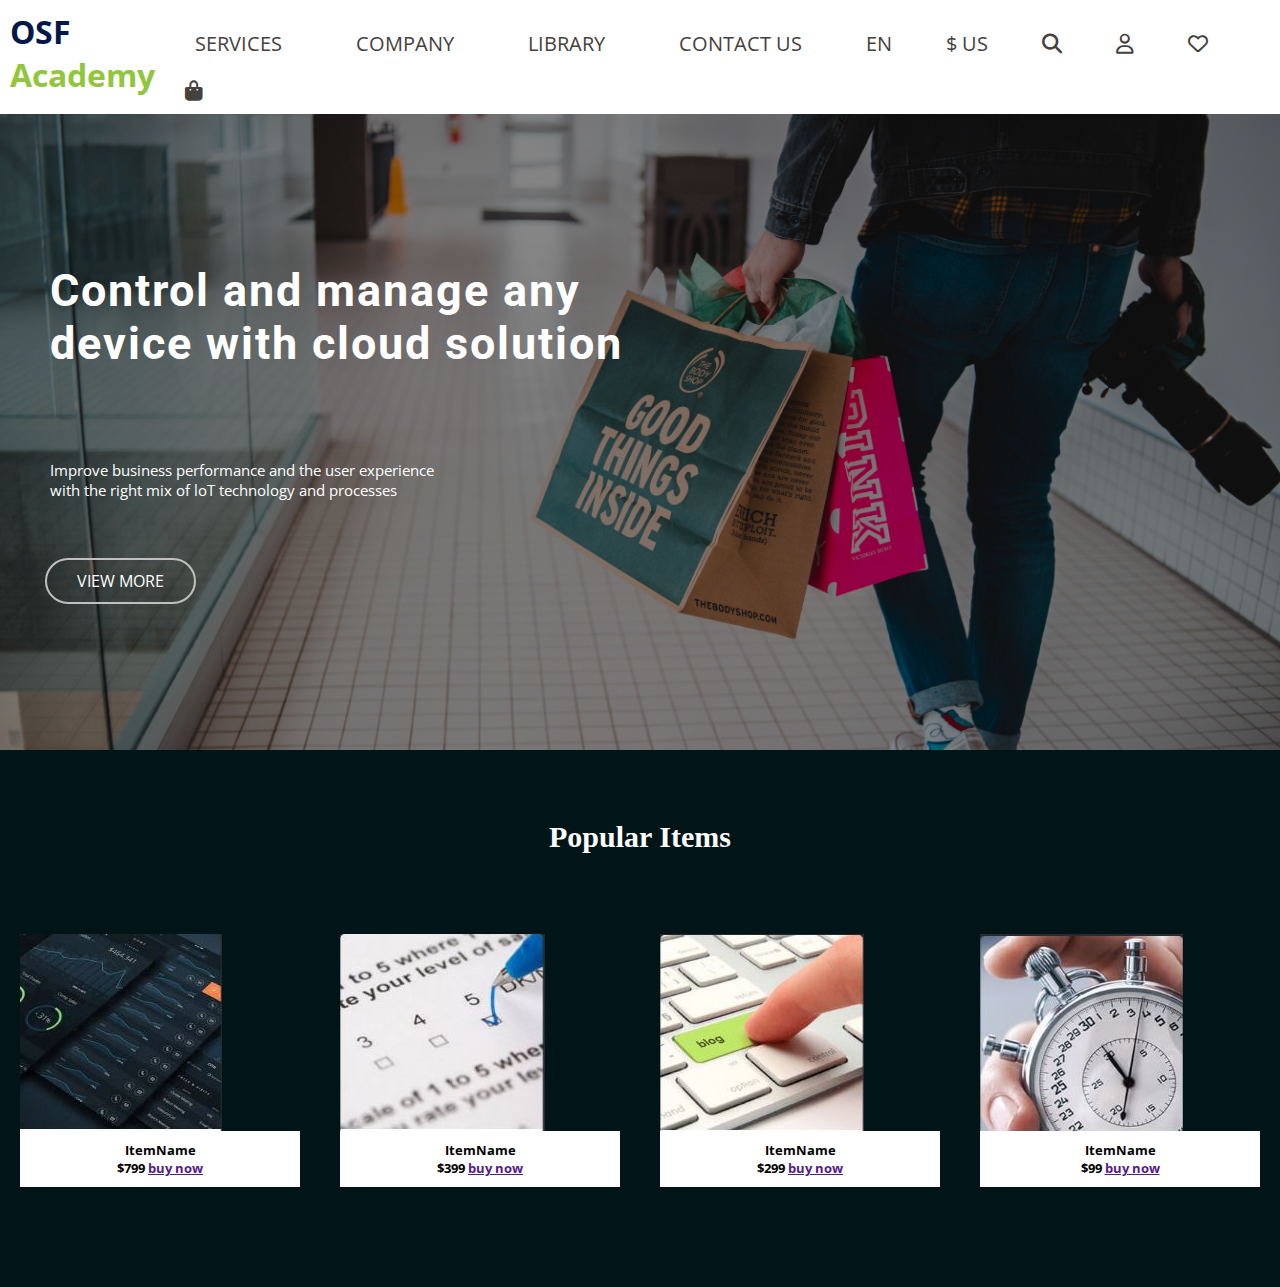
==== new website/index.html @ bbb4d69a "Add files via upload" ====
<!DOCTYPE html>
<html lang="en">
<head>
    <meta charset="UTF-8">
    <meta http-equiv="X-UA-Compatible" content="IE=edge">
    <meta name="viewport" content="width=device-width, initial-scale=1.0">
    <title>PSD to Html</title>
    <link href="https://fonts.googleapis.com/css2?family=Open+Sans&display=swap" rel="stylesheet">
    <link href="https://fonts.googleapis.com/css2?family=Roboto&display=swap" rel="stylesheet">
    <link rel="stylesheet" href="https://cdnjs.cloudflare.com/ajax/libs/font-awesome/6.2.0/css/all.min.css">
    <link rel="stylesheet" href="css/main.css">
</head>
<body>

    <header>
        <nav>
            
            <h2 class="logo"> <span class="dark-blue">OSF</span> <br> <span class="green">Academy</span></h2>
            
            <ul class="nav-menu">
                <li><a href="#">SERVICES</a></li>
                <li><a href="#">COMPANY</a></li>
                <li><a href="#">LIBRARY</a></li>
                <li><a href="#">CONTACT  US</a></li>
                <li>EN</li>
                <li>$ US</li>
                <li><i class="fa-solid fa-magnifying-glass"></i></li>
                <li><i class="fa-regular fa-user"></i></li>
                <li><i class="fa-regular fa-heart"></i></li>
                <li><i class="fa-sharp fa-solid fa-bag-shopping"></i></li>
            </ul>
        </nav>

        <h2 class="header-title-1">Control and manage any <br>device with cloud solution</h2>
        <p>Improve business performance and the user experience<br> with the right mix of loT technology and processes</p>
        <a href="#" class="header-vm-1">VIEW MORE</a>
    </header>

    <!-------------------------------------- popular ıtems part ------------------------->

    <div class="popular-items">
       
        <div class="popular-top"></div>

        <div class="popular-middle">
            <h2 class="popular-h2">Popular Items</h2>
            <div class="popular-row">
                <div class="popular-col">
                    <div class="popular-image-1">
                        <div class="popular-overlay">
                            <div class="overlay-icons">
                                <a href=""><i class="fa-solid fa-plus"></i></a>
                               <a href=""><i class="fa-solid fa-heart"></i></a>
                            </div>
                        </div>
                    </div>
                    <h3 class="popular-h3">ItemName <br><span class="p-b-b">$799 <a href="">buy now</a></span></h3>
                    
                </div>
                <div class="popular-col">
                    <div class="popular-image-2">
                        <div class="popular-overlay">
                            <div class="overlay-icons">
                                <a href=""><i class="fa-solid fa-plus"></i></a>
                               <a href=""><i class="fa-solid fa-heart"></i></a>
                            </div>
                        </div>
                    </div>
                    <h3 class="popular-h3">ItemName <br><span class="p-b-b">$399 <a href="">buy now</a></span></h3>
                    
                </div>
                <div class="popular-col">
                    <div class="popular-image-3">
                        <div class="popular-overlay">
                            <div class="overlay-icons">
                                <a href=""><i class="fa-solid fa-plus"></i></a>
                               <a href=""><i class="fa-solid fa-heart"></i></a>
                            </div>
                        </div>
                    </div>
                    <h3 class="popular-h3">ItemName <br><span class="p-b-b">$299 <a href="">buy now</a></span></h3>
                    
                </div>
                <div class="popular-col">
                    <div class="popular-image-4">
                        <div class="popular-overlay">
                            <div class="overlay-icons">
                                <a href=""><i class="fa-solid fa-plus"></i></a>
                               <a href=""><i class="fa-solid fa-heart"></i></a>
                            </div>
                        </div>
                    </div>
                    <h3 class="popular-h3">ItemName <br><span class="p-b-b">$99 <a href="">buy now</a></span></h3>
                    
                </div>
            </div>
        </div>
        
        <div class="popular-bottom"></div>

    </div>
    
</body>
</html>
---- new website/css/main.css ----
*{
    margin: 0;
    padding: 0;
    box-sizing: border-box;
}

header{
    background:linear-gradient(rgba(0,0,0,0.5),rgba(0,0,0,0.4)) ,url("../images/shopping\ bags.jpg");
    height: 750px;
    background-size: cover;
    text-align: left;
}

.header-title-1{
    
    font-size: 45px;
    font-family: 'Roboto';
    margin-top: 150px;
    margin-left: 50px;
    letter-spacing: 2px;

}

.header-vm-1{
    color: white;
    background-color: transparent;
    padding: 10px 30px;
    text-decoration: none;
    margin-left: 45px;
    border: solid rgb(192, 192, 192) 2px;
    border-radius: 25px;
    font-family: 'Open Sans';
    transition: all 0.3s ease-in-out;

}


h2{
    color: white;
    font-size: 2em;
}

p{
    color:white;
    margin-top: 90px;
    margin-left: 50px;
    font-family: 'Open Sans';
    font-size: 15px;
    margin-bottom: 70px;
    
}

.logo{
    color: white;
    font-family: 'Open Sans';
}

.logo span.dark-blue{
    color: #021849;    
}

.logo span.green{
    color: #92C63E;
}

.nav-menu{
    list-style: none;  
}
  
.nav-menu li{
      display: inline-block;
      color: #45413e;
      font-size: 1.25em;
      margin-top: 20px;
      margin-left: 30px;
      margin-right: 20px;
      font-family: 'Open Sans';
      transition: all 0.3s ease-in-out;  
}

nav{
    display: flex;
    justify-content: space-between;
    background-color: white;
    padding: 10px;
    
}

.nav-menu li a{

    text-decoration: none;
    padding-left: 10px;
    padding-right: 10px;
    color: #45413e;

}

/************************** popular section ****************************/

.popular-items{
    background-color:#011418;
    padding-top: 70px;
    padding-bottom: 100px;

}

.popular-row{
    display: flex;
    justify-content: center;

}

.popular-col{
    width: 350px;
    margin-right: 20px;
    margin-left: 20px;
}

.popular-image-1,
.popular-image-2,
.popular-image-3,
.popular-image-4{
    width: 100%;
    height: 197px;
    background-repeat: no-repeat ;
    position: relative;
    
}

.popular-image-1{
    background-image: url(../images/product1.JPG);
}

.popular-image-1:hover .popular-overlay{
    
    opacity: 1;

}

.popular-image-2{
    background-image: url(../images/product2.JPG);
}

.popular-image-2:hover .popular-overlay{
    
    opacity: 1;

}

.popular-image-3{
    background-image: url(../images/product3.JPG);
}

.popular-image-3:hover .popular-overlay{
    
    opacity: 1;

}

.popular-image-4{
    background-image: url(../images/product4.JPG);
}

.popular-image-4:hover .popular-overlay{
    
    opacity: 1;

}

.popular-h3{
    background: white;
    padding: 10px 20px;
    font-size: 13px;
    font-family: 'Open Sans';
}

.popular-h2{
    font-size: 30px;
    padding-bottom: 30px;
    margin-bottom: 50px;
}

.popular-middle{
    text-align: center;
   
}

.popular-overlay{
    opacity: 0;
    position: absolute;
    background-color:rgba(133, 188, 35,0.7) ;
    width: 100%;
    height: 100%;
    transition: all 0.4s ease-in-out;
    cursor: pointer;
    
}

.overlay-icons{
    width: 100%;
    height: 100%;
    display: flex;
    align-items: center;
    justify-content: center;
}

.overlay-icons a{
    text-decoration: none;
    color: red;
    font-size: 20px;
    background: white;
    margin: 0px 15px;
    border: solid white 2px;
    padding: 10px 10px;
    border-radius: 25px;
}
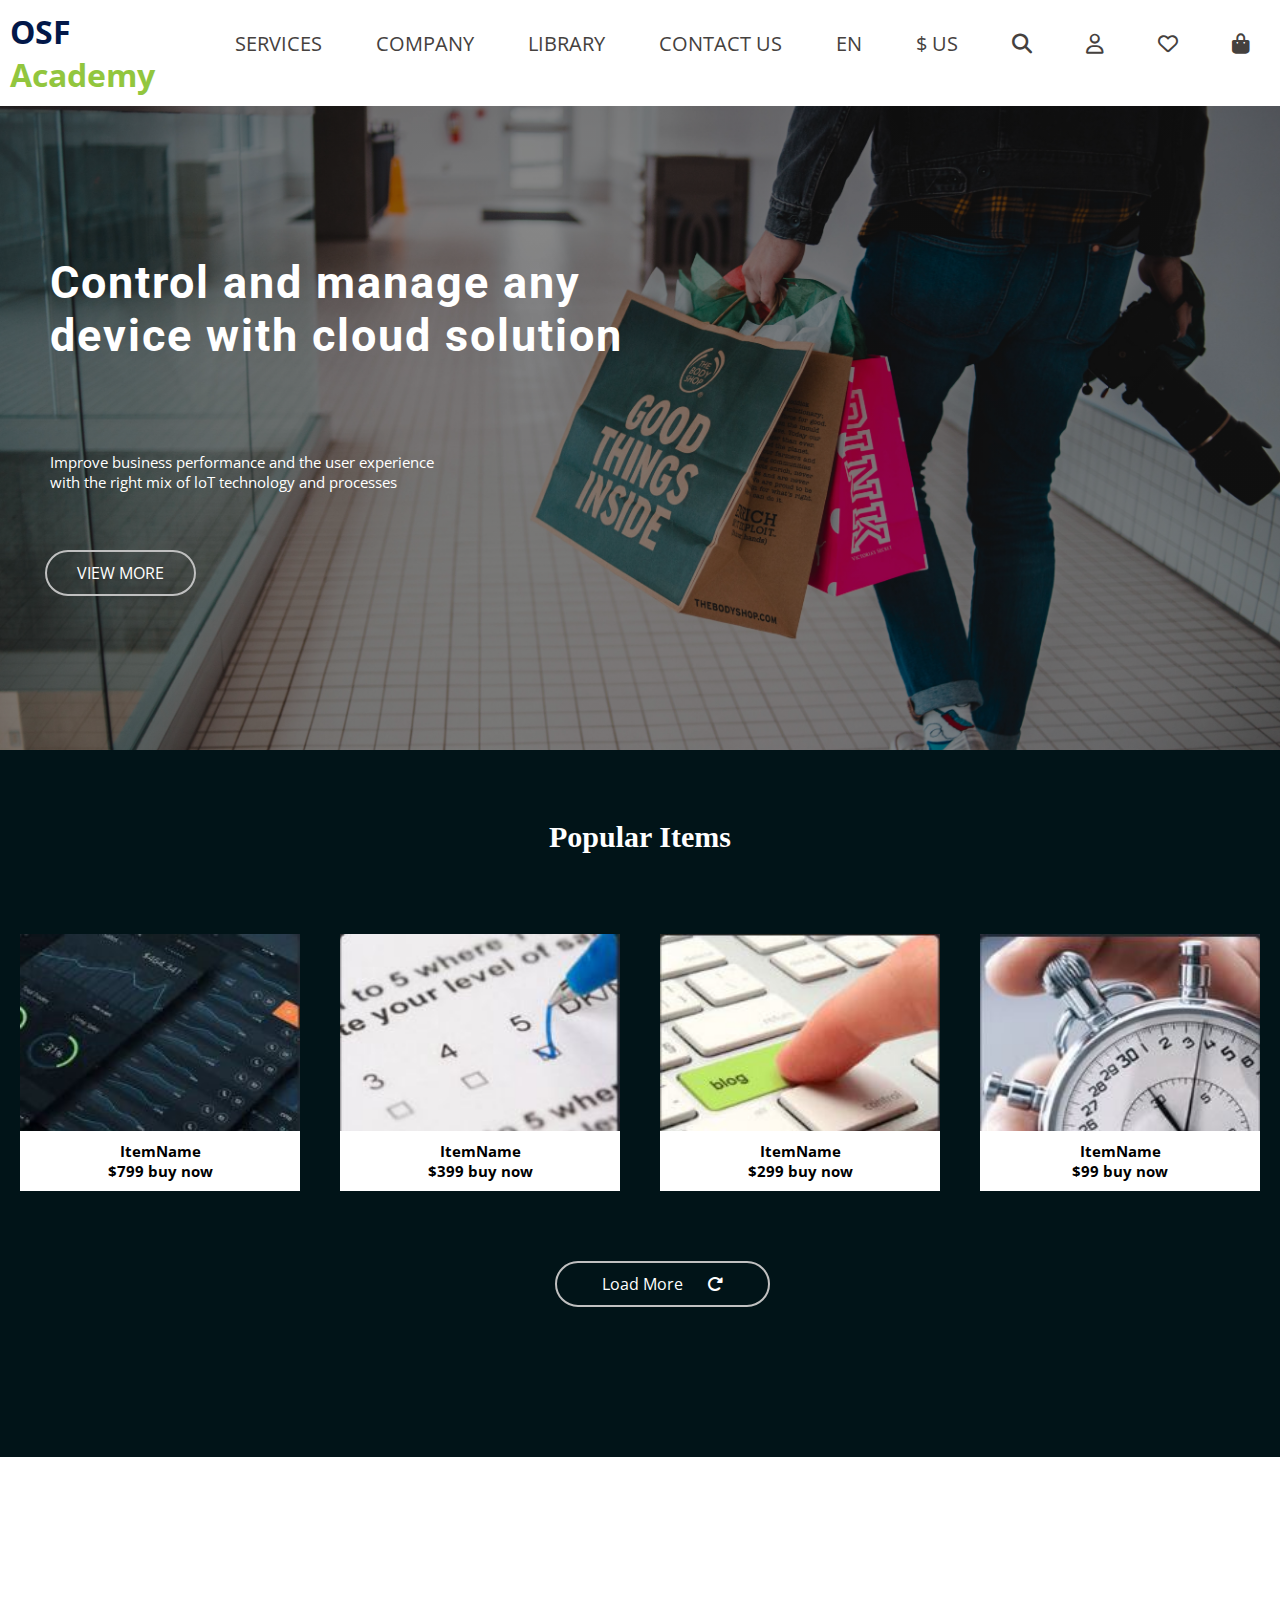
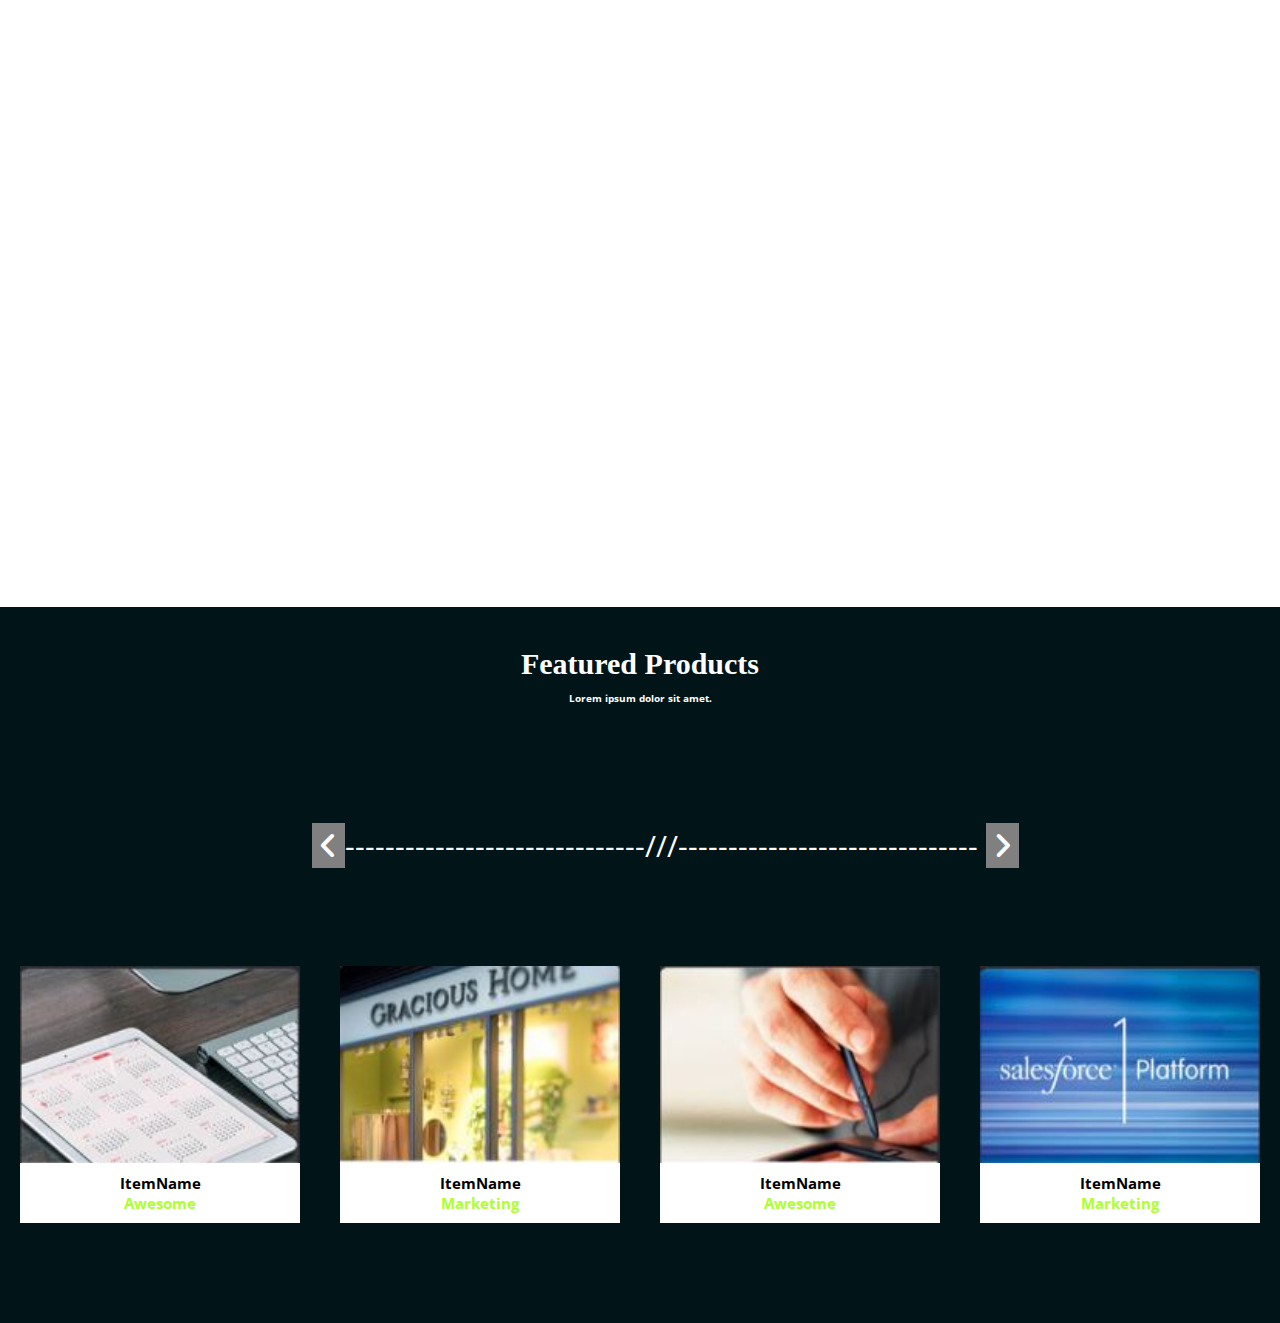
==== commit beae7e18: "Add files via upload" ====
--- a/new website/index.html
+++ b/new website/index.html
@@ -4,7 +4,7 @@
     <meta charset="UTF-8">
     <meta http-equiv="X-UA-Compatible" content="IE=edge">
     <meta name="viewport" content="width=device-width, initial-scale=1.0">
-    <title>PSD to Html</title>
+    <title>OSF Academy</title>
     <link href="https://fonts.googleapis.com/css2?family=Open+Sans&display=swap" rel="stylesheet">
     <link href="https://fonts.googleapis.com/css2?family=Roboto&display=swap" rel="stylesheet">
     <link rel="stylesheet" href="https://cdnjs.cloudflare.com/ajax/libs/font-awesome/6.2.0/css/all.min.css">
@@ -24,10 +24,10 @@
                 <li><a href="#">CONTACT  US</a></li>
                 <li>EN</li>
                 <li>$ US</li>
-                <li><i class="fa-solid fa-magnifying-glass"></i></li>
-                <li><i class="fa-regular fa-user"></i></li>
-                <li><i class="fa-regular fa-heart"></i></li>
-                <li><i class="fa-sharp fa-solid fa-bag-shopping"></i></li>
+                <li><a href=""><i class="fa-solid fa-magnifying-glass"></i></a></li>
+                <li><a href=""><i class="fa-regular fa-user"></i></a></li>
+                <li><a href=""><i class="fa-regular fa-heart"></i></a></li>
+                <li><a href=""><i class="fa-sharp fa-solid fa-bag-shopping"></i></a></li>
             </ul>
         </nav>
 
@@ -47,6 +47,7 @@
             <div class="popular-row">
                 <div class="popular-col">
                     <div class="popular-image-1">
+                        
                         <div class="popular-overlay">
                             <div class="overlay-icons">
                                 <a href=""><i class="fa-solid fa-plus"></i></a>
@@ -54,7 +55,7 @@
                             </div>
                         </div>
                     </div>
-                    <h3 class="popular-h3">ItemName <br><span class="p-b-b">$799 <a href="">buy now</a></span></h3>
+                    <h3 class="popular-h3">ItemName <br>$799 <a href="">buy now</a></h3>
                     
                 </div>
                 <div class="popular-col">
@@ -66,7 +67,7 @@
                             </div>
                         </div>
                     </div>
-                    <h3 class="popular-h3">ItemName <br><span class="p-b-b">$399 <a href="">buy now</a></span></h3>
+                    <h3 class="popular-h3">ItemName <br>$399 <a href="">buy now</a></h3>
                     
                 </div>
                 <div class="popular-col">
@@ -78,7 +79,7 @@
                             </div>
                         </div>
                     </div>
-                    <h3 class="popular-h3">ItemName <br><span class="p-b-b">$299 <a href="">buy now</a></span></h3>
+                    <h3 class="popular-h3">ItemName <br>$299 <a href="">buy now</a></h3>
                     
                 </div>
                 <div class="popular-col">
@@ -90,15 +91,82 @@
                             </div>
                         </div>
                     </div>
-                    <h3 class="popular-h3">ItemName <br><span class="p-b-b">$99 <a href="">buy now</a></span></h3>
+                    <h3 class="popular-h3">ItemName <br>$99 <a href="">buy now</a></h3>
+
                     
                 </div>
             </div>
         </div>
         
-        <div class="popular-bottom"></div>
+        <div class="popular-bottom">
 
+            <a href="#" class="popular-lm-1">Load More <i class="fa-solid fa-rotate-right"></i></a>
+                    
+        </div>
+    
     </div>
+
+        <!-------------------------------------- banner part ------------------------->
+
+        <div class="banner">
+            <h2 class="banner-title">Banner OSF Theme</h2>
+            <p class="banner-p">sed ut perspiciatis omnis iste natus error sit voluptatem accusantium</p>
+        </div>
+
+      <!-------------------------------------- Featured Products ------------------------->
+     
+    
+      <div class="featured-items">
+         
+        <div class="featured-top">
+            <h2 class="featured-h2">Featured Products <br> <p class="featured-p">Lorem ipsum dolor sit amet.</p></h2>
+            <div class="scroll">
+                <span class="nav">
+                 <p>
+                    <a href="" class="left-arrow">
+                    <i class="fa-solid fa-angle-left"></i></a>------------------------------///------------------------------
+                    <a href="" class="right-arrow"><i class="fa-solid fa-angle-right"></i></a>
+                 </p>
+                </span>
+            </div>
+        </div>
+
+
+        <div class="featured-mid">
+            <div class="featured-row">
+                <div class="featured-col">
+                    <div class="featured-image-1">
+                        
+                    </div>
+                    <h3 class="featured-h3">ItemName <br><span style="color: greenyellow;">Awesome</span></h3>
+                </div>
+                <div class="featured-col">
+                    <div class="featured-image-2">
+
+                    </div>
+                    <h3 class="featured-h3">ItemName <br> <span style="color: greenyellow;">Marketing</span></h3>
+                </div>
+                <div class="featured-col">
+                    <div class="featured-image-3">
+
+                    </div>
+                    <h3 class="featured-h3">ItemName <br><span style="color: greenyellow;">Awesome</span></h3>
+                </div>
+                <div class="featured-col">
+                    <div class="featured-image-4">
+
+                    </div>
+                    <h3 class="featured-h3">ItemName <br> <span style="color: greenyellow;">Marketing</span></h3>
+                </div>
+            </div>
+        </div>
+        <div class="featured-bot"></div>
+    
+
+      </div>
+
+      <!------------------------------------ Up footer ------------------------------->
+      
     
 </body>
 </html>--- a/new website/css/main.css
+++ b/new website/css/main.css
@@ -89,8 +89,6 @@
 .nav-menu li a{
 
     text-decoration: none;
-    padding-left: 10px;
-    padding-right: 10px;
     color: #45413e;
 
 }
@@ -129,6 +127,7 @@
 
 .popular-image-1{
     background-image: url(../images/product1.JPG);
+    background-size: cover;
 }
 
 .popular-image-1:hover .popular-overlay{
@@ -139,6 +138,7 @@
 
 .popular-image-2{
     background-image: url(../images/product2.JPG);
+    background-size: cover;
 }
 
 .popular-image-2:hover .popular-overlay{
@@ -149,6 +149,8 @@
 
 .popular-image-3{
     background-image: url(../images/product3.JPG);
+    background-size: cover;
+
 }
 
 .popular-image-3:hover .popular-overlay{
@@ -159,6 +161,7 @@
 
 .popular-image-4{
     background-image: url(../images/product4.JPG);
+    background-size: cover;
 }
 
 .popular-image-4:hover .popular-overlay{
@@ -169,9 +172,17 @@
 
 .popular-h3{
     background: white;
-    padding: 10px 20px;
-    font-size: 13px;
-    font-family: 'Open Sans';
+    padding: 10px ;
+    font-size: 15px;
+    font-family: 'Open Sans';
+    
+}
+
+.popular-h3 a{
+
+    text-decoration: none;
+    color: black;
+    
 }
 
 .popular-h2{
@@ -194,6 +205,34 @@
     transition: all 0.4s ease-in-out;
     cursor: pointer;
     
+}
+
+.popular-bottom{
+    padding-top: 70px;
+    display: flex;
+    justify-content: center;
+    
+    padding-bottom: 50px;
+}
+
+.popular-bottom a{
+
+    color: white;
+    background-color: transparent;
+    padding: 10px 45px;
+    text-decoration: none;
+    margin-left: 45px;
+    border: solid rgb(192, 192, 192) 2px;
+    border-radius: 25px;
+    font-family: 'Open Sans';
+    transition: all 0.3s ease-in-out;
+    
+}
+
+.popular-bottom i{
+
+    padding-left: 20px;
+
 }
 
 .overlay-icons{
@@ -215,5 +254,139 @@
     border-radius: 25px;
 }
 
-
-
+/******************************************* banner ************************************/
+
+.banner{
+    
+    width: 100%;
+    height: 750px;
+    background-repeat: no-repeat ;
+    position: relative;
+    background-image: url(../images/cliff-lake.jpg);
+    background-size: cover;
+    padding-bottom: 50px;
+
+}
+
+.banner h2{
+    position: relative;
+    text-align: center;
+    font-size: 45px;
+    font-family: 'Roboto';
+    padding-top: 300px;
+    letter-spacing: 2px;
+    padding-bottom: 0px;
+
+}
+
+.banner p{
+
+    position: relative;
+    text-align: center;
+    color:white;
+    font-family: 'Open Sans';
+    margin: 0 0;
+    padding-top: 30px;
+    font-size: 15px;
+   
+}
+
+/*******************************Featured Products****************************************/
+
+.featured-items{
+    background-color:#011418;
+    padding-top: 40px;
+    padding-bottom: 100px;
+
+}
+
+.featured-top{
+    position: flex;
+    justify-content: center;
+    text-align: center;
+    padding-bottom: 30px;
+}
+
+.scroll .nav p{
+    font-size: 30px;
+}
+
+.scroll .nav a{
+    border: solid gray 2px;
+    background-color: gray;
+    padding: 0px 5px;
+    color: white;
+    text-decoration: none;
+}
+
+.featured-row{
+    display: flex;
+    justify-content: center;
+
+}
+
+.featured-col{
+    width: 350px;
+    margin-right: 20px;
+    margin-left: 20px;
+}
+
+.featured-image-1,
+.featured-image-2,
+.featured-image-3,
+.featured-image-4{
+    width: 100%;
+    height: 197px;
+    background-repeat: no-repeat ;
+    position: relative;
+    
+}
+
+.featured-image-1{
+    background-image: url(../images/featured-1.JPG);
+    background-size: cover;
+    
+}
+.featured-image-2{
+    background-image: url(../images/featured-2.JPG);
+    background-size: cover;
+    
+}
+.featured-image-3{
+    background-image: url(../images/featured-3.JPG);
+    background-size: cover;
+    
+}
+.featured-image-4{
+    background-image: url(../images/featured-4.JPG);
+    background-size: cover;
+    
+}
+
+.featured-h2{
+
+    font-size: 30px;
+    padding-bottom: 30px;
+    margin-bottom: 50px;
+
+}
+
+.featured-p{
+    text-align: center;
+    margin: 0;
+    font-size: 10px;
+    padding-top: 10px;
+}
+
+.featured-h3{
+
+    background: white;
+    padding: 10px ;
+    font-size: 15px;
+    font-family: 'Open Sans';
+    text-align: center;
+
+}
+
+/* ***************************************Up footer *********************************************/
+
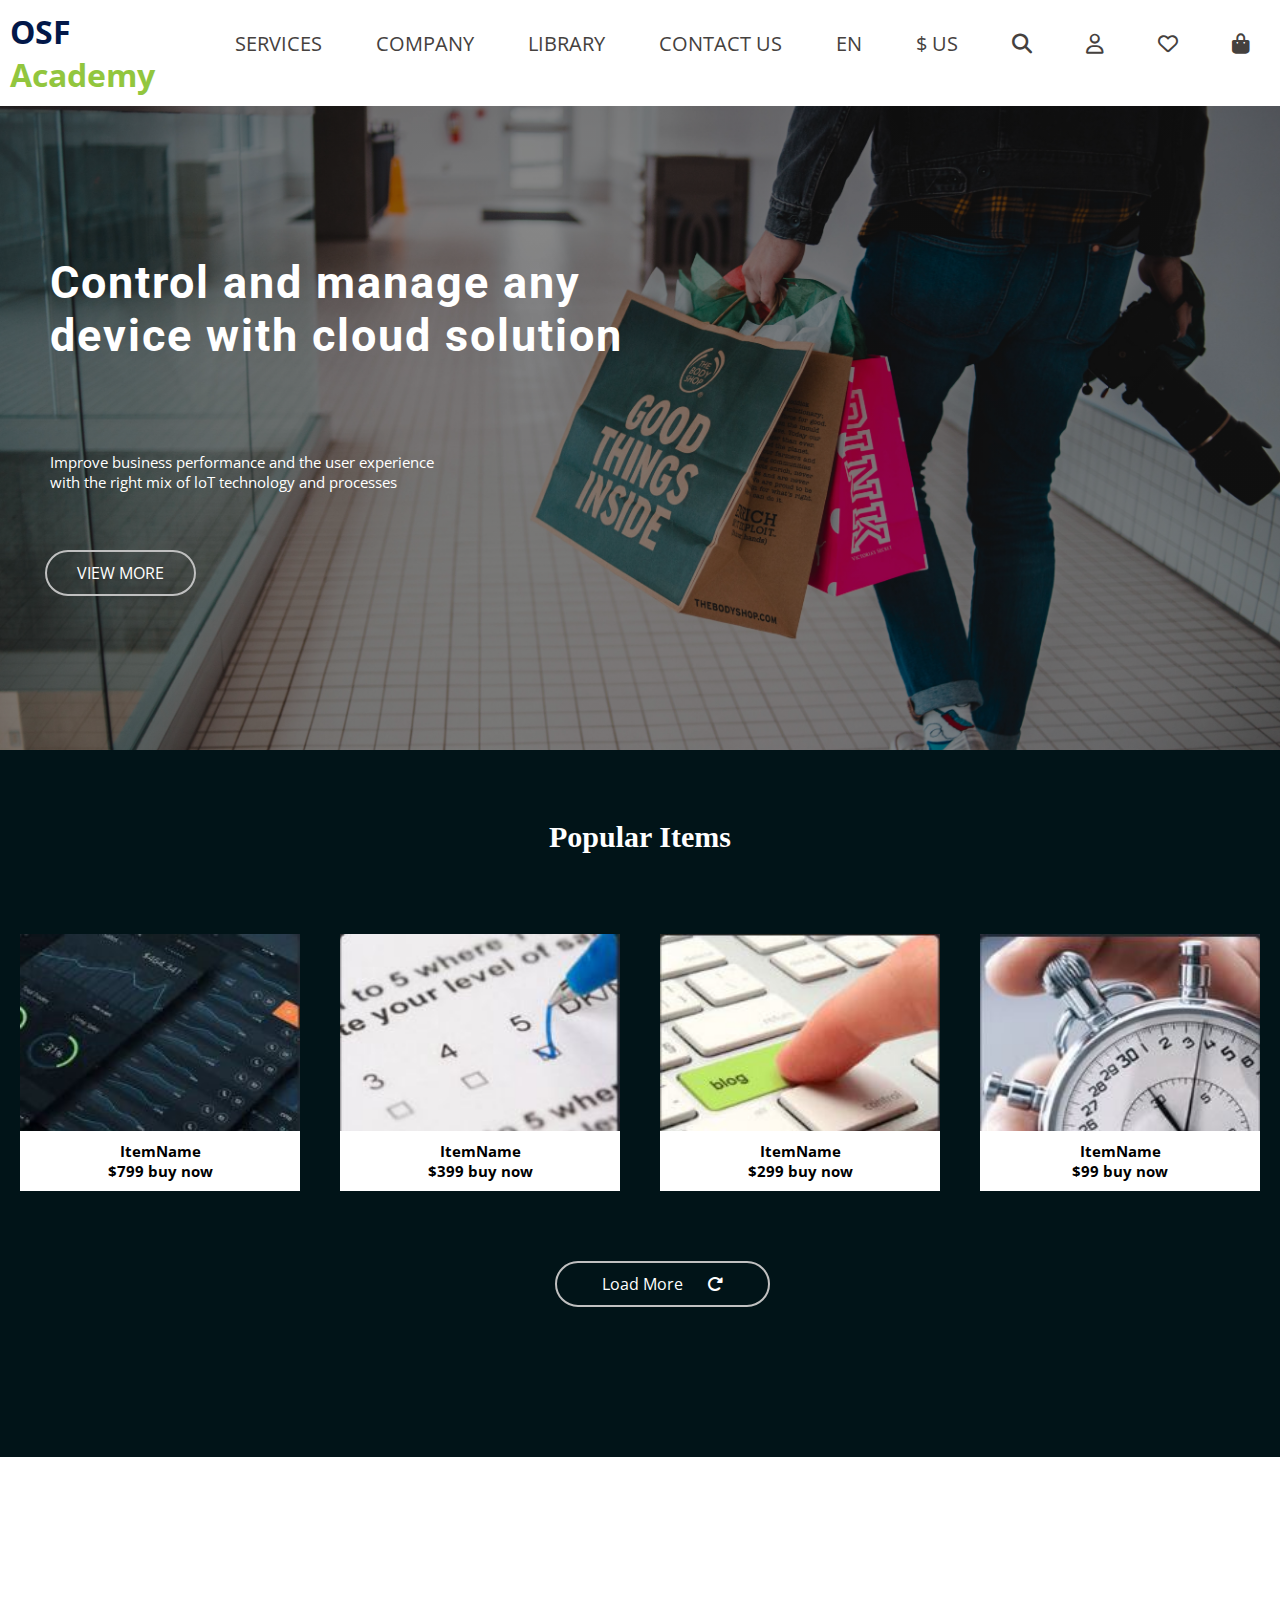
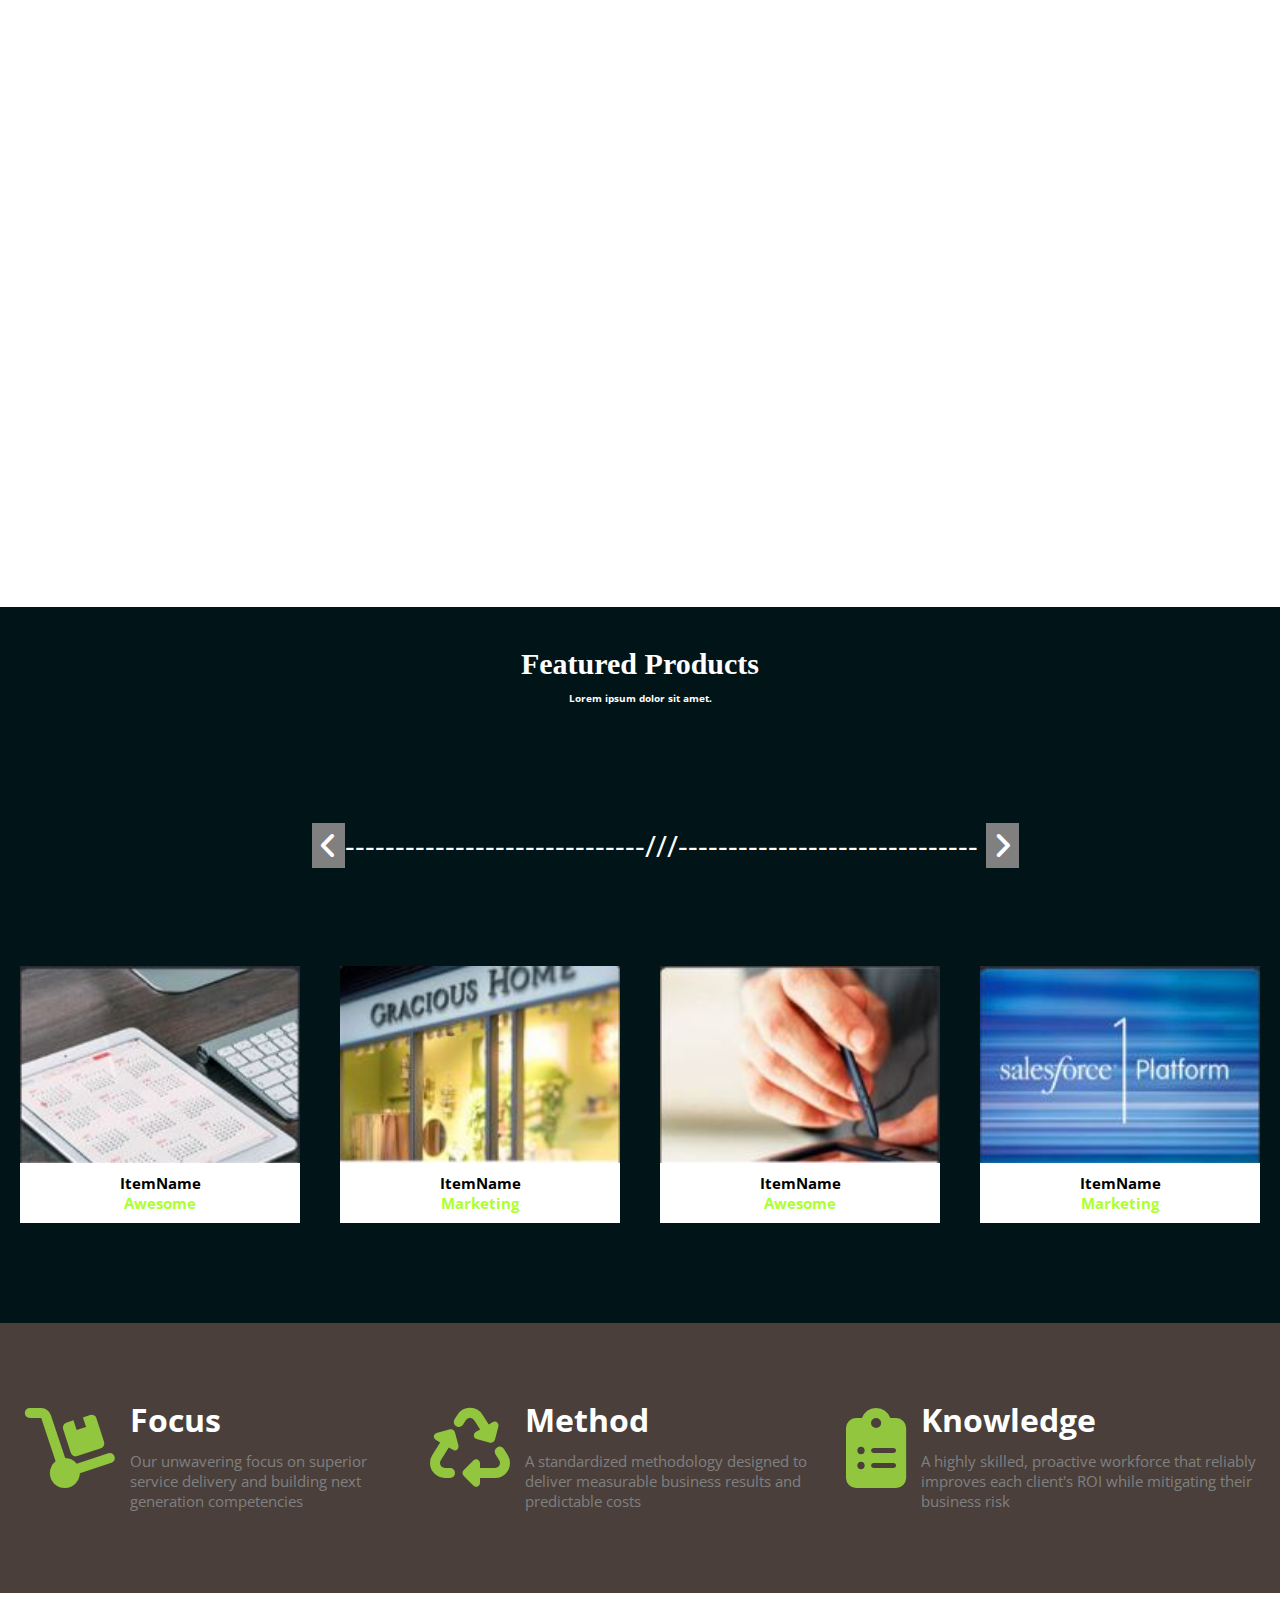
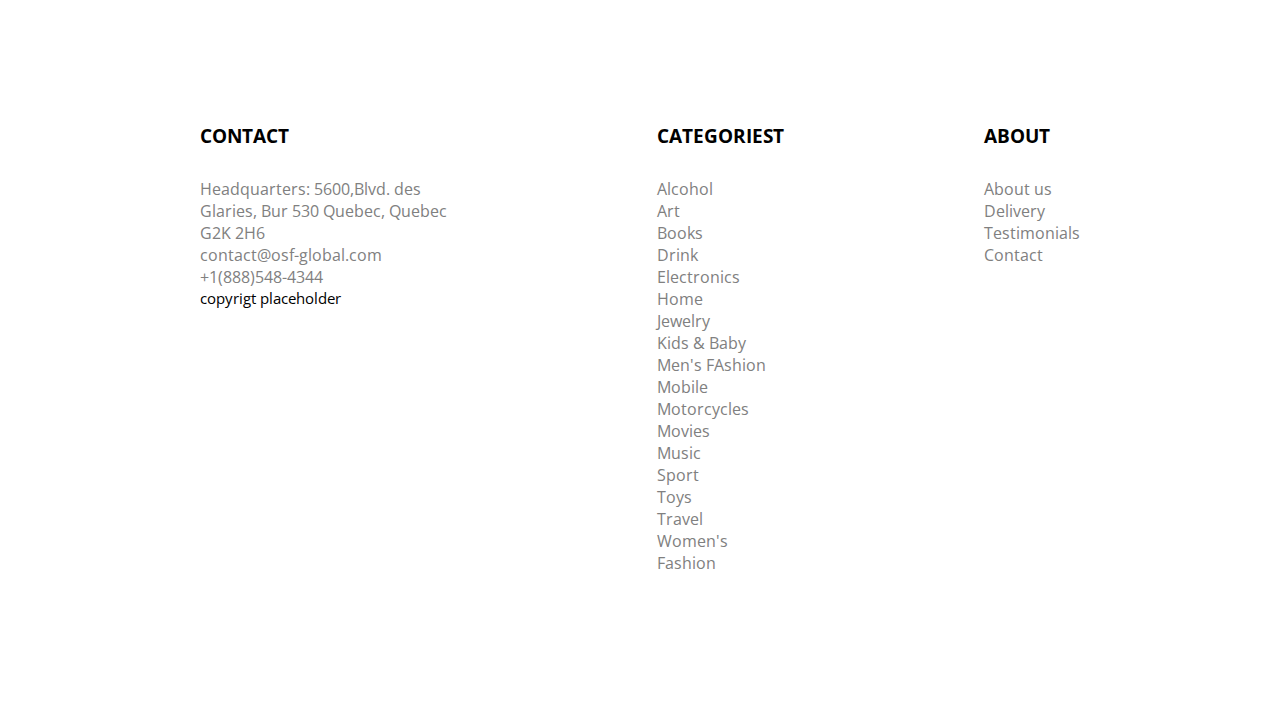
==== commit 3a5db726: "Add files via upload" ====
--- a/new website/index.html
+++ b/new website/index.html
@@ -166,6 +166,114 @@
       </div>
 
       <!------------------------------------ Up footer ------------------------------->
+
+      <div class="upper-footer">
+        <div class="upper-row">
+            <div class="upper-col">
+                <div class="up-1">
+                    <div class="upper-row-in-1">
+                        <div class="upper-col-in-1">
+                            <div class="up-1-1"><i class="fa-solid fa-dolly"></i></div>
+                            <div class="up-1-2"><h2 class="up-h-1">Focus</h2>
+                                    <p class="up-p-1">Our unwavering focus on superior
+                                        service delivery and building next
+                                        generation competencies</p>
+                            </div>
+                        </div>
+                    </div>
+                </div>
+
+                <div class="up-2">
+                    <div class="upper-row-in-2">
+                        <div class="upper-col-in-2">
+                            <div class="up-2-1"><i class="fa-sharp fa-solid fa-recycle"></i></div>
+                            <div class="up-2-2"><h2 class="up-h-2">Method</h2>
+                                    <p class="up-p-2">A standardized methodology designed
+                                        to deliver measurable business results
+                                        and predictable costs</p>
+                            </div>
+                        </div>
+                    </div>
+                    
+                </div>
+
+                <div class="up-3">
+
+                    <div class="upper-row-in-3">
+                        <div class="upper-col-in-3">
+                            <div class="up-3-1"><i class="fa-solid fa-clipboard-list"></i></div>
+                            <div class="up-3-2"><h2 class="up-h-3">Knowledge</h2>
+                                    <p class="up-p-3">A highly skilled, proactive workforce that
+                                        reliably improves each client's ROI while
+                                        mitigating their business risk</p>
+                            </div>
+                        </div>
+                    </div>
+                </div>
+            </div>
+        </div>
+      </div>
+    
+      <!--------------------------------------------------------------------- footer ---------------------------------------------------------------->
+
+      <footer>
+        <div class="footer-row">
+            <div class="footer-col">
+                <h3 class="footer-title">CONTACT</h3>
+                
+                 <a href="" class="c1">Headquarters: 5600,Blvd. des Glaries, Bur 530 Quebec, Quebec G2K 2H6 <br></a>
+                 
+                 <a href="" class="c1">contact@osf-global.com <br></a>
+                 
+                 <a href="" class="c1">+1(888)548-4344 <br></a>
+
+                 <p class="copyright" style="color: black;">copyrigt placeholder</p>
+            </div>
+            <div class="footer-col">
+                
+                 <h3 class="footer-title">CATEGORIEST</h3>
+
+                 <div class="left">
+                 <a href="" class="cat">Alcohol <br></a>
+                 <a href="" class="cat">Art <br></a>
+                 <a href="" class="cat">Books <br></a>
+                 <a href="" class="cat">Drink <br></a>
+                 <a href="" class="cat">Electronics <br></a>
+                </div>
+
+                <div class="middle">
+                 <a href="" class="cat">Home <br></a>
+                 <a href="" class="cat">Jewelry <br></a>
+                 <a href="" class="cat">Kids & Baby <br></a>
+                 <a href="" class="cat">Men's FAshion <br></a>
+                 <a href="" class="cat">Mobile <br></a>
+                 <a href="" class="cat">Motorcycles <br></a>
+                 <a href="" class="cat">Movies <br></a>
+                 <a href="" class="cat">Music <br></a>
+                </div>
+                
+                <div class="right">
+                 <a href="" class="cat">Sport <br></a>
+                 <a href="" class="cat">Toys <br></a>
+                 <a href="" class="cat">Travel <br></a>
+                 <a href="" class="cat">Women's Fashion</a>
+                </div>
+                 
+            </div>
+            <div class="footer-col">
+                
+                <h3 class="footer-title">ABOUT</h3>
+                 <a href="" class="abt">About us <br></a>
+                 <a href="" class="abt">Delivery<br></a>
+                 <a href="" class="abt">Testimonials<br></a>
+                 <a href="" class="abt">Contact</a>
+            </div>
+        </div>
+
+        
+
+          
+      </footer>
       
     
 </body>
--- a/new website/css/main.css
+++ b/new website/css/main.css
@@ -390,3 +390,109 @@
 
 /* ***************************************Up footer *********************************************/
 
+.upper-footer{
+    background-color: #4A3F3B;
+    height: 270px;
+   
+}
+.upper-row{
+    display: flex;
+    justify-content: center;
+    
+}
+
+.upper-col{
+    display: flex;
+    justify-content: center;
+    padding: 5px 5px;
+}
+
+.upper-row-in-1,
+.upper-row-in-2,
+.upper-row-in-3{
+    display: flex;
+    justify-content: center;
+}
+
+.upper-col-in-1,
+.upper-col-in-2,
+.upper-col-in-3{
+    display: flex;
+    justify-content: center;
+    margin-top: 70px;
+}
+
+.up-h-1,
+.up-h-2,
+.up-h-3{
+    text-align: right;
+    display: inline;
+    font-family: 'Open Sans' ;
+    
+}
+
+.up-p-1,
+.up-p-2,
+.up-p-3{
+    text-align: left;
+    margin: 0px 0px;
+    color: gray;
+    padding-top: 10px;
+    font-family: 'Open Sans' ;
+
+}
+
+.up-1 i,
+.up-2 i,
+.up-3 i{
+   
+    margin-top: 10px;
+    margin-left: 10px;
+    margin-right: 10px;
+    padding-right: 5px;
+    padding-left: 10px;
+    font-size: 80px;
+    color: #92C63E;
+}
+
+/******************************************************** footer ***************************************************************/
+
+footer{
+   padding: 100px;
+   background-color: white;
+  
+}
+
+.footer-row{
+    display: flex;
+    justify-content: center;
+    
+}
+
+.footer-col{
+    margin: 30px 30px;
+    padding: 0px 70px;
+    font-family: 'Open Sans';
+}
+
+.footer-title{
+   font-family: 'Open Sans'; 
+   margin-bottom: 30px;
+}
+
+.footer-col a{
+    text-decoration: none;
+    color: gray;
+}
+
+.footer-col p{
+    margin: 0px 0px;
+}
+
+.footer-col a.cat{
+  font-family: 'Open Sans'; 
+  
+
+}
+
+
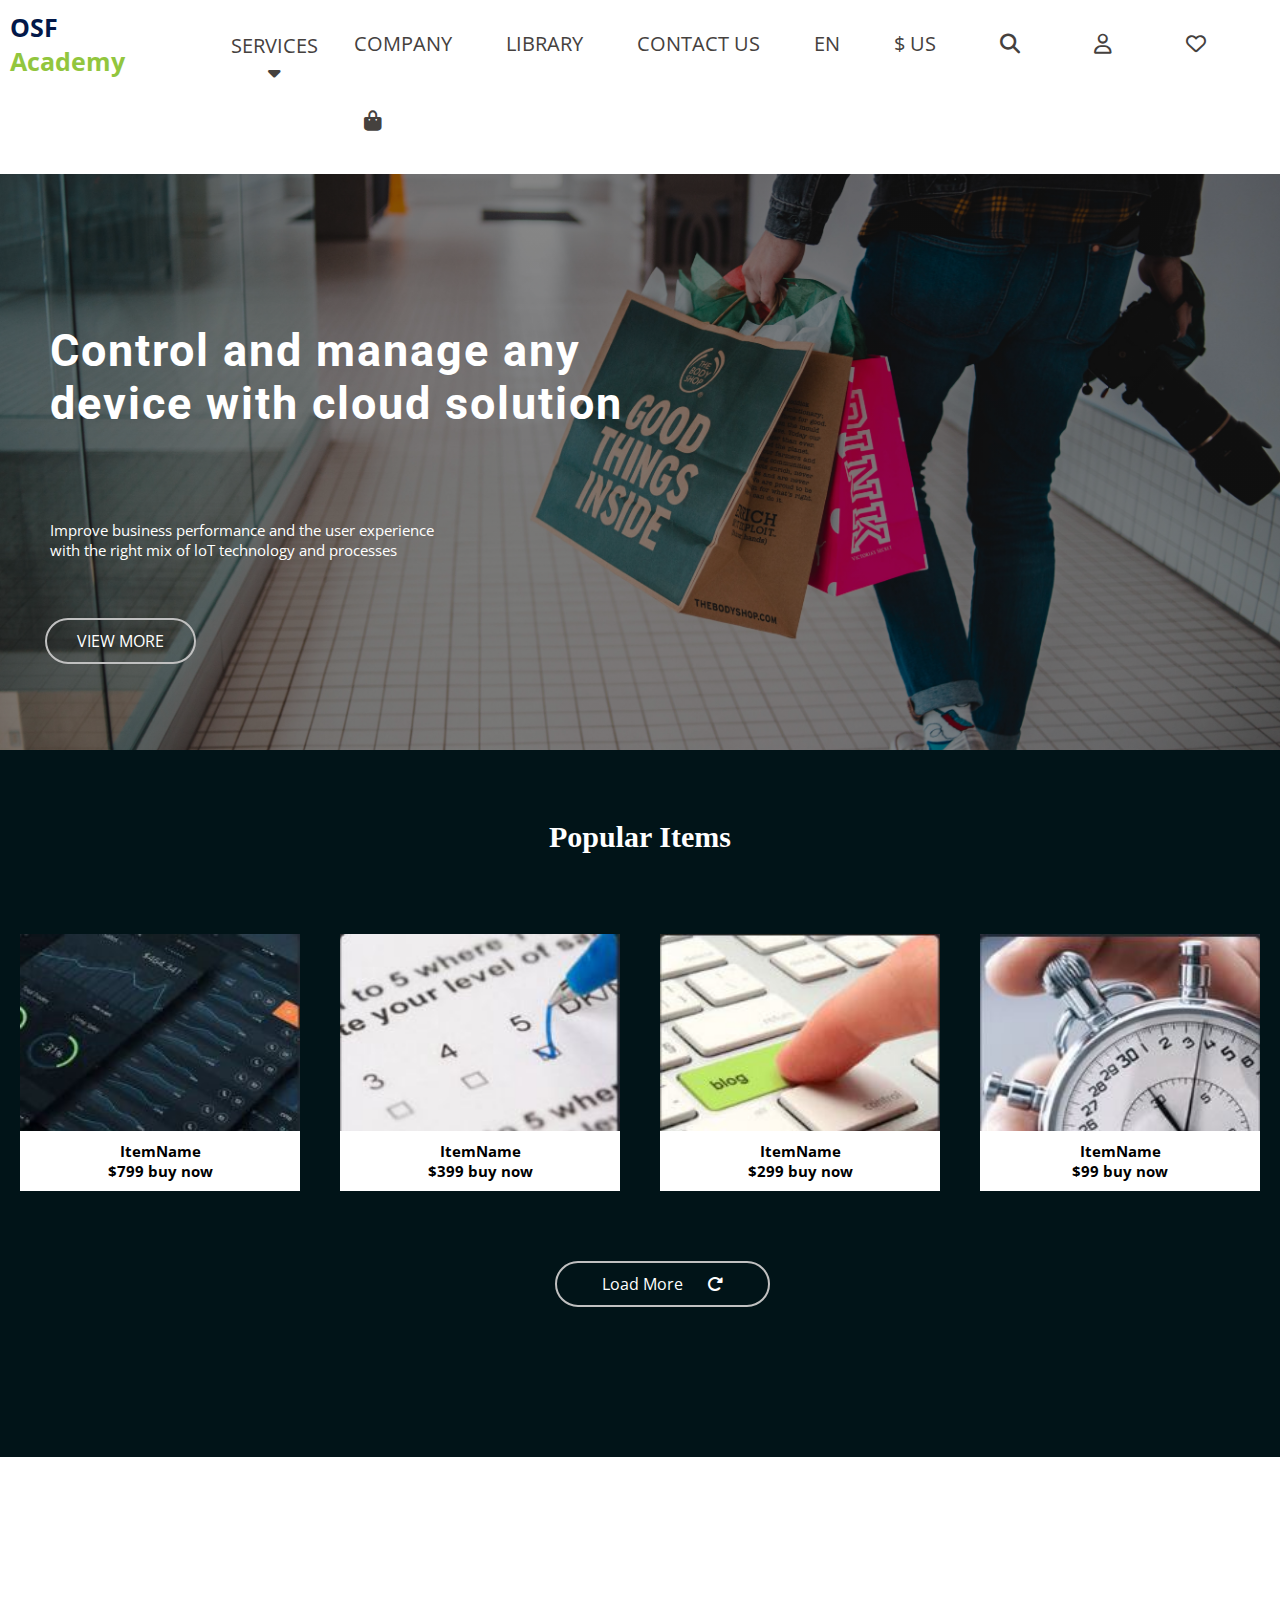
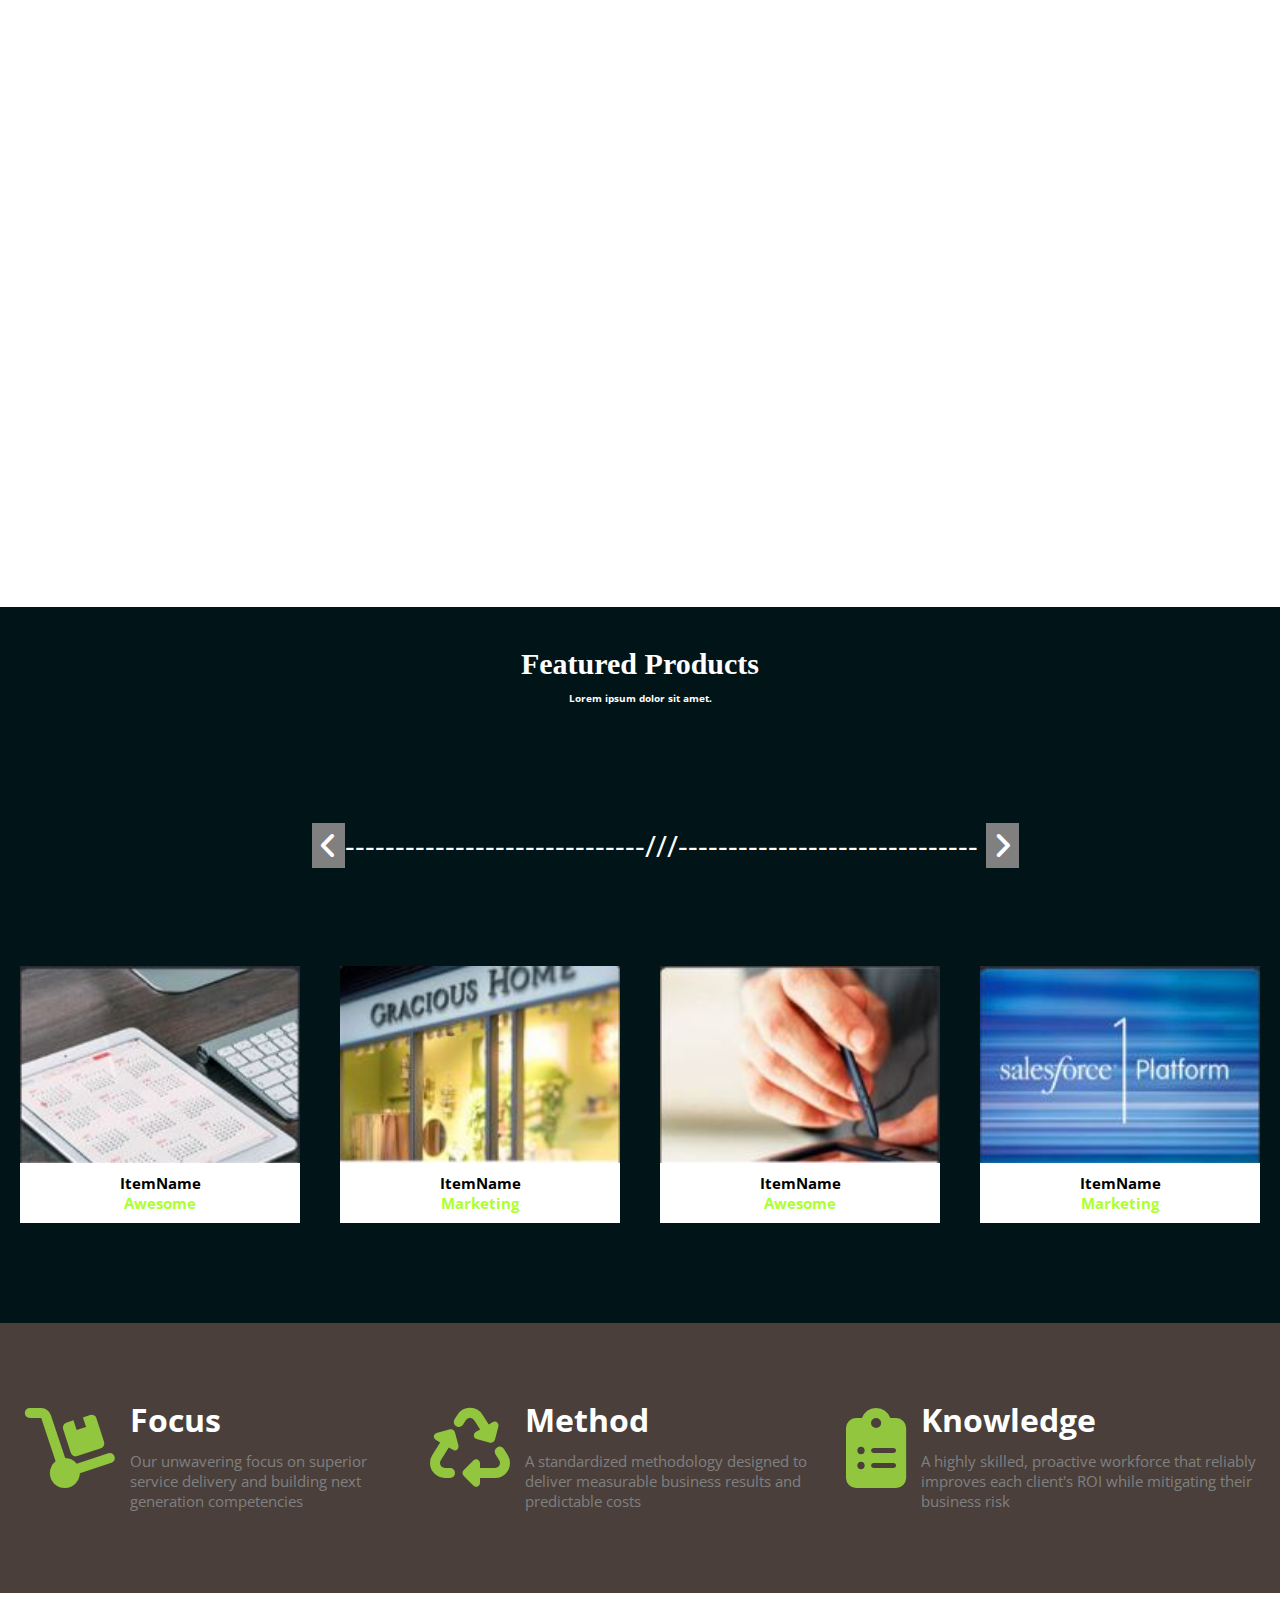
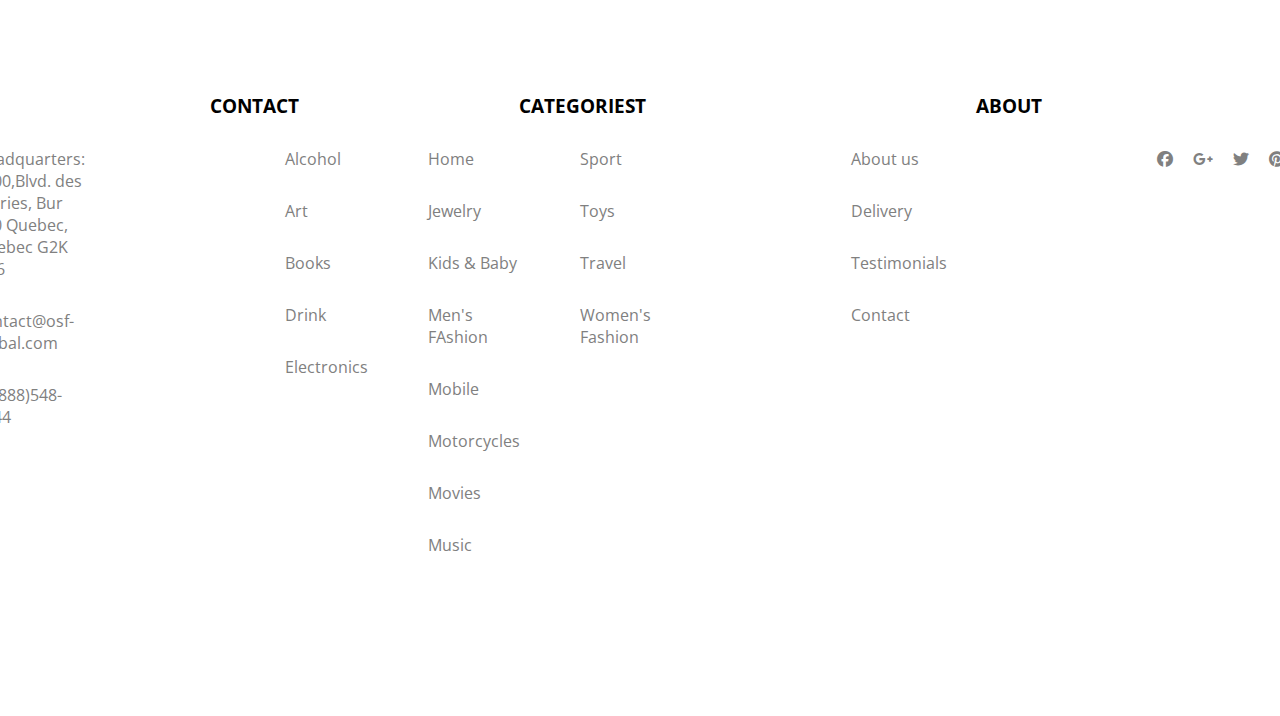
==== commit 635b7dfe: "Add files via upload" ====
--- a/new website/index.html
+++ b/new website/index.html
@@ -15,10 +15,70 @@
     <header>
         <nav>
             
-            <h2 class="logo"> <span class="dark-blue">OSF</span> <br> <span class="green">Academy</span></h2>
-            
+            <h2 class="logo"><span class="dark-blue">OSF</span> <br> <span class="green">Academy</span></h2>
+
+            <div class="dropdown">
+                <button class="dropbtn">SERVICES
+                  <i class="fa fa-caret-down"></i>
+                </button>
+                <div class="dropdown-content">
+
+                  <div class="row">
+                    <div class="column">
+                      <h3>Product Categories</h3>
+                      <a href="404.html">Accesories</a>
+                      <a href="404.html">Alcohol</a>
+                      <a href="404.html">Art</a>
+                      <a href="404.html">Books</a>
+                      <a href="404.html">Drinks</a>
+                      <a href="404.html">Electronics</a>
+                      <a href="404.html">Flower & Plants</a>
+                      <a href="404.html">Food</a>
+                      
+                    </div>
+                    <div class="column">
+                        <h3 style="color: #011418 ;">Product Categories</h3>
+                        <a href="404.html">Gadget</a>
+                        <a href="404.html">Garden</a>
+                        <a href="404.html">Grocery</a>
+                        <a href="404.html">Home</a>
+                        <a href="404.html">Jewelry</a>
+                        <a href="404.html">Kids & Baby</a>
+                        <a href="404.html">Men's Fashion</a>
+                        <a href="404.html">Mobile</a>
+                    </div>
+                    <div class="column">
+                        <h3 style="color: #011418 ;">Product Categories</h3>
+                      <a href="404.html">Motorcyles</a>
+                      <a href="404.html">Movies</a>
+                      <a href="404.html">Music</a>
+                      <a href="404.html">Office</a>
+                      <a href="404.html">Pets</a>
+                      <a href="404.html">Romantic</a>
+                      <a href="404.html">Sports</a>
+                      <a href="404.html">Toys</a>
+                      </div>
+                    <div class="column">
+                      <h3>Sale</h3>
+                      <a href="404.html">Accesories</a>
+                      <a href="404.html">Alcohol</a>
+                      <a href="404.html">Art</a>
+                      <a href="404.html">Books</a>
+                      <a href="404.html">Drinks</a>
+                      <a href="404.html">Electronics</a>
+                      <a href="404.html">Flower & Plants</a>
+                      <a href="404.html">Food</a>
+                    </div>
+                    <div class="column">
+
+                        <img src="/images/shopping bags.jpg" style="margin: 120px 0px; padding-right: 40px; width: 300px; display: block;">
+                        
+                      </div>
+                  </div>
+                </div>
+              </div>
+
             <ul class="nav-menu">
-                <li><a href="#">SERVICES</a></li>
                 <li><a href="#">COMPANY</a></li>
                 <li><a href="#">LIBRARY</a></li>
                 <li><a href="#">CONTACT  US</a></li>
@@ -217,64 +277,86 @@
       <!--------------------------------------------------------------------- footer ---------------------------------------------------------------->
 
       <footer>
+
+        <div class="footer-row-h">
+
+            <div class="footer-col-h"><h3 class="Con">CONTACT</h3></div>
+            <div class="footer-col-h"><h3 class="Catg">CATEGORIEST</h3></div>
+            <div class="footer-col-h"><h3 class="Abt">ABOUT</h3></div>
+
+        </div>        
+
+
         <div class="footer-row">
             <div class="footer-col">
-                <h3 class="footer-title">CONTACT</h3>
+
+                <ul>
+
+                 <li><a href="https://www.google.com/maps/place/OSF+Digital/@46.8316641,-71.2972781,17z/data=!3m2!4b1!5s0x4cb897ea42a3ffad:0xae5c75cc4ad2ec88!4m5!3m4!1s0x4cb897eb45df7c0f:0x899eacc1b3878c27!8m2!3d46.8316641!4d-71.2950894" target="_blank"
+                    class="c1">Headquarters: 5600,Blvd. des Glaries, Bur 530 Quebec, Quebec G2K 2H6 </a></li>
+                 
+                 <li><a href="mailto: contact@osf-global.com" class="c1">contact@osf-global.com</a></li>
+                 
+                 <li><a href="tel:+1(888)548-4344" class="c1">+1(888)548-4344 </a></li>
+                    
+                </ul>
+            </div>
+            
+            <div class="footer-col ">
                 
-                 <a href="" class="c1">Headquarters: 5600,Blvd. des Glaries, Bur 530 Quebec, Quebec G2K 2H6 <br></a>
                  
-                 <a href="" class="c1">contact@osf-global.com <br></a>
+                 <ul class="left">
+                  <li><a href="404.html" class="cat">Alcohol </a></li>
+                  <li><a href="404.html" class="cat">Art </a></li>
+                  <li><a href="404.html" class="cat">Books </a></li>
+                  <li><a href="404.html" class="cat">Drink </a></li>
+                  <li><a href="404.html" class="cat">Electronics </a></li>
+                </ul>
+
+                <ul class="middle">
+                 <li><a href="404.html" class="cat">Home</a></li>
+                <li><a href="404.html" class="cat">Jewelry </a></li>
+                <li><a href="404.html" class="cat">Kids & Baby </a></li>
+                <li><a href="404.html" class="cat">Men's FAshion </a></li>
+                 <li><a href="404.html" class="cat">Mobile </a></li>
+                <li><a href="404.html" class="cat">Motorcycles </a></li>
+                <li><a href="404.html" class="cat">Movies </a></li>
+                <li><a href="404.html" class="cat">Music </a></li>
+                </ul>
+                
+                <ul class="right">
+                 <li><a href="404.html" class="cat">Sport</a></li>
+                 <li><a href="404.html" class="cat">Toys</a></li>
+                 <li><a href="404.html" class="cat">Travel</a></li>
+                 <li><a href="404.html" class="cat">Women's Fashion</a></li>
+                </ul>
                  
-                 <a href="" class="c1">+1(888)548-4344 <br></a>
-
-                 <p class="copyright" style="color: black;">copyrigt placeholder</p>
-            </div>
+            </div>
+
             <div class="footer-col">
                 
-                 <h3 class="footer-title">CATEGORIEST</h3>
-
-                 <div class="left">
-                 <a href="" class="cat">Alcohol <br></a>
-                 <a href="" class="cat">Art <br></a>
-                 <a href="" class="cat">Books <br></a>
-                 <a href="" class="cat">Drink <br></a>
-                 <a href="" class="cat">Electronics <br></a>
-                </div>
-
-                <div class="middle">
-                 <a href="" class="cat">Home <br></a>
-                 <a href="" class="cat">Jewelry <br></a>
-                 <a href="" class="cat">Kids & Baby <br></a>
-                 <a href="" class="cat">Men's FAshion <br></a>
-                 <a href="" class="cat">Mobile <br></a>
-                 <a href="" class="cat">Motorcycles <br></a>
-                 <a href="" class="cat">Movies <br></a>
-                 <a href="" class="cat">Music <br></a>
-                </div>
                 
-                <div class="right">
-                 <a href="" class="cat">Sport <br></a>
-                 <a href="" class="cat">Toys <br></a>
-                 <a href="" class="cat">Travel <br></a>
-                 <a href="" class="cat">Women's Fashion</a>
-                </div>
-                 
-            </div>
+                <ul>
+                 <li><a href="" class="abt">About us </a></li>
+                 <li><a href="" class="abt">Delivery</a></li>
+                 <li><a href="" class="abt">Testimonials</a></li>
+                 <li><a href="" class="abt">Contact</a></li>
+                </ul>
+            </div>
+
             <div class="footer-col">
-                
-                <h3 class="footer-title">ABOUT</h3>
-                 <a href="" class="abt">About us <br></a>
-                 <a href="" class="abt">Delivery<br></a>
-                 <a href="" class="abt">Testimonials<br></a>
-                 <a href="" class="abt">Contact</a>
-            </div>
-        </div>
+                <ul class="socials">
+                    <li><a href="https://www.facebook.com/OSFDigital/" class="scl" target="_blank"><i class="fa-brands fa-facebook"></i> </a></li>
+                    <li><a href="https://osf.digital/" class="scl" target="_blank"><i class="fa-brands fa-google-plus-g"></i></a></li>
+                    <li><a href="https://twitter.com/osfdigital?ref_src=twsrc%5Egoogle%7Ctwcamp%5Eserp%7Ctwgr%5Eauthor" class="scl" target="_blank"><i class="fa-brands fa-twitter"></i></a></li>
+                    <li><a href="https://www.pinterest.ca/osfglobal/" class="scl" target="_blank"><i class="fa-brands fa-pinterest"></i></a></li>
+                </ul>
+            </div>
 
         
-
+        </div>
           
       </footer>
-      
     
 </body>
 </html>--- a/new website/css/main.css
+++ b/new website/css/main.css
@@ -53,6 +53,8 @@
 .logo{
     color: white;
     font-family: 'Open Sans';
+    font-size: 25px;
+    padding-right: 20px;
 }
 
 .logo span.dark-blue{
@@ -64,7 +66,8 @@
 }
 
 .nav-menu{
-    list-style: none;  
+    list-style: none;
+    
 }
   
 .nav-menu li{
@@ -92,6 +95,81 @@
     color: #45413e;
 
 }
+
+/*************************************dropdown*********************************************************/
+
+.dropdown {
+    float: left;
+    overflow: hidden;
+    margin-left: 80px;
+    margin-top: 10px;
+    color: white;
+    font-size: 1.25em;
+    font-family: 'Open Sans';
+  }
+
+  .dropdown .dropbtn {
+    font-size: 16px;
+    border: none;
+    outline: none;
+    color:  #45413e;
+    padding: 12px 0px;
+    background-color: inherit;
+    font: inherit; /* Important for vertical align on mobile phones */
+    margin: 0; /* Important for vertical align on mobile phones */
+  }
+
+  .navbar a:hover, .dropdown:hover .dropbtn {
+    background-color: #011418;
+    color: white;
+  }
+
+  .dropdown-content {
+    display: none;
+    position: absolute;
+    background-color: #f9f9f9;
+    width: 100%;
+    left: 0;
+    box-shadow: 0px 8px 16px 0px rgba(0,0,0,0.2);
+    z-index: 1;
+  }
+
+  .dropdown:hover .dropdown-content {
+    display: block;
+  }
+
+  .column {
+    float: left;
+    width: 20%;
+    padding: 10px;
+    background-color: #011418;
+    height: 520px;
+  }
+
+
+  .column a {
+    float: none;
+    color: #45413e;
+    padding: 16px;
+    text-decoration: none;
+    display: block;
+    text-align: left;
+  }
+
+  .column h3{
+    margin-left: 18px;
+  }
+
+  .column a:hover {
+    background-color: #ddd;
+  }
+
+  .row:after {
+    content: "";
+    display: table;
+    clear: both;
+  }
+  
 
 /************************** popular section ****************************/
 
@@ -463,6 +541,35 @@
   
 }
 
+.footer-row-h{
+    display: flex;
+   
+}
+
+.footer-col-h{
+    margin: 0px 30px;
+    padding: 0px 80px;
+    font-family: 'Open Sans';
+    display: flex;
+}
+
+h3.Con{
+
+}
+
+h3.Catg{
+    
+
+}
+
+h3.Abt{
+
+    padding-left: 110px;
+    
+}
+
+
+
 .footer-row{
     display: flex;
     justify-content: center;
@@ -473,6 +580,7 @@
     margin: 30px 30px;
     padding: 0px 70px;
     font-family: 'Open Sans';
+    display: flex;
 }
 
 .footer-title{
@@ -492,7 +600,50 @@
 .footer-col a.cat{
   font-family: 'Open Sans'; 
   
-
-}
-
-
+}
+
+h3.footer-title{
+    display: flex;
+}
+
+a.c1{
+    margin-bottom: 10px;
+}
+
+ul li{
+    margin-bottom: 30px;
+    list-style: none;
+   
+}
+
+ul.left{
+  
+  justify-content: left;
+  margin-right: 30px;
+ 
+  
+}
+
+ul.middle{
+    justify-content: center;
+    margin-right: 30px;
+    margin-left: 30px;
+    
+}
+
+ul.right{
+    margin-left: 30px;
+    
+}
+
+ul.socials{
+    display: flex;
+    margin-right: 10px;
+    
+}
+
+ul li i{
+    margin: 0px 10px;
+}
+
+
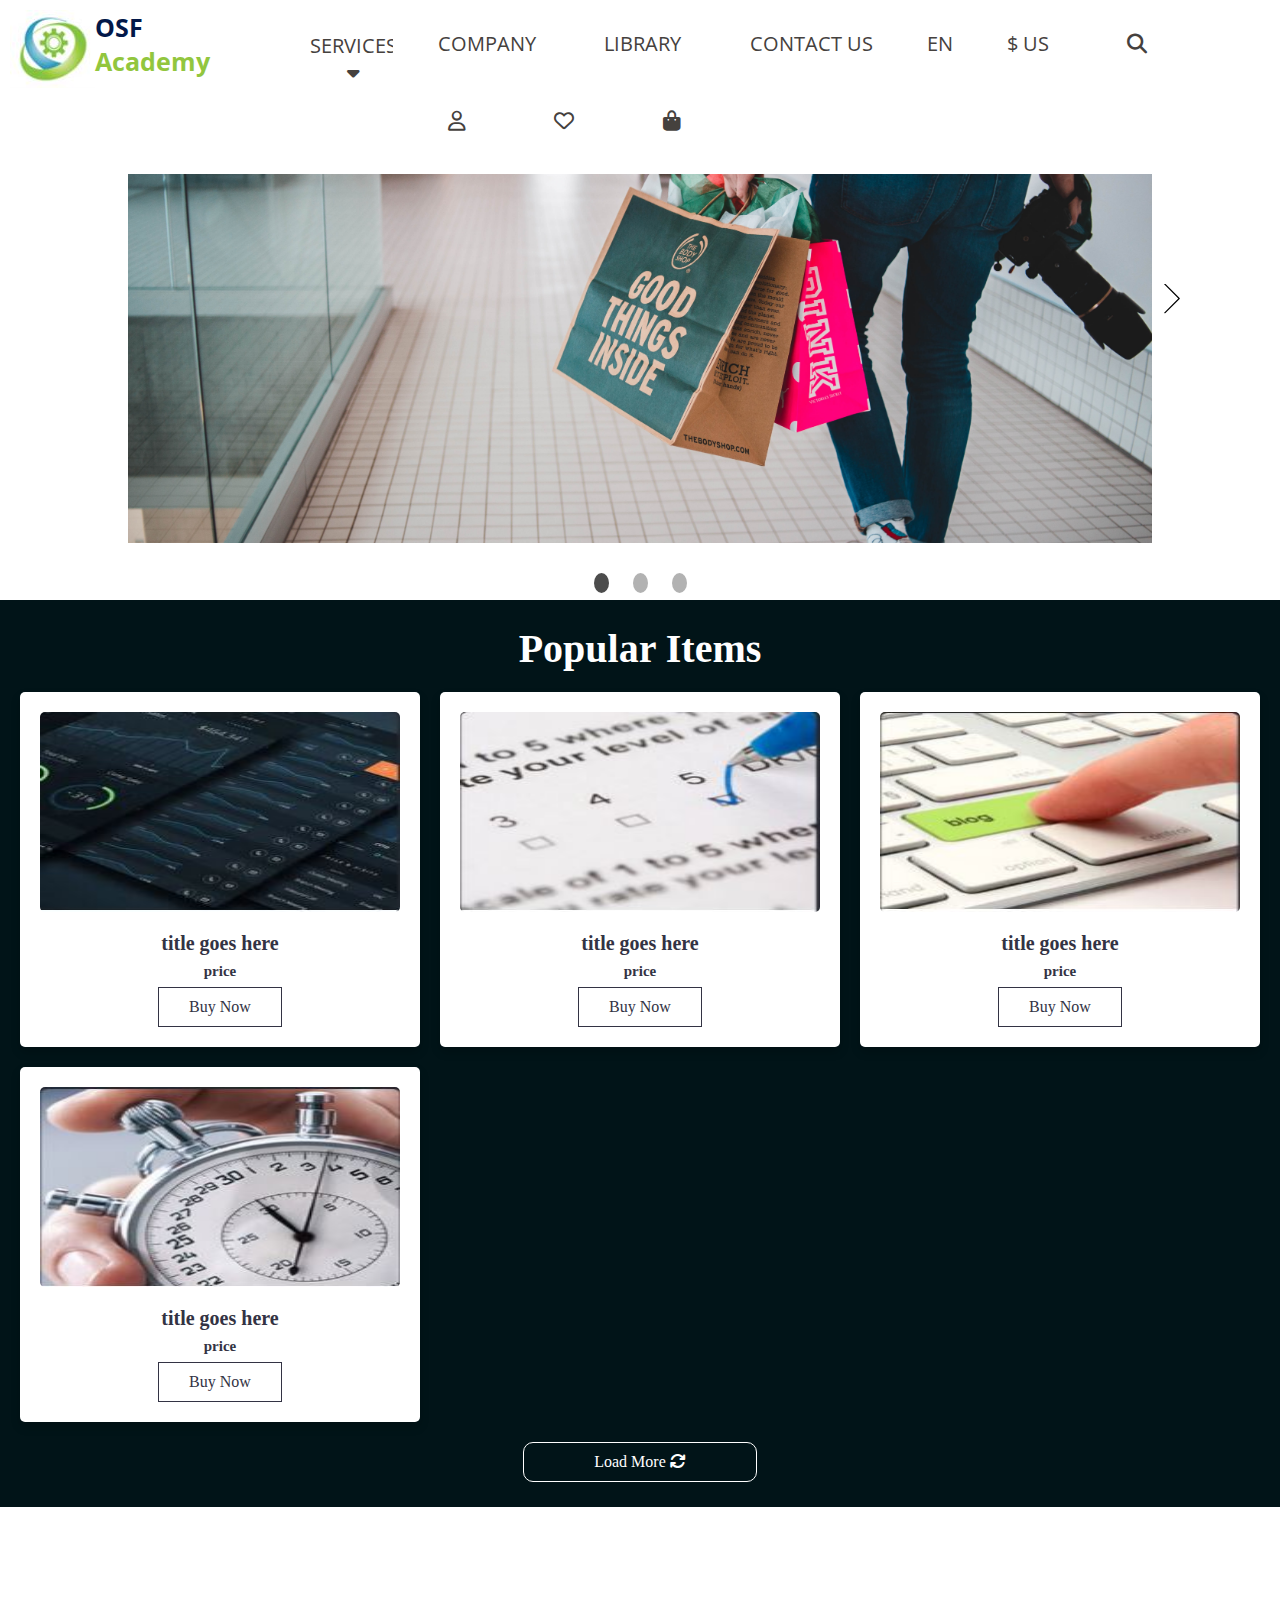
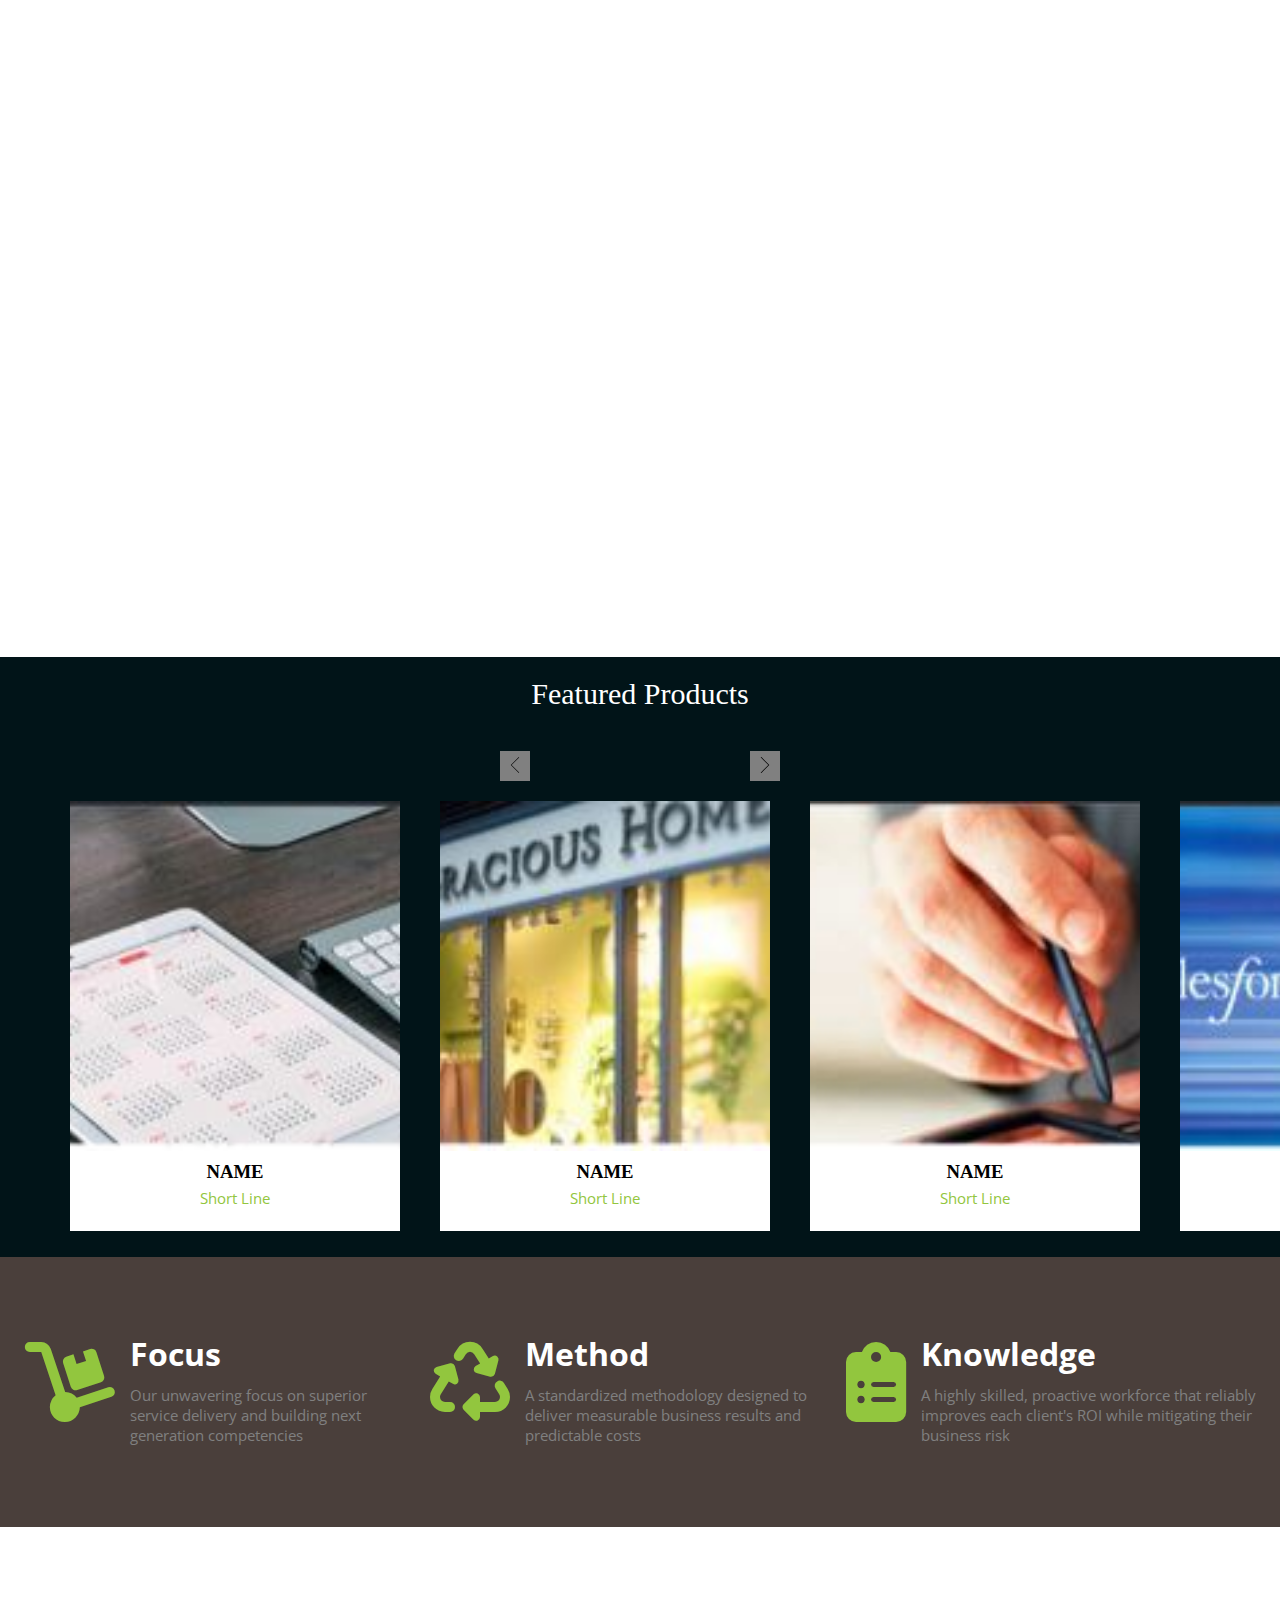
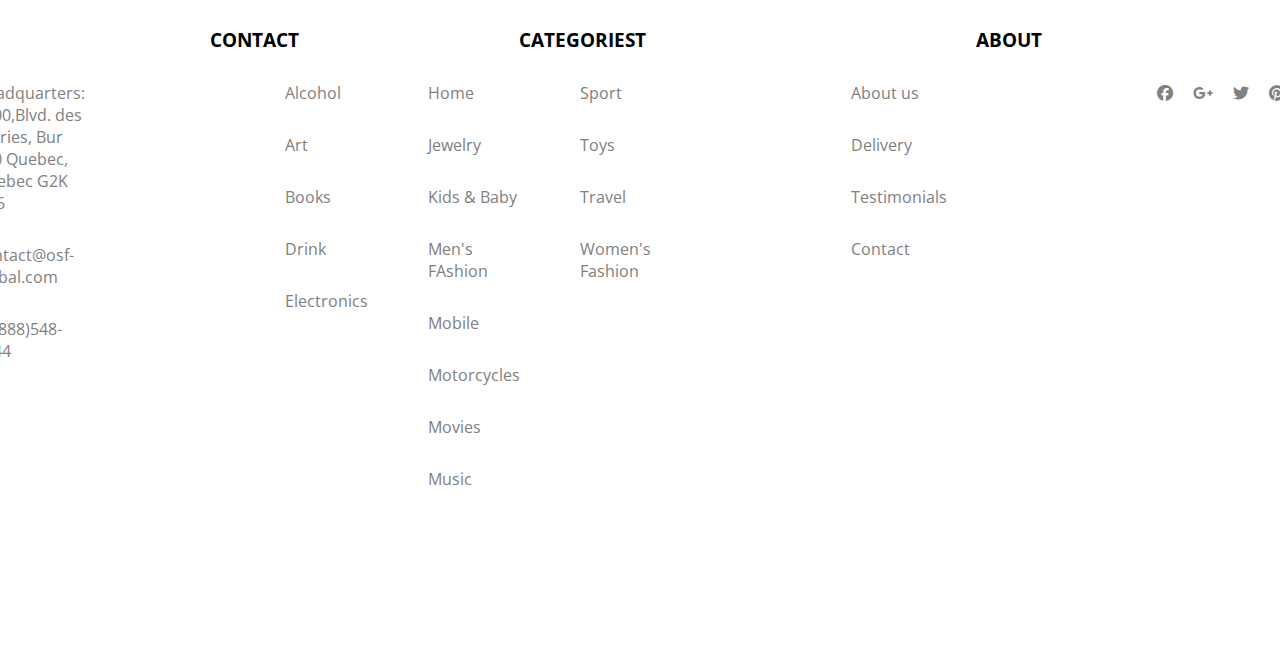
==== commit 8e5826b3: "Add files via upload" ====
--- a/new website/index.html
+++ b/new website/index.html
@@ -9,12 +9,17 @@
     <link href="https://fonts.googleapis.com/css2?family=Roboto&display=swap" rel="stylesheet">
     <link rel="stylesheet" href="https://cdnjs.cloudflare.com/ajax/libs/font-awesome/6.2.0/css/all.min.css">
     <link rel="stylesheet" href="css/main.css">
+    <link rel="stylesheet" href="css/carousel.css">
+    <link rel="stylesheet" href="https://cdnjs.cloudflare.com/ajax/libs/tiny-slider/2.9.4/tiny-slider.css">
+    <script src="https://cdnjs.cloudflare.com/ajax/libs/tiny-slider/2.9.4/min/tiny-slider.js"></script>
+    
 </head>
 <body>
 
     <header>
         <nav>
             
+            <a href="index.html"><img src="icons/osf-icon.ico" alt=""></a>
             <h2 class="logo"><span class="dark-blue">OSF</span> <br> <span class="green">Academy</span></h2>
 
             <div class="dropdown">
@@ -91,80 +96,149 @@
             </ul>
         </nav>
 
-        <h2 class="header-title-1">Control and manage any <br>device with cloud solution</h2>
+       <!--  <h2 class="header-title-1">Control and manage any <br>device with cloud solution</h2>
         <p>Improve business performance and the user experience<br> with the right mix of loT technology and processes</p>
-        <a href="#" class="header-vm-1">VIEW MORE</a>
-    </header>
-
+        <a href="#" class="header-vm-1">VIEW MORE</a> -->
+
+        <div class="carousel">
+            <button class="carousel__button carousel__button--left is-hidden">
+                <img src="images/left-arrow-svgrepo-com.svg" alt="">
+            </button>
+            <div class="carousel__track-container">
+                <ul class="carousel__track">
+                    <li class="carousel__slide current-slide">
+                      <img class="carousel__images" src="images/shopping bags.jpg" alt="">
+                    </li>
+                    <li class="carousel__slide">
+                        <img class="carousel__images" src="images/ModernWorking.jpg" alt="">
+                    </li>
+                    <li class="carousel__slide">
+                        <img class="carousel__images" src="images/nyc-lights.jpg" alt="">
+                    </li>
+                </ul>
+            </div>
+            <button class="carousel__button carousel__button--right">
+                <img src="images/right-arrow-svgrepo-com.svg" alt="">
+            </button>
+
+            <div class="carousel__nav">
+                <button class="carousel__indicator current-slide"></button>
+                <button class="carousel__indicator"></button>
+                <button class="carousel__indicator"></button>
+            </div>
+        </div>
+        
     <!-------------------------------------- popular ıtems part ------------------------->
 
-    <div class="popular-items">
        
-        <div class="popular-top"></div>
-
-        <div class="popular-middle">
-            <h2 class="popular-h2">Popular Items</h2>
-            <div class="popular-row">
-                <div class="popular-col">
-                    <div class="popular-image-1">
-                        
-                        <div class="popular-overlay">
-                            <div class="overlay-icons">
-                                <a href=""><i class="fa-solid fa-plus"></i></a>
-                               <a href=""><i class="fa-solid fa-heart"></i></a>
-                            </div>
-                        </div>
-                    </div>
-                    <h3 class="popular-h3">ItemName <br>$799 <a href="">buy now</a></h3>
-                    
-                </div>
-                <div class="popular-col">
-                    <div class="popular-image-2">
-                        <div class="popular-overlay">
-                            <div class="overlay-icons">
-                                <a href=""><i class="fa-solid fa-plus"></i></a>
-                               <a href=""><i class="fa-solid fa-heart"></i></a>
-                            </div>
-                        </div>
-                    </div>
-                    <h3 class="popular-h3">ItemName <br>$399 <a href="">buy now</a></h3>
-                    
-                </div>
-                <div class="popular-col">
-                    <div class="popular-image-3">
-                        <div class="popular-overlay">
-                            <div class="overlay-icons">
-                                <a href=""><i class="fa-solid fa-plus"></i></a>
-                               <a href=""><i class="fa-solid fa-heart"></i></a>
-                            </div>
-                        </div>
-                    </div>
-                    <h3 class="popular-h3">ItemName <br>$299 <a href="">buy now</a></h3>
-                    
-                </div>
-                <div class="popular-col">
-                    <div class="popular-image-4">
-                        <div class="popular-overlay">
-                            <div class="overlay-icons">
-                                <a href=""><i class="fa-solid fa-plus"></i></a>
-                               <a href=""><i class="fa-solid fa-heart"></i></a>
-                            </div>
-                        </div>
-                    </div>
-                    <h3 class="popular-h3">ItemName <br>$99 <a href="">buy now</a></h3>
-
-                    
-                </div>
-            </div>
-        </div>
+
+    <div class="container">
         
-        <div class="popular-bottom">
-
-            <a href="#" class="popular-lm-1">Load More <i class="fa-solid fa-rotate-right"></i></a>
-                    
-        </div>
-    
+        <h1 class="heading">Popular Items</h1>
+
+        <div class="box-container">
+         <div class="box">
+             <div class="image">
+                <img src="images/product1.JPG" alt="">
+             </div>
+             <div class="content">
+                <h3>title goes here</h3>
+                <h4>price</h4>
+                <a href="" class="btn">Buy Now</a>
+                
+             </div>
+          </div>
+
+          <div class="box">
+            <div class="image">
+               <img src="images/product2.JPG" alt="">
+            </div>
+            <div class="content">
+               <h3>title goes here</h3>
+               <h4>price</h4>
+               <a href="" class="btn">Buy Now</a>
+               
+            </div>
+           </div>
+
+           <div class="box">
+            <div class="image">
+               <img src="images/product3.JPG" alt="">
+            </div>
+            <div class="content">
+               <h3>title goes here</h3>
+               <h4>price</h4>
+               <a href="" class="btn">Buy Now</a>
+               
+            </div>
+         </div>
+
+         <div class="box">
+            <div class="image">
+               <img src="images/product4.JPG" alt="">
+            </div>
+            <div class="content">
+               <h3>title goes here</h3>
+               <h4>price</h4>
+               <a href="" class="btn">Buy Now</a>
+               
+            </div>
+         </div>
+
+         <div class="box">
+            <div class="image">
+               <img src="images/product1.JPG" alt="">
+            </div>
+            <div class="content">
+               <h3>title goes here</h3>
+               <h4>price</h4>
+               <a href="" class="btn">Buy Now</a>
+               
+            </div>
+         </div>
+
+         <div class="box">
+           <div class="image">
+              <img src="images/product2.JPG" alt="">
+           </div>
+           <div class="content">
+              <h3>title goes here</h3>
+              <h4>price</h4>
+              <a href="" class="btn">Buy Now</a>
+              
+           </div>
+          </div>
+
+          <div class="box">
+           <div class="image">
+              <img src="images/product3.JPG" alt="">
+           </div>
+           <div class="content">
+              <h3>title goes here</h3>
+              <h4>price</h4>
+              <a href="" class="btn">Buy Now</a>
+              
+           </div>
+        </div>
+
+        <div class="box">
+           <div class="image">
+              <img src="images/product4.JPG" alt="">
+           </div>
+           <div class="content">
+              <h3>title goes here</h3>
+              <h4>price</h4>
+              <a href="" class="btn">Buy Now</a>
+              
+           </div>
+        </div>
+        </div>
+
+        <div id="load-more">Load More <i class="fa-solid fa-arrows-rotate"></i></div>
+            
     </div>
+      
+
 
         <!-------------------------------------- banner part ------------------------->
 
@@ -176,7 +250,7 @@
       <!-------------------------------------- Featured Products ------------------------->
      
     
-      <div class="featured-items">
+      <!-- <div class="featured-items">
          
         <div class="featured-top">
             <h2 class="featured-h2">Featured Products <br> <p class="featured-p">Lorem ipsum dolor sit amet.</p></h2>
@@ -224,6 +298,95 @@
     
 
       </div>
+ -->
+     
+      <section class="product">
+         <h2 class="product-category">Featured Products</h2>
+          <button class="pre-btn"><img src="images/left-arrow-svgrepo-com.svg" alt=""></button>
+          <button class="nxt-btn"><img src="images/right-arrow-svgrepo-com.svg" alt=""></button>
+            <div class="product-container">
+                <div class="product-card">
+                    <div class="product-image">
+                         <img src="images/featured-1.JPG" class="product-thumb" alt="">
+
+                    </div>
+                    <div class="product-info">
+                        <h3 class="product-brand">Name</h3>
+                        <p class="product-short-desc">Short line</p>
+                    </div>
+                </div>
+                <div class="product-card">
+                    <div class="product-image">
+                         <img src="images/featured-2.JPG" class="product-thumb" alt="">
+
+                    </div>
+                    <div class="product-info">
+                        <h3 class="product-brand">Name</h3>
+                        <p class="product-short-desc">Short line</p>
+                    </div>
+                </div>
+                <div class="product-card">
+                    <div class="product-image">
+                         <img src="images/featured-3.JPG" class="product-thumb" alt="">
+
+                    </div>
+                    <div class="product-info">
+                        <h3 class="product-brand">Name</h3>
+                        <p class="product-short-desc">Short line</p>
+                    </div>
+                </div>
+                <div class="product-card">
+                    <div class="product-image">
+                         <img src="images/featured-4.JPG" class="product-thumb" alt="">
+
+                    </div>
+                    <div class="product-info">
+                        <h3 class="product-brand">Name</h3>
+                        <p class="product-short-desc">Short line</p>
+                    </div>
+                </div>
+                <div class="product-card">
+                    <div class="product-image">
+                         <img src="images/featured-1.JPG" class="product-thumb" alt="">
+
+                    </div>
+                    <div class="product-info">
+                        <h3 class="product-brand">Name</h3>
+                        <p class="product-short-desc">Short line</p>
+                    </div>
+                </div>
+                <div class="product-card">
+                    <div class="product-image">
+                         <img src="images/featured-2.JPG" class="product-thumb" alt="">
+
+                    </div>
+                    <div class="product-info">
+                        <h3 class="product-brand">Name</h3>
+                        <p class="product-short-desc">Short line</p>
+                    </div>
+                </div>
+                <div class="product-card">
+                    <div class="product-image">
+                         <img src="images/featured-3.JPG" class="product-thumb" alt="">
+
+                    </div>
+                    <div class="product-info">
+                        <h3 class="product-brand">Name</h3>
+                        <p class="product-short-desc">Short line</p>
+                    </div>
+                </div>
+                <div class="product-card">
+                    <div class="product-image">
+                         <img src="images/featured-4.JPG" class="product-thumb" alt="">
+
+                    </div>
+                    <div class="product-info">
+                        <h3 class="product-brand">Name</h3>
+                        <p class="product-short-desc">Short line</p>
+                    </div>
+                </div>
+            </div>
+      </section>
 
       <!------------------------------------ Up footer ------------------------------->
 
@@ -357,6 +520,11 @@
         </div>
           
       </footer>
-    
+
+      <script src="js/carousel.js"></script>
+      <script src="js/popular.js"></script>
+      <script src="js/script.js"></script>
+      
+      
 </body>
 </html>--- a/new website/css/main.css
+++ b/new website/css/main.css
@@ -5,7 +5,7 @@
 }
 
 header{
-    background:linear-gradient(rgba(0,0,0,0.5),rgba(0,0,0,0.4)) ,url("../images/shopping\ bags.jpg");
+    /* background:linear-gradient(rgba(0,0,0,0.5),rgba(0,0,0,0.4)) ,url("../images/shopping\ bags.jpg"); */
     height: 750px;
     background-size: cover;
     text-align: left;
@@ -57,6 +57,7 @@
     padding-right: 20px;
 }
 
+
 .logo span.dark-blue{
     color: #021849;    
 }
@@ -86,13 +87,16 @@
     justify-content: space-between;
     background-color: white;
     padding: 10px;
-    
-}
+    position: fixed;
+    z-index: 1;
+}
+
 
 .nav-menu li a{
 
     text-decoration: none;
     color: #45413e;
+    margin-left: 14.5px;
 
 }
 
@@ -173,164 +177,130 @@
 
 /************************** popular section ****************************/
 
-.popular-items{
-    background-color:#011418;
-    padding-top: 70px;
-    padding-bottom: 100px;
-
-}
-
-.popular-row{
-    display: flex;
-    justify-content: center;
-
-}
-
-.popular-col{
-    width: 350px;
-    margin-right: 20px;
-    margin-left: 20px;
-}
-
-.popular-image-1,
-.popular-image-2,
-.popular-image-3,
-.popular-image-4{
-    width: 100%;
-    height: 197px;
-    background-repeat: no-repeat ;
-    position: relative;
-    
-}
-
-.popular-image-1{
-    background-image: url(../images/product1.JPG);
-    background-size: cover;
-}
-
-.popular-image-1:hover .popular-overlay{
-    
-    opacity: 1;
-
-}
-
-.popular-image-2{
-    background-image: url(../images/product2.JPG);
-    background-size: cover;
-}
-
-.popular-image-2:hover .popular-overlay{
-    
-    opacity: 1;
-
-}
-
-.popular-image-3{
-    background-image: url(../images/product3.JPG);
-    background-size: cover;
-
-}
-
-.popular-image-3:hover .popular-overlay{
-    
-    opacity: 1;
-
-}
-
-.popular-image-4{
-    background-image: url(../images/product4.JPG);
-    background-size: cover;
-}
-
-.popular-image-4:hover .popular-overlay{
-    
-    opacity: 1;
-
-}
-
-.popular-h3{
-    background: white;
-    padding: 10px ;
+.container{
+    background-color: #011418;
+    max-width: 1600px;
+    margin: 0 auto;
+    text-align: center;
+    padding: 25px 20px; 
+
+}
+
+.container .heading{
+  font-size: 40px;
+  margin-bottom: 20px;
+  color: white; 
+}
+
+.container .box-container{
+    display: grid;
+    grid-template-columns: repeat(auto-fit, minmax(350px ,1fr));
+    gap: 20px;
+}
+
+.container .box-container .box{
+    background-color: white;
+    padding: 20px;
+    border-radius: 5px;
+    box-shadow: 0 5px 10px rgba(0,0,0,0.2);
+    display: none;
+}
+
+.container .box-container .box:nth-child(1),
+.container .box-container .box:nth-child(2),
+.container .box-container .box:nth-child(3),
+.container .box-container .box:nth-child(4){
+    display: inline-block;
+}
+
+.container .box-container .box .image{
+    margin-bottom: 20px;
+    overflow: hidden;
+    height: 200px;
+    border-radius: 5px;
+
+}
+
+.container .box-container .box .image img{
+   height: 100%; 
+   width: 100%;
+}
+
+.container .box-container .box:hover .image img{
+    transform: scale(1.1);
+
+ }
+
+ .container .box-container .box .content h3{
+    font-size: 20px;
+    color: #334;
+
+ }
+
+ .container .box-container .box .content h4{
     font-size: 15px;
-    font-family: 'Open Sans';
-    
-}
-
-.popular-h3 a{
-
+    color: #334;
+    line-height: 2px;
+    padding: 15px 0; 
+ }
+
+ .container .box-container .box .content .btn{
+    display: inline-block;
+    padding: 10px 30px;
+    border: 1px solid #334;
+    color:  #334;
+    font-size: 16px;
     text-decoration: none;
+
+ }
+
+ .container .box-container .box .content .btn:hover{
+    background-color: black;
+    color: white;
+    transition: 0.5s;
+ }
+
+ #load-more{
+    margin-top: 20px;
+    display: inline-block;
+    padding: 10px 70px;
+    border: 1px solid white;
+    border-radius: 10px;
+    color:  white;
+    font-size: 16px;
+    text-decoration: none;
+    background-color: transparent;
+    cursor: pointer;
+ }
+
+ #load-more:hover{
+    background-color: white;
     color: black;
-    
-}
-
-.popular-h2{
-    font-size: 30px;
-    padding-bottom: 30px;
-    margin-bottom: 50px;
-}
-
-.popular-middle{
-    text-align: center;
-   
-}
-
-.popular-overlay{
-    opacity: 0;
-    position: absolute;
-    background-color:rgba(133, 188, 35,0.7) ;
-    width: 100%;
-    height: 100%;
-    transition: all 0.4s ease-in-out;
-    cursor: pointer;
-    
-}
-
-.popular-bottom{
-    padding-top: 70px;
-    display: flex;
-    justify-content: center;
-    
-    padding-bottom: 50px;
-}
-
-.popular-bottom a{
-
-    color: white;
-    background-color: transparent;
-    padding: 10px 45px;
-    text-decoration: none;
-    margin-left: 45px;
-    border: solid rgb(192, 192, 192) 2px;
-    border-radius: 25px;
-    font-family: 'Open Sans';
-    transition: all 0.3s ease-in-out;
-    
-}
-
-.popular-bottom i{
-
-    padding-left: 20px;
-
-}
-
-.overlay-icons{
-    width: 100%;
-    height: 100%;
-    display: flex;
-    align-items: center;
-    justify-content: center;
-}
-
-.overlay-icons a{
-    text-decoration: none;
-    color: red;
-    font-size: 20px;
-    background: white;
-    margin: 0px 15px;
-    border: solid white 2px;
-    padding: 10px 10px;
-    border-radius: 25px;
-}
+    transition: 0.5s;
+ }
+
+ 
+
+ @media (max-width:450px){
+    .container .heading{
+        font-size: 25px;
+    }
+
+    .container .box-container{
+        grid-template-columns: 1fr;
+    }
+
+    .container .box-container .box .image{
+       height: 200px; 
+    }
+
+    .container .box-container .box .content .h4{
+        font-size: 12px;
+    }
+ }
+ 
+
+
 
 /******************************************* banner ************************************/
 
@@ -371,7 +341,7 @@
 
 /*******************************Featured Products****************************************/
 
-.featured-items{
+/* .featured-items{
     background-color:#011418;
     padding-top: 40px;
     padding-bottom: 100px;
@@ -464,7 +434,109 @@
     font-family: 'Open Sans';
     text-align: center;
 
-}
+} */
+
+.product{
+    position: relative;
+    padding: 20px;
+    height: 600px;
+    overflow: hidden;
+    background-color: #011418;
+    
+
+}
+
+.product-category{
+    padding: 0 10vw;
+    font-size: 30px;
+    font-weight: 500;
+    margin-bottom: 40px;
+    text-transform: capitalize;
+    justify-content: center;
+    text-align: center;
+}
+
+.product-container{
+    padding: 50px 50px;
+    display: flex;
+}
+
+.product-card{
+    flex:  0 0 auto;
+    width: 330px;
+    height: 200px;
+    margin-right: 40px;
+}
+
+.product-image{
+    position: relative;
+    width: 100%;
+    height: 350px;
+    overflow: hidden;
+    
+}
+
+.product-thumb{
+    width: 100%;
+    height: 100%;
+    object-fit: cover;
+}
+
+.product-info{
+    width: 100%;
+    height: 80px;
+    padding-top: 10px;
+    background: white;
+    justify-content: center;
+    text-align: center;
+}
+
+.product-brand{
+    text-transform: uppercase;
+    color: black;
+}
+
+.product-short-desc{
+width: 100%;
+height:20px;
+line-height: 20px;
+text-transform: capitalize;
+margin: 5px 0;
+color: #92C63E;
+
+}
+
+.pre-btn{
+    height: 30px;
+    width: 30px;
+    justify-content: center;
+    align-items: center;
+    cursor: pointer;
+    left: 500px;
+    position: absolute;
+    border: solid gray 2px;
+    background-color: gray;
+    padding: 0px 5px;
+    
+    
+
+}
+
+.nxt-btn{
+    height: 30px;
+    width: 30px;
+    justify-content: center;
+    align-items: center;
+    cursor: pointer;
+    right: 500px;
+    position: absolute;
+    border: solid gray 2px;
+    background-color: gray;
+    padding: 0px 5px;
+}
+
+
+
 
 /* ***************************************Up footer *********************************************/
 
@@ -553,14 +625,14 @@
     display: flex;
 }
 
-h3.Con{
+/* h3.Con{
 
 }
 
 h3.Catg{
     
 
-}
+} */
 
 h3.Abt{
 
--- a/new website/css/carousel.css
+++ b/new website/css/carousel.css
@@ -0,0 +1,89 @@
+.carousel{
+    position: relative;
+    height: 600px;
+    width: 80%;
+    margin: 0 auto;
+    padding-top: 50px;
+    
+}
+
+.carousel__images{
+    width: 100%;
+    height: 100%;
+    object-fit: cover;
+
+
+}
+
+.carousel__track-container{
+    /* background: lightgreen; */
+    overflow: hidden;
+    height: 95%;
+    position: relative;
+}
+
+.carousel__track{
+    padding: 0;
+    margin: 0;
+    list-style: none;
+    position: relative;
+    height: 100%;
+    transition: transform 400ms ease-in;
+}
+
+.carousel__slide{
+    position: absolute;
+    top: 0;
+    bottom: 0;
+    width: 100%;
+}
+
+.carousel__button{
+    position: absolute;
+    top: 50%;
+    transform: translateY(-50%);
+    background: transparent;
+    border: 0;
+    cursor: pointer;
+}
+
+.carousel__button--left{
+    left: -35px;
+}
+
+.carousel__button--right{
+    right: -35px;
+}
+
+.carousel__button img{
+
+    width: 30px;
+
+}
+
+.carousel__nav{
+   /*  background: pink; */
+    display: flex;
+    justify-content: center;
+    
+}
+
+.carousel__indicator{
+    border: 0;
+    border-radius: 50%;
+    width: 15px;
+    height: 15px;
+    background: rgba(0, 0, 0,0.3);
+    padding: 10px 0;
+    margin: 0 12px;
+    cursor: pointer;
+
+}
+
+.carousel__indicator.current-slide{
+    background: rgba(0, 0, 0, .7);
+}
+
+.is-hidden{
+    display: none;
+}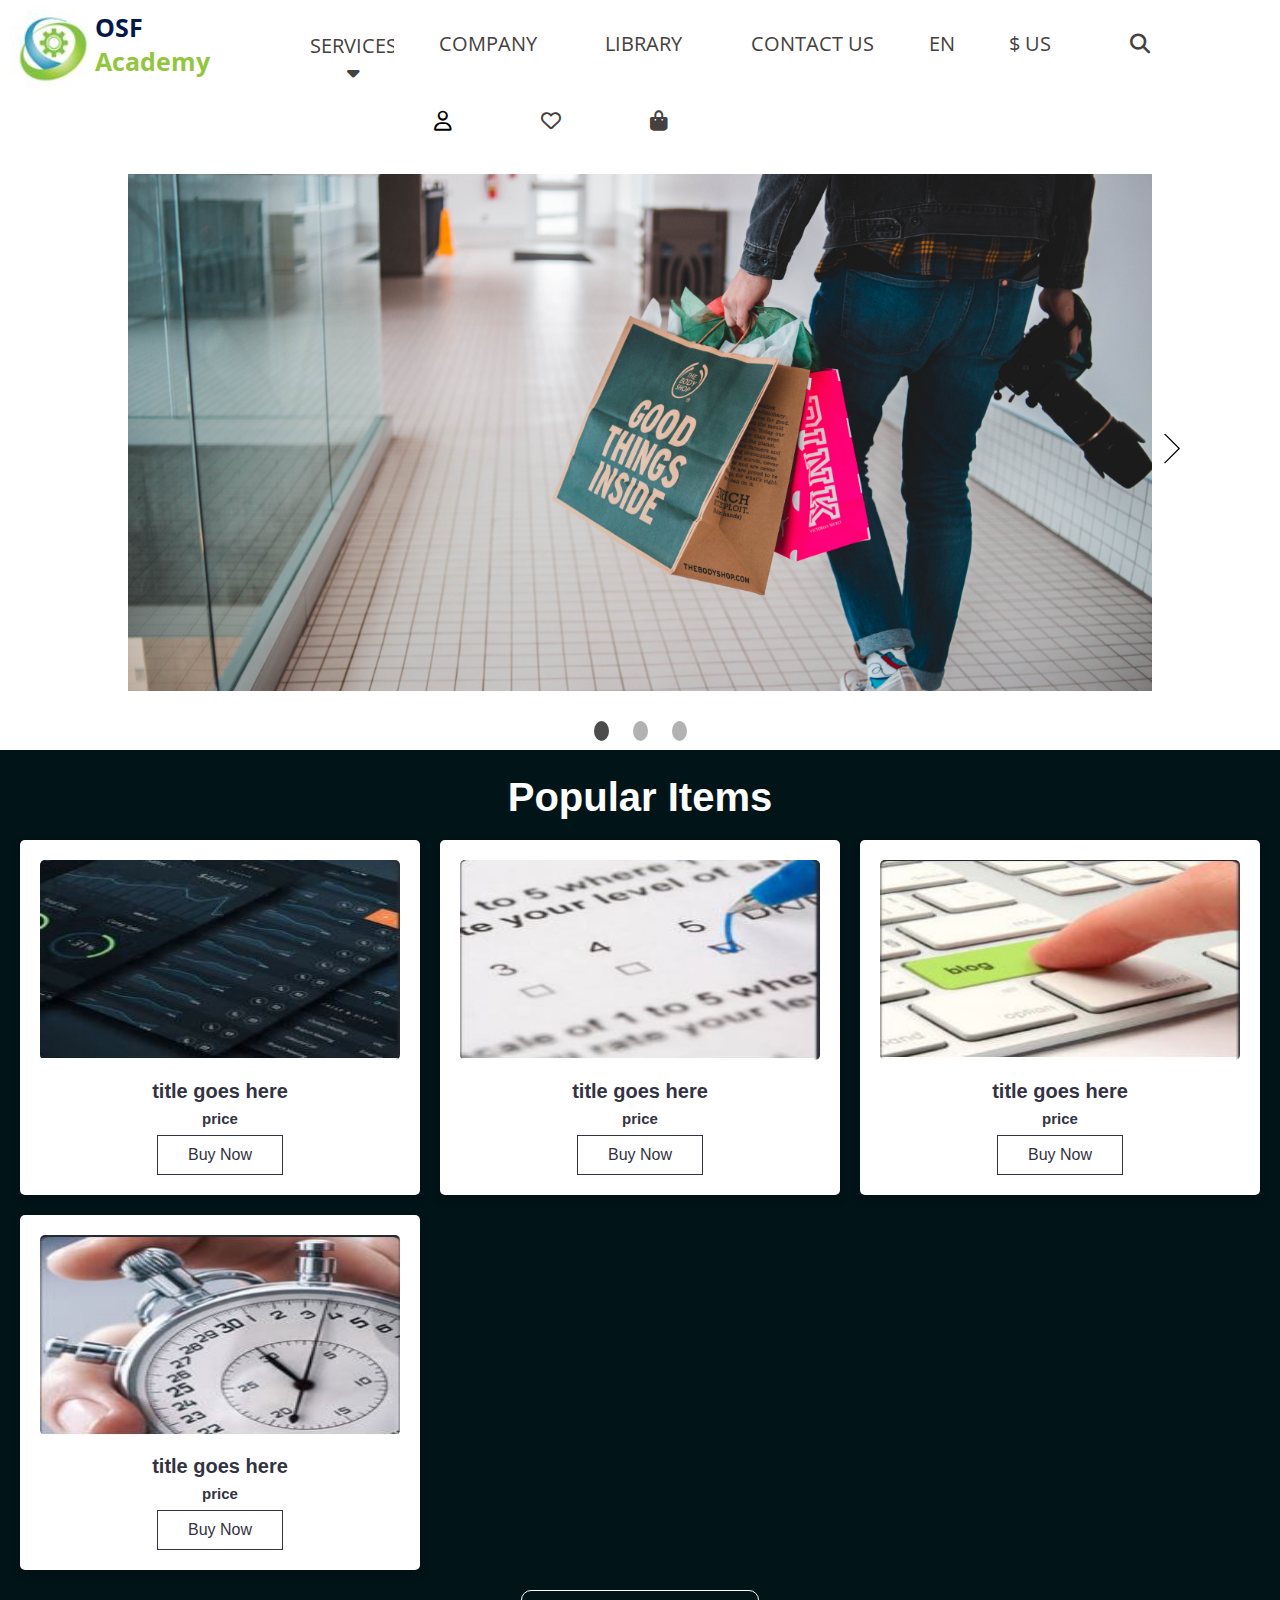
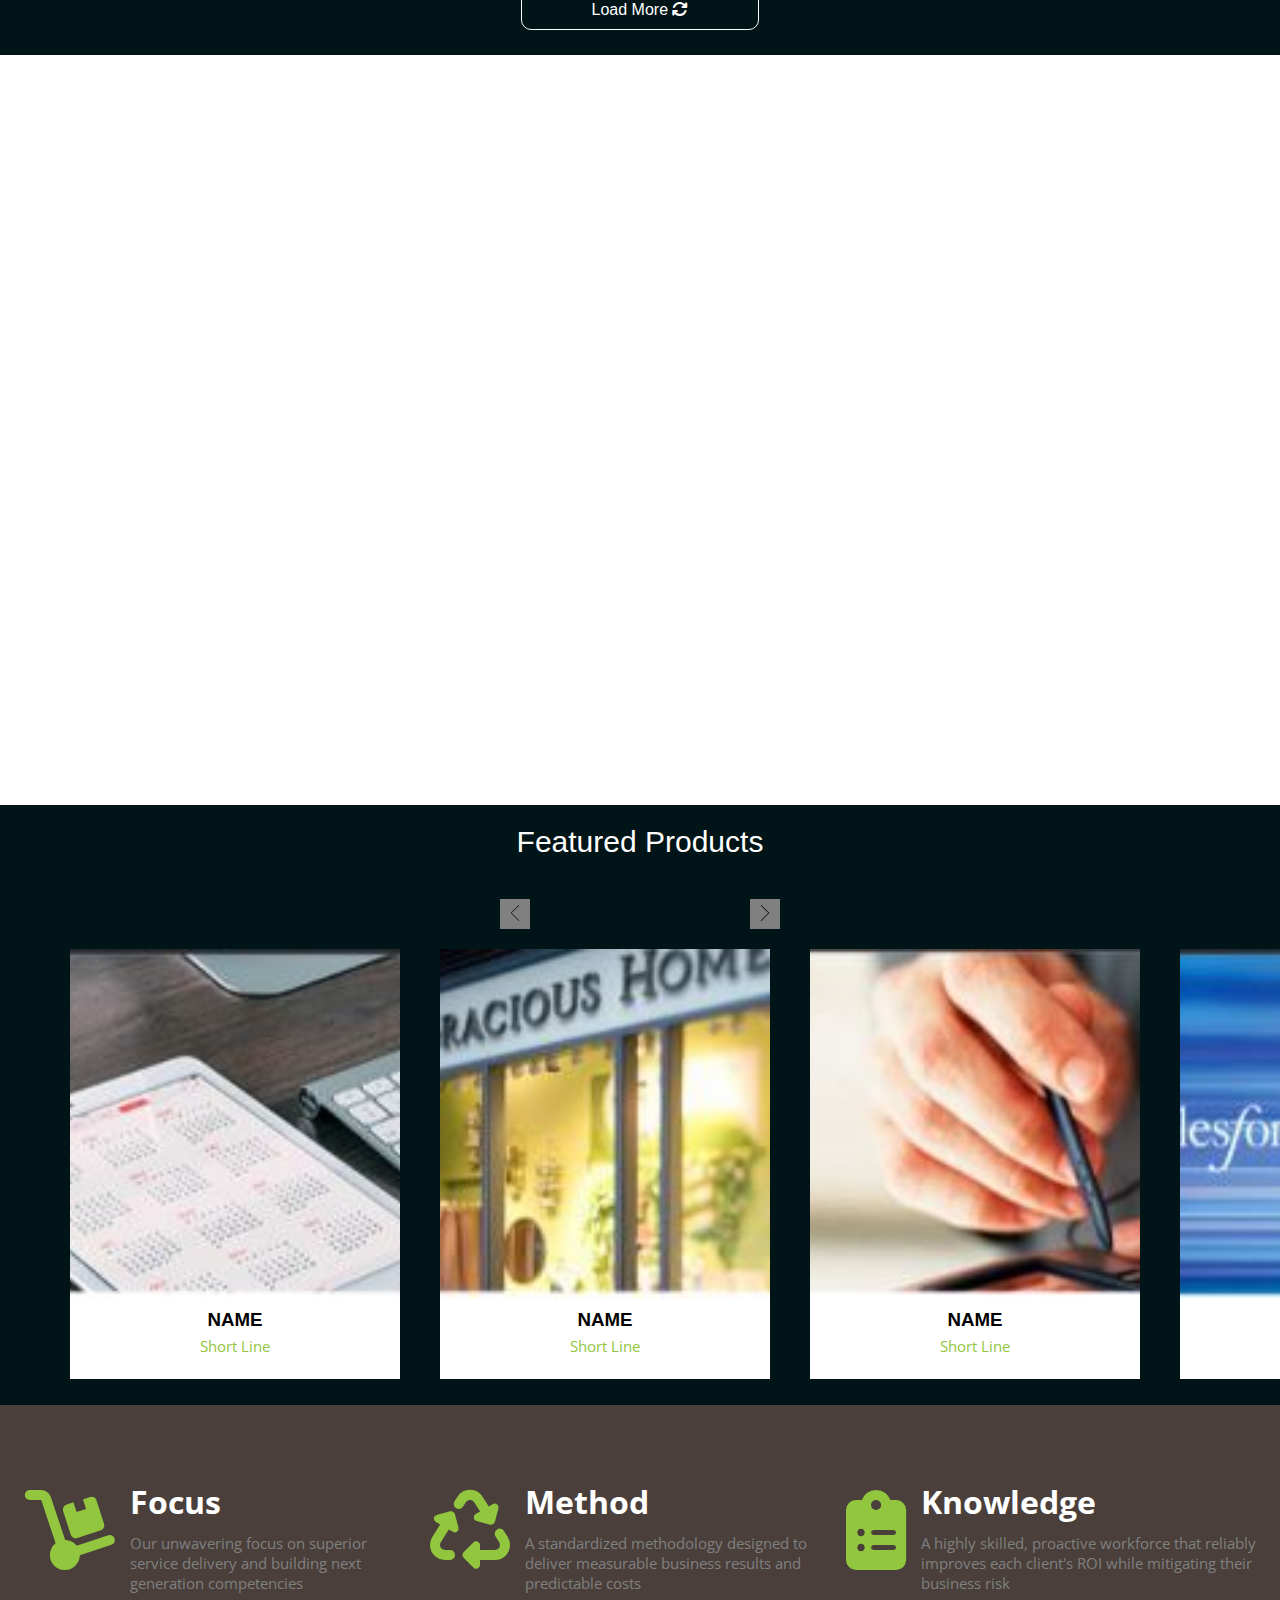
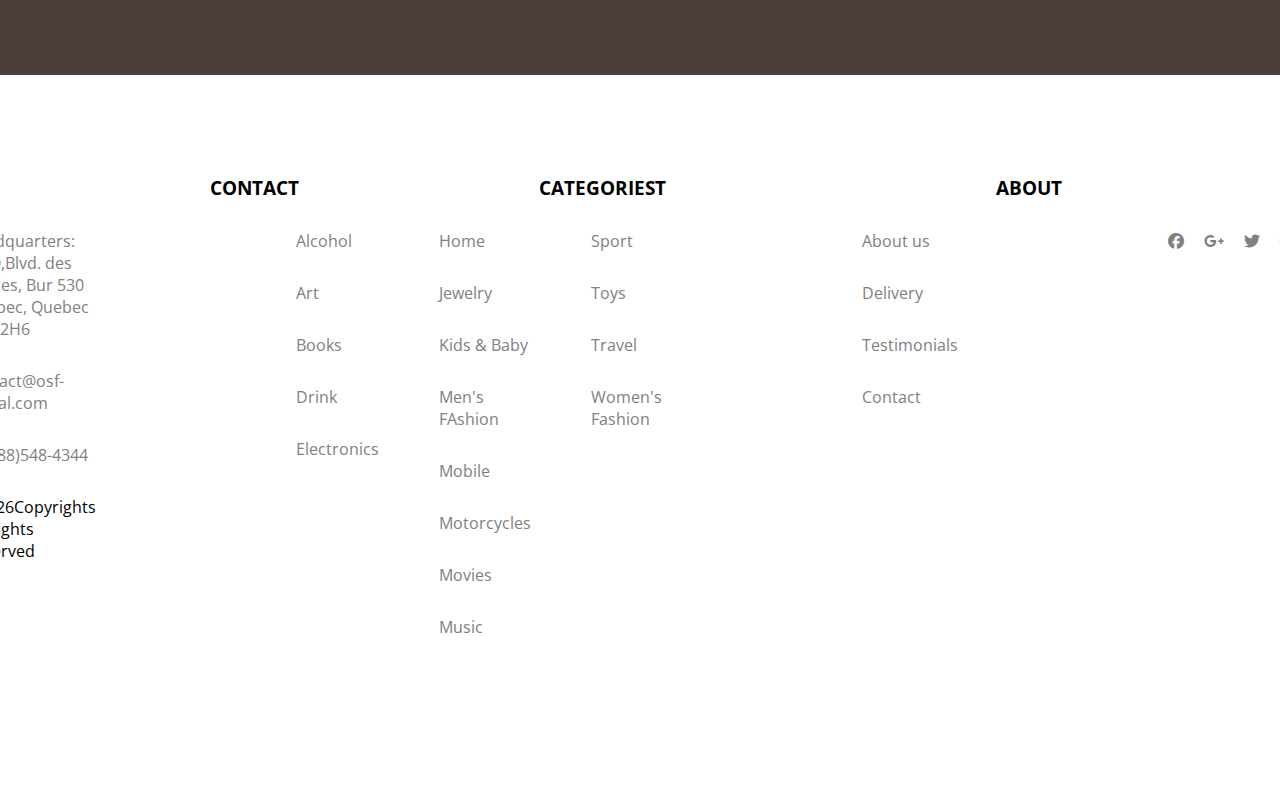
==== commit 3c88af95: "Add files via upload" ====
--- a/new website/index.html
+++ b/new website/index.html
@@ -10,8 +10,8 @@
     <link rel="stylesheet" href="https://cdnjs.cloudflare.com/ajax/libs/font-awesome/6.2.0/css/all.min.css">
     <link rel="stylesheet" href="css/main.css">
     <link rel="stylesheet" href="css/carousel.css">
-    <link rel="stylesheet" href="https://cdnjs.cloudflare.com/ajax/libs/tiny-slider/2.9.4/tiny-slider.css">
-    <script src="https://cdnjs.cloudflare.com/ajax/libs/tiny-slider/2.9.4/min/tiny-slider.js"></script>
+    <link rel="stylesheet" href="css/login.css">
+    
     
 </head>
 <body>
@@ -90,11 +90,50 @@
                 <li>EN</li>
                 <li>$ US</li>
                 <li><a href=""><i class="fa-solid fa-magnifying-glass"></i></a></li>
-                <li><a href=""><i class="fa-regular fa-user"></i></a></li>
+                <li><button id="login-btnn" ><i class="fa-regular fa-user"></i></button></li>
                 <li><a href=""><i class="fa-regular fa-heart"></i></a></li>
                 <li><a href=""><i class="fa-sharp fa-solid fa-bag-shopping"></i></a></li>
             </ul>
         </nav>
+    </header>
+   
+     <!---------------------------------------------------------------- a ------------------------------------------------------------------>
+       <div class="popup-overlay"> 
+        <div class="form-box">
+            <h1>Sign in</h1>
+            <h3>Email</h3>
+            <div class="input-box">
+                <input type="email">
+            </div>
+    
+            <div class="pass">
+                <h3>Password</h3>
+                <h4>Forget Password</h4>
+            </div>
+    
+            <div class="input-box">
+                <input type="password" id="myInput">
+    
+                <span class="eye" onclick=" myFunction()">
+                <i id="hide2" class="fa-solid fa-eye-slash" style="color: black;"></i>
+                <i id="hide1" class="fa-solid fa-eye" style="color: black;"></i>
+                </span>
+                
+            </div>
+    
+            <div class="login">
+                <div class="login-btn">
+                    <button class="lgn">Login</button>
+                    <br>
+                    <br>
+                    <a href="">I don't have an account</a>
+                </div>
+            </div>
+        </div>
+       </div>
+
+       
+
 
        <!--  <h2 class="header-title-1">Control and manage any <br>device with cloud solution</h2>
         <p>Improve business performance and the user experience<br> with the right mix of loT technology and processes</p>
@@ -127,7 +166,8 @@
                 <button class="carousel__indicator"></button>
             </div>
         </div>
-        
+      
+    
     <!-------------------------------------- popular ıtems part ------------------------->
 
        
@@ -461,6 +501,8 @@
                  <li><a href="mailto: contact@osf-global.com" class="c1">contact@osf-global.com</a></li>
                  
                  <li><a href="tel:+1(888)548-4344" class="c1">+1(888)548-4344 </a></li>
+
+                 <li>©<span id="year"></span>Copyrights All Rights Reserved</li>
                     
                 </ul>
             </div>
@@ -524,7 +566,11 @@
       <script src="js/carousel.js"></script>
       <script src="js/popular.js"></script>
       <script src="js/script.js"></script>
-      
+      <script src="js/login.js"></script>
+      <script>
+        document.getElementById("year").innerHTML = new Date().getFullYear();
+      </script>
+     
       
 </body>
 </html>--- a/new website/css/main.css
+++ b/new website/css/main.css
@@ -6,7 +6,7 @@
 
 header{
     /* background:linear-gradient(rgba(0,0,0,0.5),rgba(0,0,0,0.4)) ,url("../images/shopping\ bags.jpg"); */
-    height: 750px;
+    height: 150px;
     background-size: cover;
     text-align: left;
 }
@@ -70,6 +70,19 @@
     list-style: none;
     
 }
+
+#login-btnn{
+    font-size: 20px;
+    border: none;
+    background: transparent;
+    cursor: pointer;
+
+}
+
+#login-btnn:focus{
+    border: none;
+    outline: none;
+}
   
 .nav-menu li{
       display: inline-block;
@@ -88,7 +101,8 @@
     background-color: white;
     padding: 10px;
     position: fixed;
-    z-index: 1;
+    z-index: 2;
+    width: 100%
 }
 
 
@@ -179,7 +193,7 @@
 
 .container{
     background-color: #011418;
-    max-width: 1600px;
+    max-width: 1700px;
     margin: 0 auto;
     text-align: center;
     padding: 25px 20px; 
@@ -625,14 +639,14 @@
     display: flex;
 }
 
-/* h3.Con{
-
-}
+
+
 
 h3.Catg{
-    
-
-} */
+   
+    padding-left: 20px;
+
+} 
 
 h3.Abt{
 
--- a/new website/css/carousel.css
+++ b/new website/css/carousel.css
@@ -3,7 +3,7 @@
     height: 600px;
     width: 80%;
     margin: 0 auto;
-    padding-top: 50px;
+    padding-top: 10px;
     
 }
 
--- a/new website/css/login.css
+++ b/new website/css/login.css
@@ -0,0 +1,115 @@
+*{
+
+    margin: 0;
+    padding: 0;
+}
+
+body{
+    background-image: url();
+    background-size: cover;
+    background-position: center;
+    font-family: sans-serif;
+}
+
+.popup-overlay{
+    display: none;
+    position: absolute;
+    top: 20%;
+    left: 35%;
+    z-index: 1;
+}
+
+.form-box{
+    width: 500px;
+    background: rgba(256, 256, 256, 1);
+    margin: 12% auto;
+    padding: 50px 0;
+    color: #fff;
+    box-shadow: 0 0 20px 2px rgba(0, 0, 0, 0.5);
+    z-index: 100;
+}
+
+h1{
+    text-align: center;
+    margin-bottom: 40px;
+    color: black;
+
+}
+
+.input-box{
+    margin-top: 10px;
+    margin-bottom: 30px;
+    margin-left: auto;
+    margin-right: auto;
+    width: 80%;
+    height: 30px;
+    border: 1px solid black;
+    border-radius: 20px;
+    padding-bottom: 5px;
+}
+
+.input-box input{
+    width: 90%;
+    border: none;
+    outline: none;
+    background: transparent;
+    color: black;
+    margin-top: 9px;
+    margin-left: 10px;
+}
+
+.eye{
+  position: absolute;
+  margin-top: 8px;  
+}
+
+#hide1{
+   display: none;
+}
+
+.pass{
+    display: flex;
+}
+
+.pass h3{
+    margin-left: 50px;
+    margin-right: 180px;
+    color: black;
+}
+
+.pass h4{
+    color: rgb(133, 188, 35);
+}
+
+.form-box h3{
+    margin-left: 50px;
+    color: black;
+}
+
+.login{
+    display: flex;
+    justify-content: center;
+    text-align: center;
+}
+
+.login .login-btn{
+    margin-top: 20px;
+}
+
+.lgn{
+    width: 200px;
+    height: 50px;
+    background:rgb(133, 188, 35);
+    color: white;
+    border: 1px white solid;
+    border-radius: 15px;
+    font-size: 25px;
+    cursor: pointer;
+}
+
+.login a{
+    margin-top: 10px;
+    text-decoration: none;
+    color: rgb(133, 188, 35);
+}
+
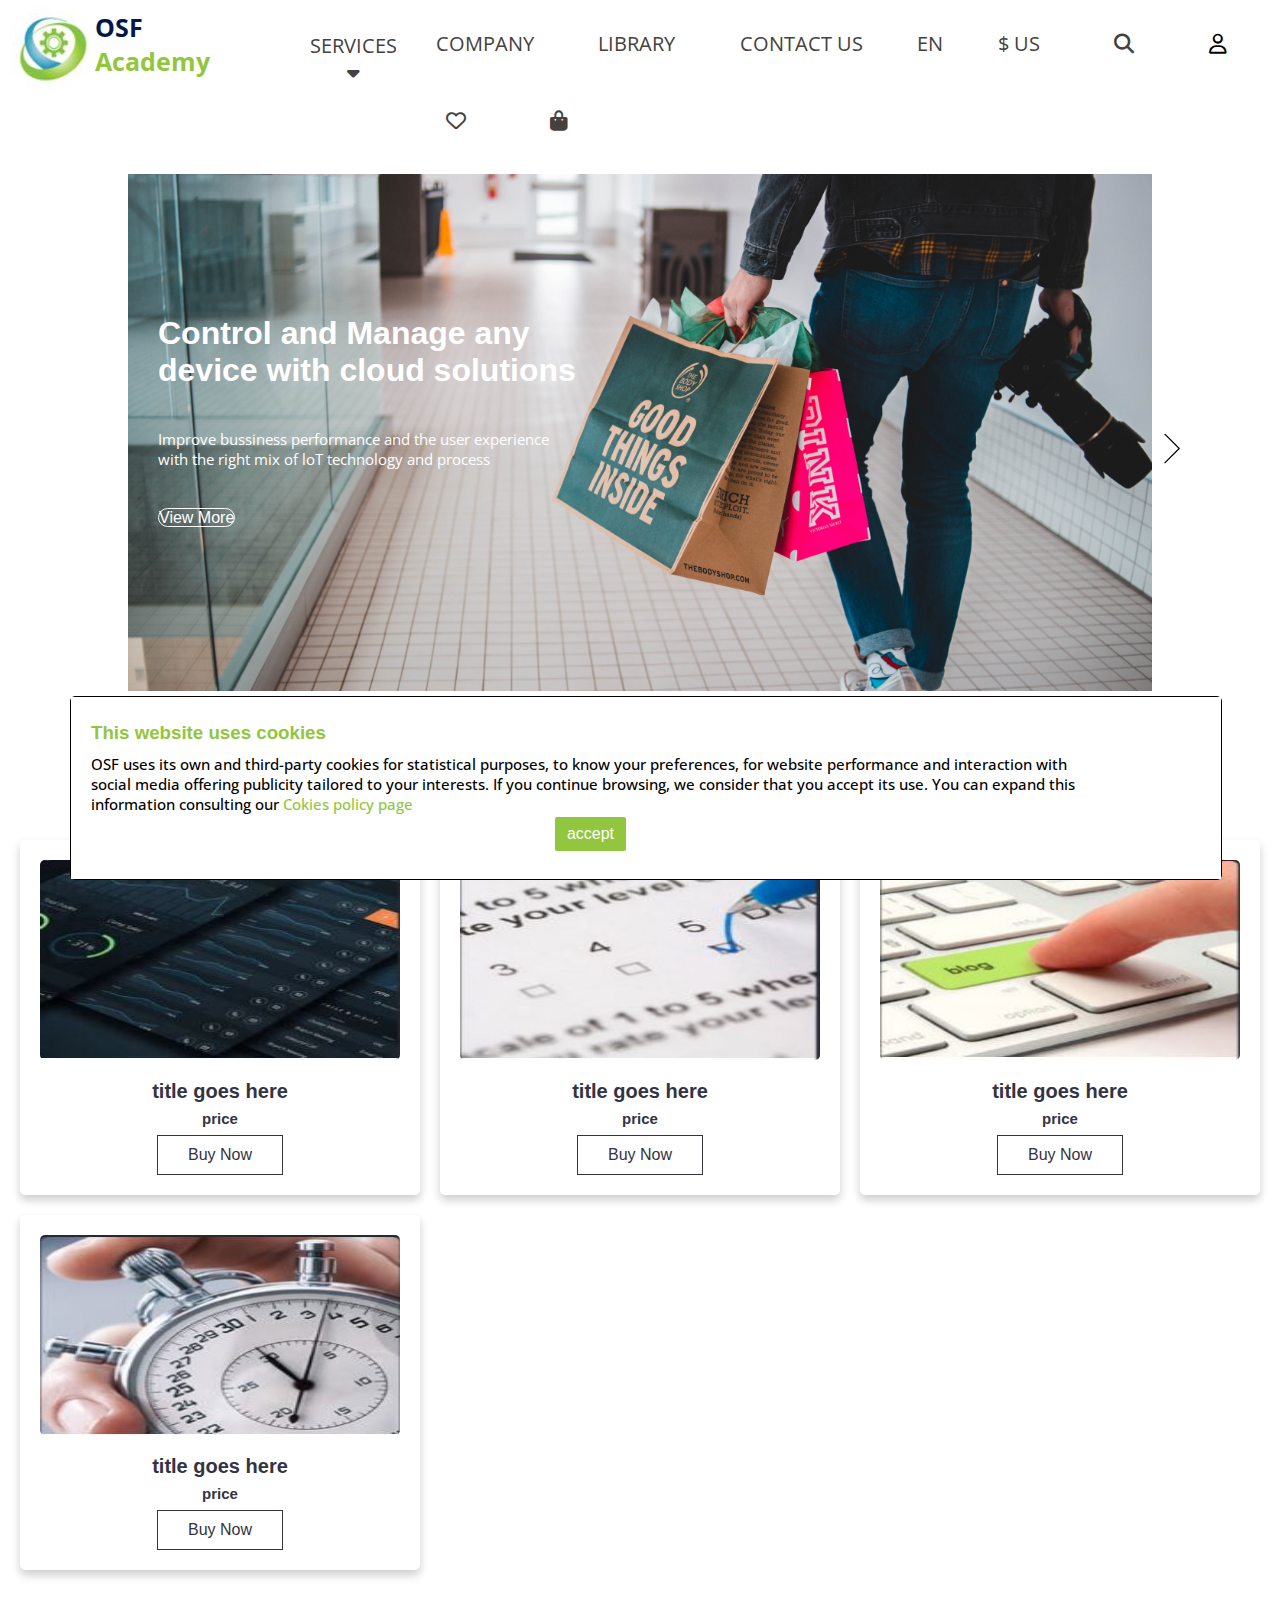
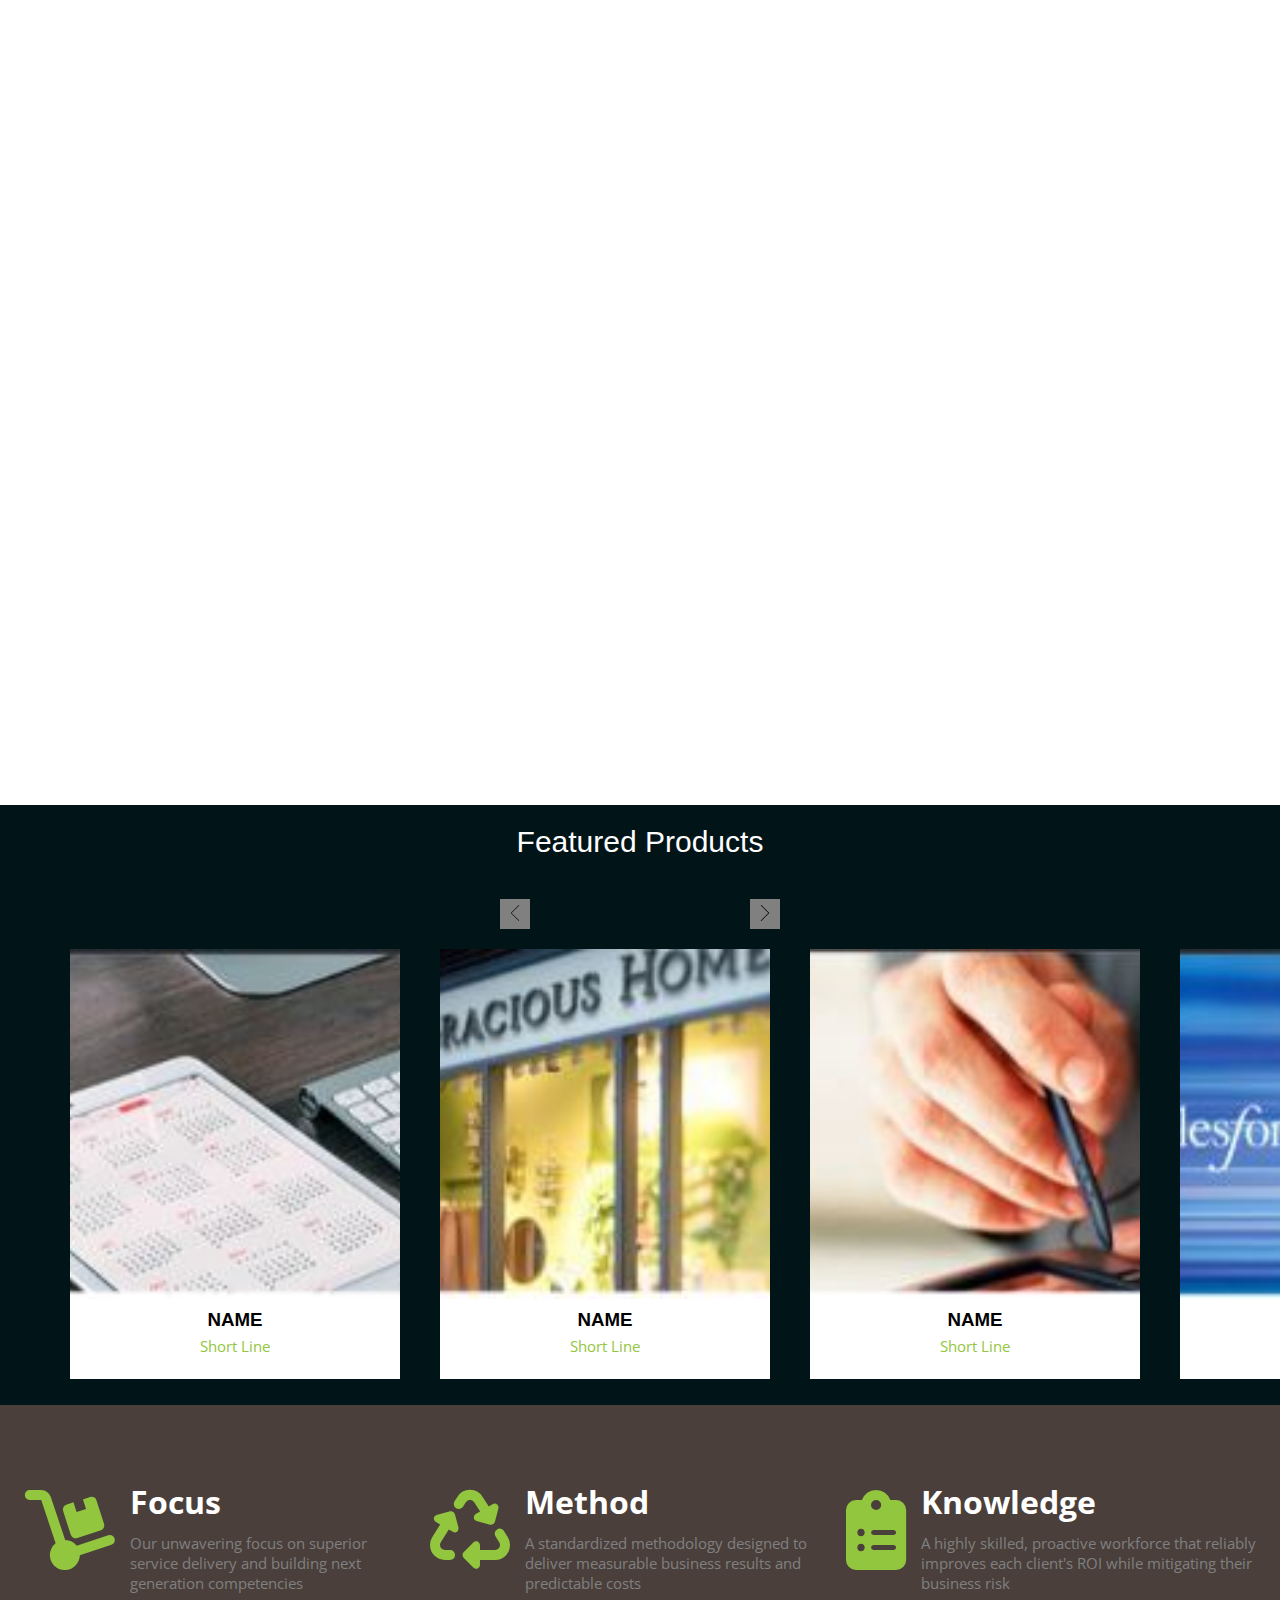
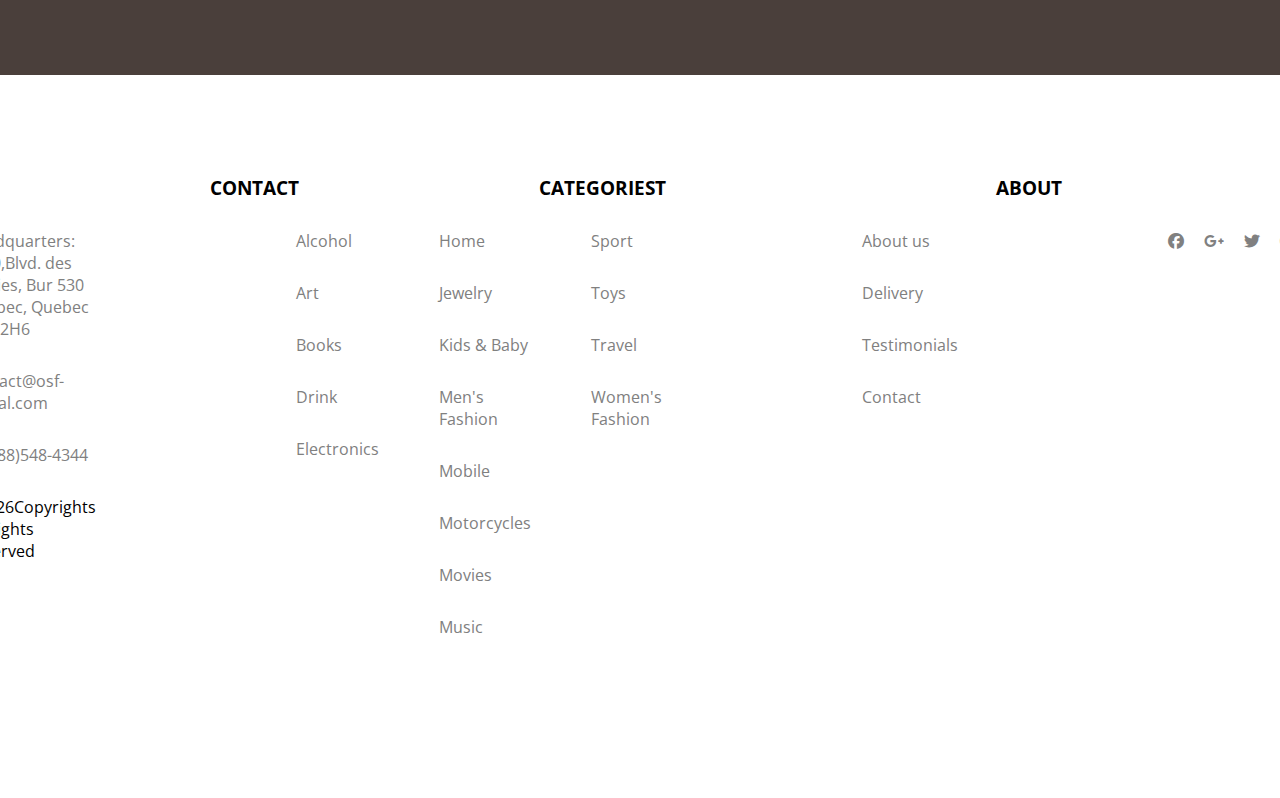
==== commit cad8b589: "Add files via upload" ====
--- a/new website/index.html
+++ b/new website/index.html
@@ -11,6 +11,10 @@
     <link rel="stylesheet" href="css/main.css">
     <link rel="stylesheet" href="css/carousel.css">
     <link rel="stylesheet" href="css/login.css">
+    <link rel="stylesheet" href="https://cdnjs.cloudflare.com/ajax/libs/slick-carousel/1.8.1/slick.css">
+    <link rel="stylesheet" href="css/cookies.css">
+    
+    
     
     
 </head>
@@ -147,12 +151,25 @@
                 <ul class="carousel__track">
                     <li class="carousel__slide current-slide">
                       <img class="carousel__images" src="images/shopping bags.jpg" alt="">
+                      <div class="carousel-abt-1">
+                        <h2>Control and Manage any <br>device with cloud solutions</h2>
+                        <p>Improve bussiness performance and the user experience <br> with the right mix of loT technology and process</p>
+                        <a href="category-landing.html">View More</a>
+                      </div>
                     </li>
                     <li class="carousel__slide">
                         <img class="carousel__images" src="images/ModernWorking.jpg" alt="">
+                        <div class="carousel-abt-2">
+                            <h2>Control and Manage any <br>device with cloud solutions</h2>
+                            <p>Improve bussiness performance and the user experience <br> with the right mix of loT technology and process</p>
+                            <a href="category-landing.html">View More</a>
                     </li>
                     <li class="carousel__slide">
                         <img class="carousel__images" src="images/nyc-lights.jpg" alt="">
+                        <div class="carousel-abt-3">
+                            <h2>Control and Manage any <br>device with cloud solutions</h2>
+                            <p>Improve bussiness performance and the user experience <br> with the right mix of loT technology and process</p>
+                            <a href="category-landing.html">View More</a>
                     </li>
                 </ul>
             </div>
@@ -477,6 +494,7 @@
         </div>
       </div>
     
+
       <!--------------------------------------------------------------------- footer ---------------------------------------------------------------->
 
       <footer>
@@ -522,7 +540,7 @@
                  <li><a href="404.html" class="cat">Home</a></li>
                 <li><a href="404.html" class="cat">Jewelry </a></li>
                 <li><a href="404.html" class="cat">Kids & Baby </a></li>
-                <li><a href="404.html" class="cat">Men's FAshion </a></li>
+                <li><a href="404.html" class="cat">Men's Fashion </a></li>
                  <li><a href="404.html" class="cat">Mobile </a></li>
                 <li><a href="404.html" class="cat">Motorcycles </a></li>
                 <li><a href="404.html" class="cat">Movies </a></li>
@@ -563,14 +581,41 @@
           
       </footer>
 
+      <div id="cookies">
+        <div class="container">
+           <div class="subcontainer">
+               <div class="cookies">
+                   <h3>This website uses cookies</h3>
+                    <p>OSF uses its own and third-party cookies for statistical purposes, to know your preferences, for website performance and interaction with social media offering publicity tailored to your interests. If you continue browsing, we consider that you accept its use.
+                        You can expand this information consulting our <a href="">Cokies policy page</a></p> 
+                    </div>
+                   <button id="cookies-btn">accept</button>             
+              </div>
+           </div>
+        </div>
+      </div>
+
       <script src="js/carousel.js"></script>
       <script src="js/popular.js"></script>
       <script src="js/script.js"></script>
       <script src="js/login.js"></script>
+      <script src="js/cookies.js"></script>
       <script>
         document.getElementById("year").innerHTML = new Date().getFullYear();
       </script>
-     
+      <script src="https://code.jquery.com/jquery-3.6.1.min.js" integrity="sha256-o88AwQnZB+VDvE9tvIXrMQaPlFFSUTR+nldQm1LuPXQ=" crossorigin="anonymous"></script>
+      <script type="text/javascript" src="https://cdnjs.cloudflare.com/ajax/libs/slick-carousel/1.8.1/slick.min.js"></script>
+      <script type="text/javascript">
+           $('.product-container').slick({
+               slidesToShow: 4,
+               slidesToScroll: 1,
+               autoplay: true,
+               autoplaySpeed: 5000,
+               dots: false,
+               prevArrow: $('.pre-btn'),
+               nextArrow: $('.nxt-btn'),
+
+            });
+      </script>
       
-</body>
 </html>--- a/new website/css/main.css
+++ b/new website/css/main.css
@@ -110,7 +110,7 @@
 
     text-decoration: none;
     color: #45413e;
-    margin-left: 14.5px;
+    margin-left: 10px;
 
 }
 
@@ -531,6 +531,7 @@
     border: solid gray 2px;
     background-color: gray;
     padding: 0px 5px;
+    z-index: 1;
     
     
 
@@ -547,6 +548,7 @@
     border: solid gray 2px;
     background-color: gray;
     padding: 0px 5px;
+    z-index: 1;
 }
 
 
@@ -639,6 +641,9 @@
     display: flex;
 }
 
+h3.Con{
+    margin-left: 0;
+}
 
 
 
--- a/new website/css/carousel.css
+++ b/new website/css/carousel.css
@@ -14,6 +14,60 @@
 
 
 }
+
+.carousel-abt-1{
+    position: absolute;
+    top: 55px;
+    text-align: left;
+    justify-content: center;
+    margin-left: 30px;
+}
+
+.carousel-abt-2{
+    position: absolute;
+    top: 55px;
+    left: 30%;
+    text-align: center;
+    justify-content: center;
+    margin-left: 30px;
+}
+
+.carousel-abt-3{
+    position: absolute;
+    top: 55px;
+    left: 60%;
+    text-align: right;
+    justify-content:right;
+    margin-left: 30px;
+}
+
+
+.carousel-abt-1 h2,
+.carousel-abt-2 h2,
+.carousel-abt-3 h2{
+    margin-top: 100px;
+
+}
+
+.carousel-abt-1 p,
+.carousel-abt-2 p,
+.carousel-abt-3 p{
+    margin: 40px 0;
+
+}
+
+.carousel-abt-1 a,
+.carousel-abt-2 a,
+.carousel-abt-3 a{
+
+    text-decoration: none;
+    color: white;
+    cursor: pointer;
+    border: 1px solid white;
+    border-radius: 10px;  
+    
+}
+
 
 .carousel__track-container{
     /* background: lightgreen; */
--- a/new website/css/cookies.css
+++ b/new website/css/cookies.css
@@ -0,0 +1,91 @@
+*{
+    margin: 0;
+    padding: 0;
+}
+
+body{
+    font-size: 1rem;
+    font-family: sans-serif;
+}
+
+.container{
+    width: 1600px;
+    margin: auto;
+    background-color: white;
+   
+}
+
+.subcontainer{
+    width: 90%;
+    margin: 0;
+
+}
+
+#cookies{
+   width: 90%;
+   position: fixed;
+   justify-self: center;
+   bottom: 20px;
+   left: 70px;
+   color: white;
+   z-index: 1;
+   display: none;
+   border: 1px solid black;
+   border-radius: 5px;
+}
+
+.cookies{
+    min-height: 10px;
+    display: flex;
+    justify-content: left;
+    align-items: left;
+    flex-wrap: wrap;
+    gap: 10px;
+}
+
+.cookies p{
+    margin: 0 0;
+    font-weight: 500;
+    color: black;
+    text-align: left;
+}
+
+.cookies .message{
+    display: flex;
+}
+
+.cookies h3{
+    color: #92C63E;
+}
+
+.container a{
+    color:#92C63E;
+    font-weight: 500;
+    text-decoration: none;
+}
+
+#cookies-btn{
+    display: relative;
+    border-radius: 5px;
+    padding: 8px 12px 8px 12px;
+    font-size: 1rem;
+    right: 10px;
+    font-family: inherit;
+    cursor: pointer;
+    border: 3px solid white;
+    background-color: #92C63E;
+    color: white;
+
+}
+
+@media(max-width: 1600px){
+    .container{
+        width: 100%;
+    }
+}
+
+@media(max-width: 1024px){
+    .container{
+        padding: 10px 0;
+    }
+}
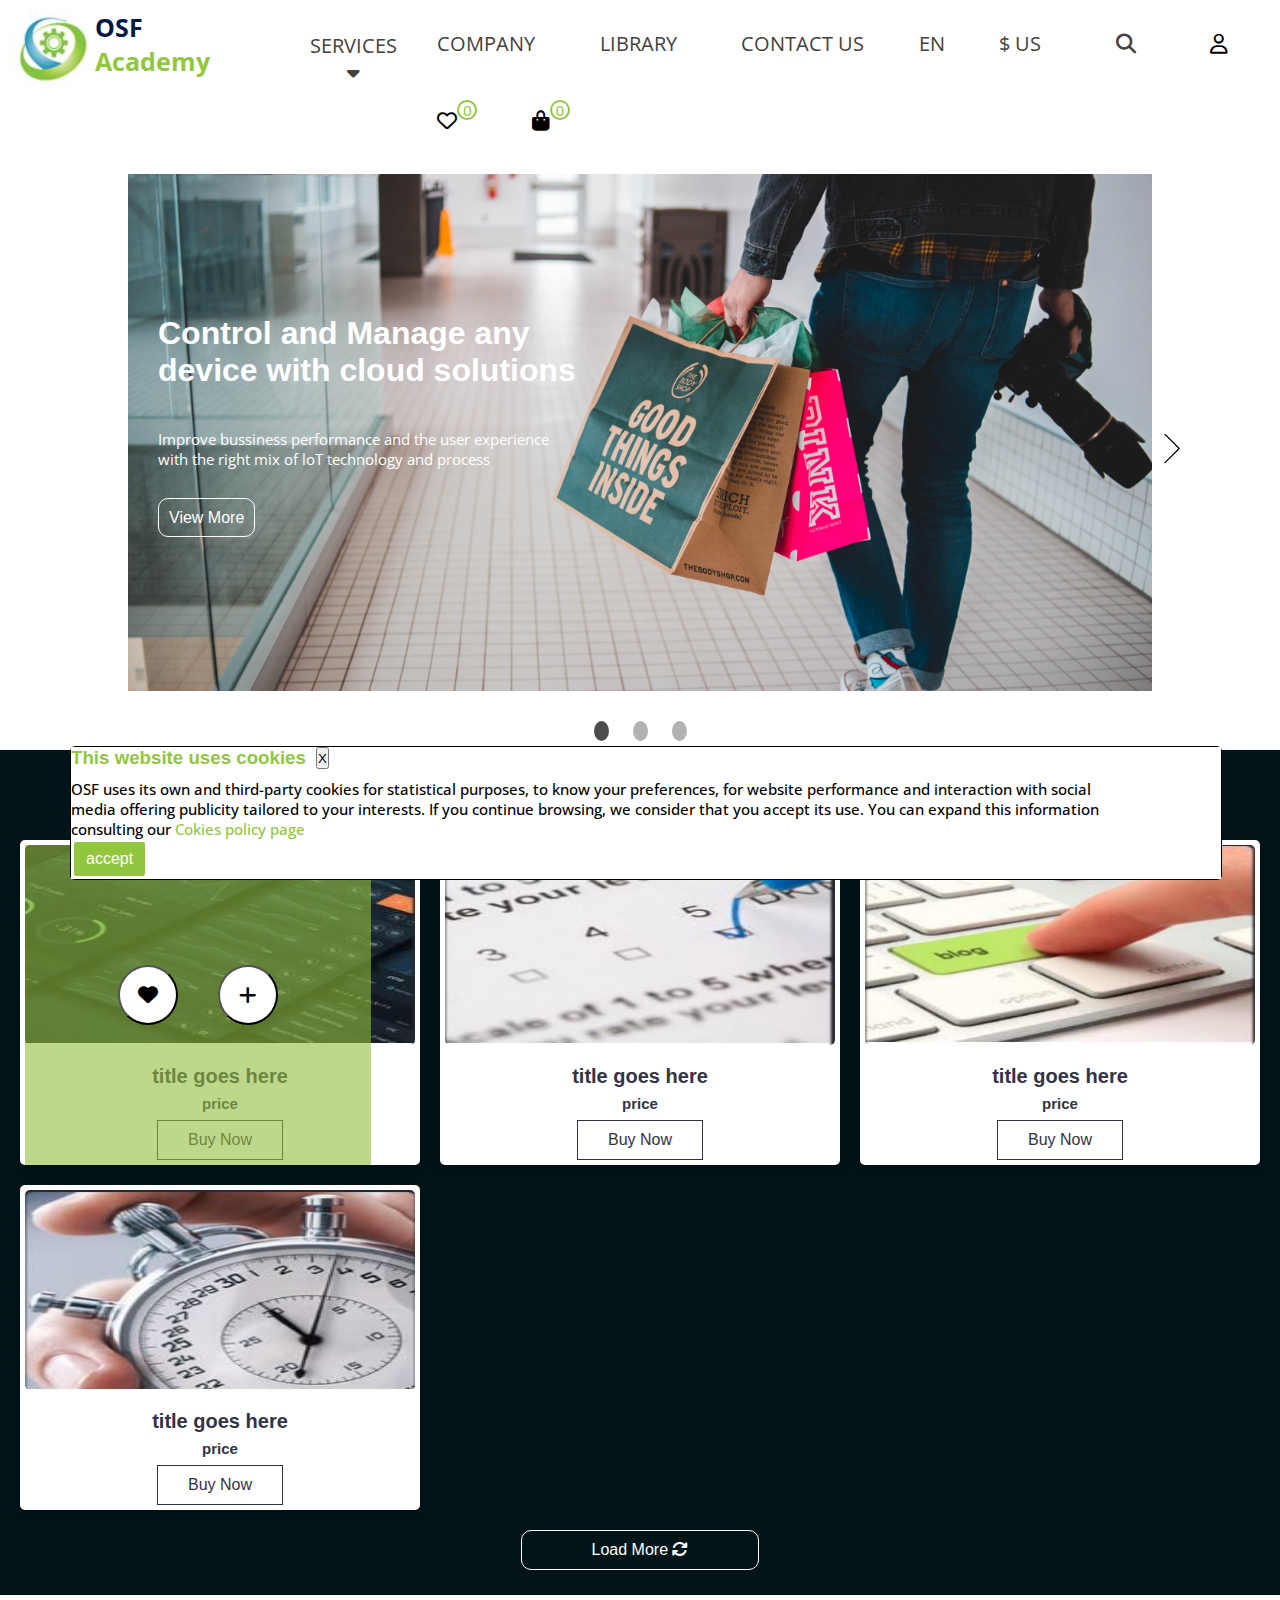
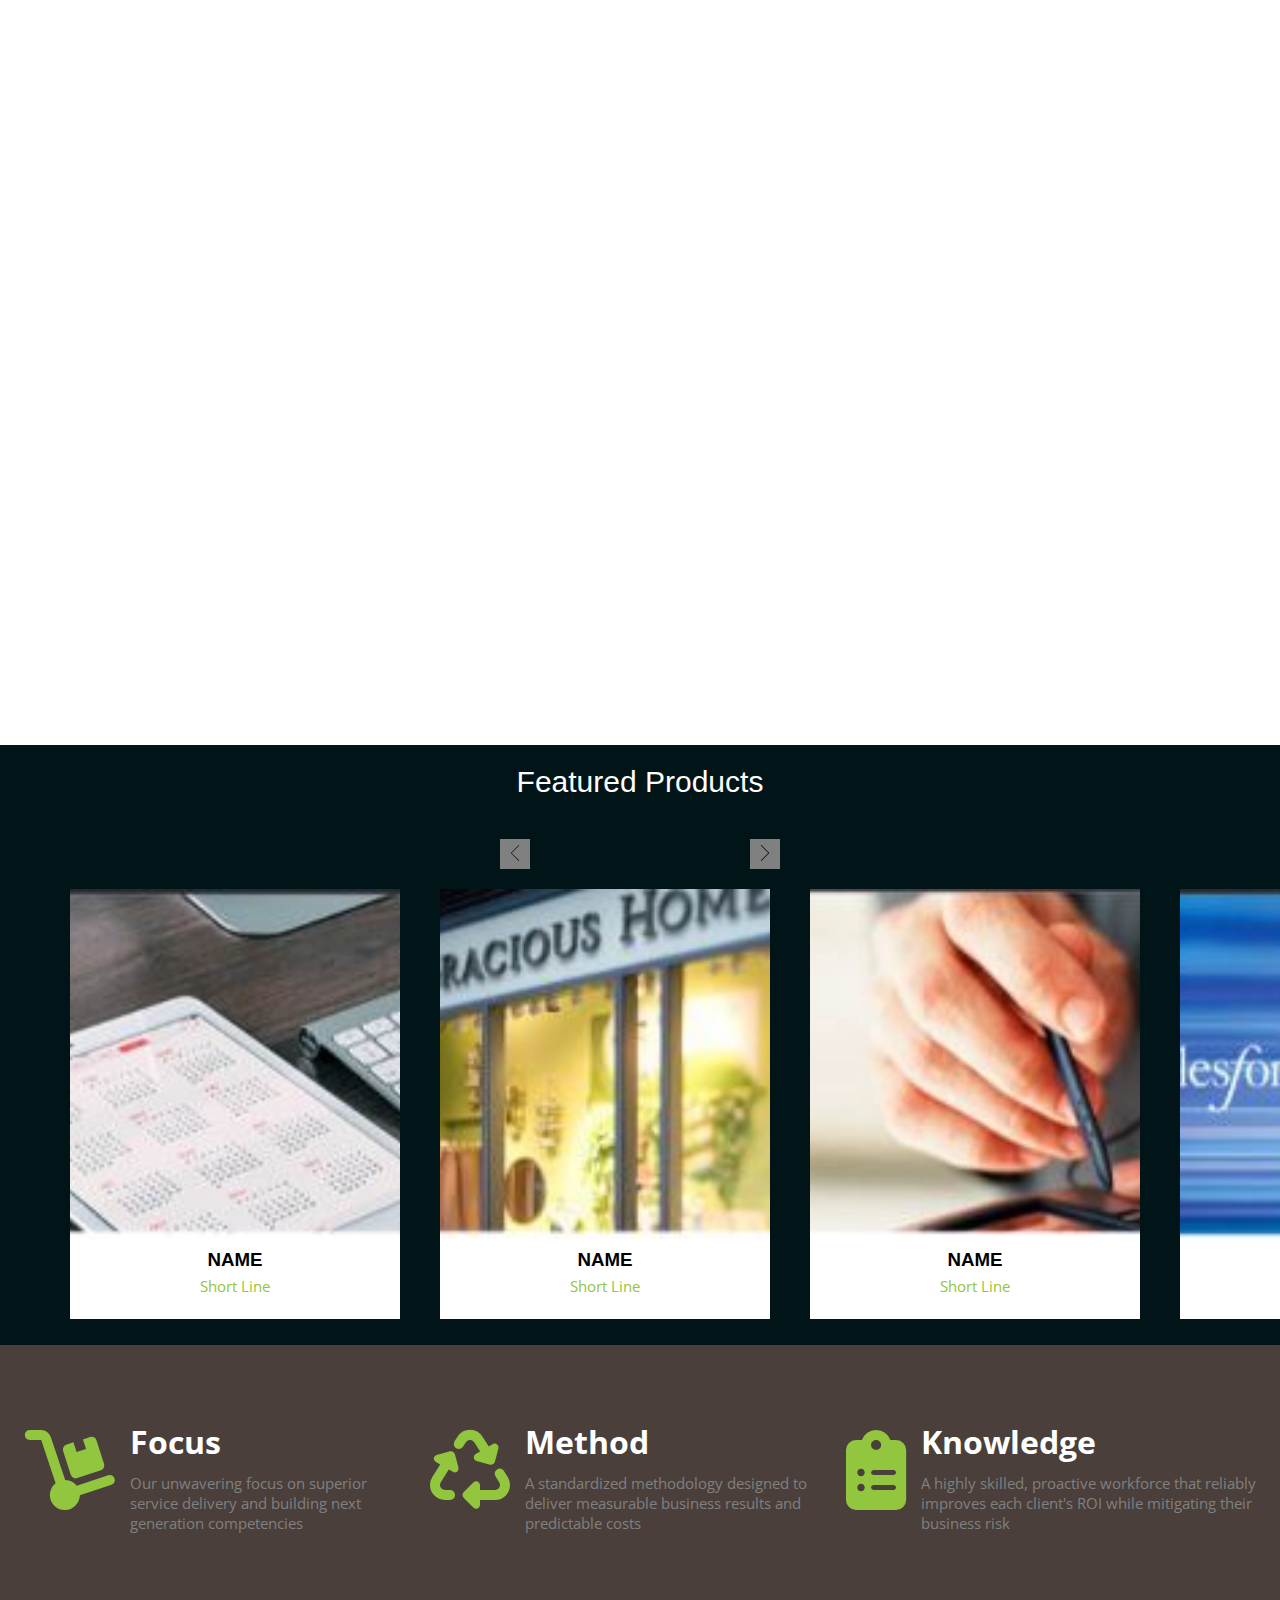
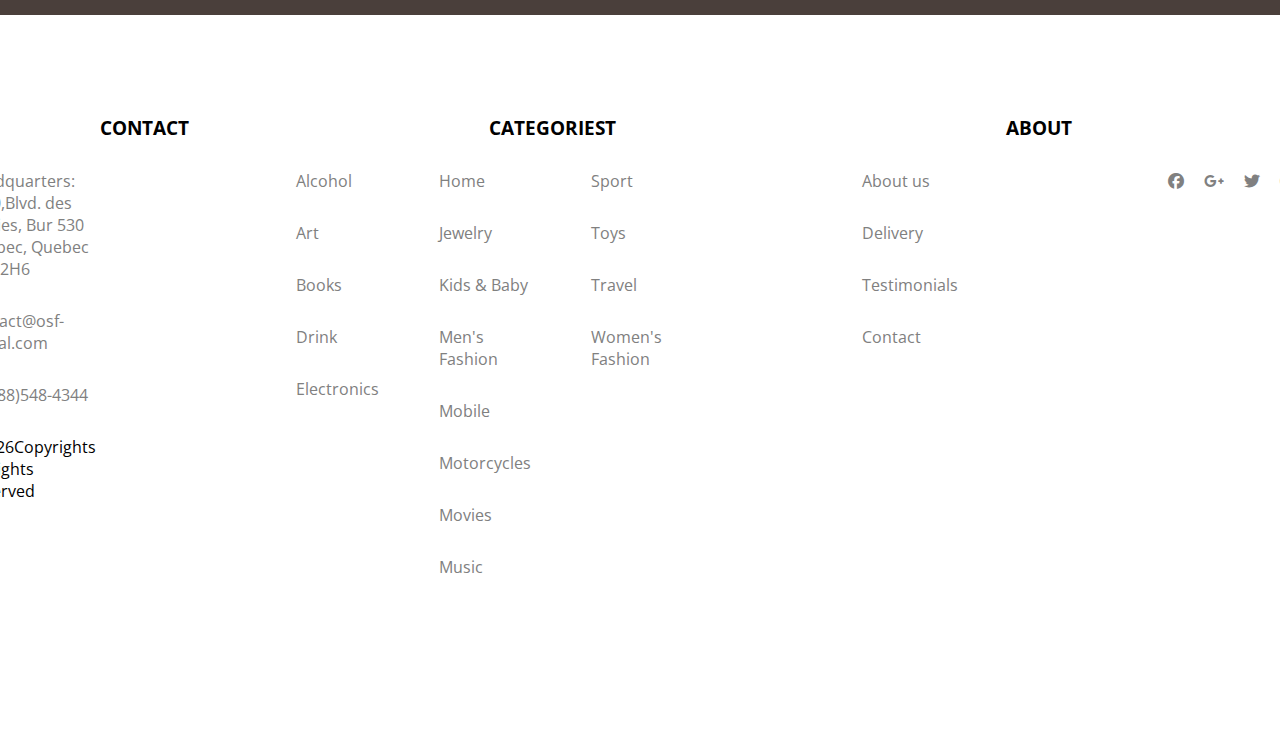
==== commit cb26b8c8: "Add files via upload" ====
--- a/new website/index.html
+++ b/new website/index.html
@@ -8,13 +8,14 @@
     <link href="https://fonts.googleapis.com/css2?family=Open+Sans&display=swap" rel="stylesheet">
     <link href="https://fonts.googleapis.com/css2?family=Roboto&display=swap" rel="stylesheet">
     <link rel="stylesheet" href="https://cdnjs.cloudflare.com/ajax/libs/font-awesome/6.2.0/css/all.min.css">
+    <link rel="stylesheet" href="css/cookies.css">
     <link rel="stylesheet" href="css/main.css">
     <link rel="stylesheet" href="css/carousel.css">
     <link rel="stylesheet" href="css/login.css">
     <link rel="stylesheet" href="https://cdnjs.cloudflare.com/ajax/libs/slick-carousel/1.8.1/slick.css">
-    <link rel="stylesheet" href="css/cookies.css">
-    
-    
+    <link rel="stylesheet" href="css/mobile-footer.css">
+    <link rel="stylesheet" href="css/mobile-header.css">
+    <link rel="stylesheet" href="css/mobile-cart.css">
     
     
 </head>
@@ -23,7 +24,7 @@
     <header>
         <nav>
             
-            <a href="index.html"><img src="icons/osf-icon.ico" alt=""></a>
+            <a class="logo-img" href="index.html"><img src="icons/osf-icon.ico" alt=""></a>
             <h2 class="logo"><span class="dark-blue">OSF</span> <br> <span class="green">Academy</span></h2>
 
             <div class="dropdown">
@@ -95,11 +96,18 @@
                 <li>$ US</li>
                 <li><a href=""><i class="fa-solid fa-magnifying-glass"></i></a></li>
                 <li><button id="login-btnn" ><i class="fa-regular fa-user"></i></button></li>
-                <li><a href=""><i class="fa-regular fa-heart"></i></a></li>
-                <li><a href=""><i class="fa-sharp fa-solid fa-bag-shopping"></i></a></li>
+                <li><button id="heart-btnn"><i class="fa-regular fa-heart"></i> <span class="icon-button__badge heart__badge">0</span></button></li>
+                <li><button id="cart-btnn"><i class="fa-sharp fa-solid fa-bag-shopping"></i> <span class="icon-button__badge cart__badge">0</span></button></li>
             </ul>
         </nav>
     </header>
+       
+       <div class="heads">
+           <div class="header-drpdwn">
+            <button onclick="myFunction3()" class="mbl-head-bt"><i class="fa-solid fa-list"></i></button>
+           </div>
+             <a class="logo-img1" href="index.html"><img src="icons/osf-icon.ico" alt=""></a>
+       </div>
    
      <!---------------------------------------------------------------- a ------------------------------------------------------------------>
        <div class="popup-overlay"> 
@@ -118,7 +126,7 @@
             <div class="input-box">
                 <input type="password" id="myInput">
     
-                <span class="eye" onclick=" myFunction()">
+                <span class="eye" onclick=" myFunc()">
                 <i id="hide2" class="fa-solid fa-eye-slash" style="color: black;"></i>
                 <i id="hide1" class="fa-solid fa-eye" style="color: black;"></i>
                 </span>
@@ -136,12 +144,6 @@
         </div>
        </div>
 
-       
-
-
-       <!--  <h2 class="header-title-1">Control and manage any <br>device with cloud solution</h2>
-        <p>Improve business performance and the user experience<br> with the right mix of loT technology and processes</p>
-        <a href="#" class="header-vm-1">VIEW MORE</a> -->
 
         <div class="carousel">
             <button class="carousel__button carousel__button--left is-hidden">
@@ -194,14 +196,19 @@
         <h1 class="heading">Popular Items</h1>
 
         <div class="box-container">
+        
          <div class="box">
+             <div class="icons">
+                <button class="add-heart-btnn"><i class="fa-solid fa-heart"></i></button>
+                <button class="add-cart-btnn"><i class="fa-solid fa-plus"></i></button>
+             </div>
              <div class="image">
                 <img src="images/product1.JPG" alt="">
              </div>
              <div class="content">
-                <h3>title goes here</h3>
-                <h4>price</h4>
-                <a href="" class="btn">Buy Now</a>
+                <h3><a href="product-detailed.html">title goes here</a></h3>
+                <a href="product-detailed.html"><h4>price</h4></a>
+                <a href="" onclick="return false;" class="btn" >Buy Now</a>
                 
              </div>
           </div>
@@ -211,9 +218,9 @@
                <img src="images/product2.JPG" alt="">
             </div>
             <div class="content">
-               <h3>title goes here</h3>
-               <h4>price</h4>
-               <a href="" class="btn">Buy Now</a>
+                <h3><a href="product-detailed.html">title goes here</a></h3>
+                <a href="product-detailed.html"><h4>price</h4></a>
+               <a href="" onclick="return false;" class="btn">Buy Now</a>
                
             </div>
            </div>
@@ -223,9 +230,9 @@
                <img src="images/product3.JPG" alt="">
             </div>
             <div class="content">
-               <h3>title goes here</h3>
-               <h4>price</h4>
-               <a href="" class="btn">Buy Now</a>
+                <h3><a href="product-detailed.html">title goes here</a></h3>
+                <a href="product-detailed.html"><h4>price</h4></a>
+               <a href="" onclick="return false;" class="btn" >Buy Now</a>
                
             </div>
          </div>
@@ -235,9 +242,9 @@
                <img src="images/product4.JPG" alt="">
             </div>
             <div class="content">
-               <h3>title goes here</h3>
-               <h4>price</h4>
-               <a href="" class="btn">Buy Now</a>
+                <h3><a href="product-detailed.html">title goes here</a></h3>
+                <a href="product-detailed.html"><h4>price</h4></a>
+               <a href="" onclick="return false;" class="btn" >Buy Now</a>
                
             </div>
          </div>
@@ -247,9 +254,9 @@
                <img src="images/product1.JPG" alt="">
             </div>
             <div class="content">
-               <h3>title goes here</h3>
-               <h4>price</h4>
-               <a href="" class="btn">Buy Now</a>
+                <h3><a href="product-detailed.html">title goes here</a></h3>
+                <a href="product-detailed.html"><h4>price</h4></a>
+               <a href="" onclick="return false;" class="btn" >Buy Now</a>
                
             </div>
          </div>
@@ -259,9 +266,9 @@
               <img src="images/product2.JPG" alt="">
            </div>
            <div class="content">
-              <h3>title goes here</h3>
-              <h4>price</h4>
-              <a href="" class="btn">Buy Now</a>
+            <h3><a href="product-detailed.html">title goes here</a></h3>
+            <a href="product-detailed.html"><h4>price</h4></a>
+              <a href="" onclick="return false;" class="btn" >Buy Now</a>
               
            </div>
           </div>
@@ -271,10 +278,9 @@
               <img src="images/product3.JPG" alt="">
            </div>
            <div class="content">
-              <h3>title goes here</h3>
-              <h4>price</h4>
-              <a href="" class="btn">Buy Now</a>
-              
+              <h3><a href="product-detailed.html">title goes here</a></h3>
+              <a href="product-detailed.html"><h4>price</h4></a>
+              <a href="" onclick="return false;" class="btn" >Buy Now</a>
            </div>
         </div>
 
@@ -283,9 +289,9 @@
               <img src="images/product4.JPG" alt="">
            </div>
            <div class="content">
-              <h3>title goes here</h3>
-              <h4>price</h4>
-              <a href="" class="btn">Buy Now</a>
+              <h3><a href="product-detailed.html">title goes here</a></h3>
+              <a href="product-detailed.html"><h4>price</h4></a>
+              <a href="" onclick="return false;" class="btn" >Buy Now</a>
               
            </div>
         </div>
@@ -305,57 +311,6 @@
         </div>
 
       <!-------------------------------------- Featured Products ------------------------->
-     
-    
-      <!-- <div class="featured-items">
-         
-        <div class="featured-top">
-            <h2 class="featured-h2">Featured Products <br> <p class="featured-p">Lorem ipsum dolor sit amet.</p></h2>
-            <div class="scroll">
-                <span class="nav">
-                 <p>
-                    <a href="" class="left-arrow">
-                    <i class="fa-solid fa-angle-left"></i></a>------------------------------///------------------------------
-                    <a href="" class="right-arrow"><i class="fa-solid fa-angle-right"></i></a>
-                 </p>
-                </span>
-            </div>
-        </div>
-
-
-        <div class="featured-mid">
-            <div class="featured-row">
-                <div class="featured-col">
-                    <div class="featured-image-1">
-                        
-                    </div>
-                    <h3 class="featured-h3">ItemName <br><span style="color: greenyellow;">Awesome</span></h3>
-                </div>
-                <div class="featured-col">
-                    <div class="featured-image-2">
-
-                    </div>
-                    <h3 class="featured-h3">ItemName <br> <span style="color: greenyellow;">Marketing</span></h3>
-                </div>
-                <div class="featured-col">
-                    <div class="featured-image-3">
-
-                    </div>
-                    <h3 class="featured-h3">ItemName <br><span style="color: greenyellow;">Awesome</span></h3>
-                </div>
-                <div class="featured-col">
-                    <div class="featured-image-4">
-
-                    </div>
-                    <h3 class="featured-h3">ItemName <br> <span style="color: greenyellow;">Marketing</span></h3>
-                </div>
-            </div>
-        </div>
-        <div class="featured-bot"></div>
-    
-
-      </div>
- -->
      
       <section class="product">
          <h2 class="product-category">Featured Products</h2>
@@ -364,82 +319,82 @@
             <div class="product-container">
                 <div class="product-card">
                     <div class="product-image">
-                         <img src="images/featured-1.JPG" class="product-thumb" alt="">
-
-                    </div>
-                    <div class="product-info">
-                        <h3 class="product-brand">Name</h3>
-                        <p class="product-short-desc">Short line</p>
-                    </div>
-                </div>
-                <div class="product-card">
-                    <div class="product-image">
-                         <img src="images/featured-2.JPG" class="product-thumb" alt="">
-
-                    </div>
-                    <div class="product-info">
-                        <h3 class="product-brand">Name</h3>
-                        <p class="product-short-desc">Short line</p>
-                    </div>
-                </div>
-                <div class="product-card">
-                    <div class="product-image">
-                         <img src="images/featured-3.JPG" class="product-thumb" alt="">
-
-                    </div>
-                    <div class="product-info">
-                        <h3 class="product-brand">Name</h3>
-                        <p class="product-short-desc">Short line</p>
-                    </div>
-                </div>
-                <div class="product-card">
-                    <div class="product-image">
-                         <img src="images/featured-4.JPG" class="product-thumb" alt="">
-
-                    </div>
-                    <div class="product-info">
-                        <h3 class="product-brand">Name</h3>
-                        <p class="product-short-desc">Short line</p>
-                    </div>
-                </div>
-                <div class="product-card">
-                    <div class="product-image">
-                         <img src="images/featured-1.JPG" class="product-thumb" alt="">
-
-                    </div>
-                    <div class="product-info">
-                        <h3 class="product-brand">Name</h3>
-                        <p class="product-short-desc">Short line</p>
-                    </div>
-                </div>
-                <div class="product-card">
-                    <div class="product-image">
-                         <img src="images/featured-2.JPG" class="product-thumb" alt="">
-
-                    </div>
-                    <div class="product-info">
-                        <h3 class="product-brand">Name</h3>
-                        <p class="product-short-desc">Short line</p>
-                    </div>
-                </div>
-                <div class="product-card">
-                    <div class="product-image">
-                         <img src="images/featured-3.JPG" class="product-thumb" alt="">
-
-                    </div>
-                    <div class="product-info">
-                        <h3 class="product-brand">Name</h3>
-                        <p class="product-short-desc">Short line</p>
-                    </div>
-                </div>
-                <div class="product-card">
-                    <div class="product-image">
-                         <img src="images/featured-4.JPG" class="product-thumb" alt="">
-
-                    </div>
-                    <div class="product-info">
-                        <h3 class="product-brand">Name</h3>
-                        <p class="product-short-desc">Short line</p>
+                        <a href="product-detailed.html"><img src="images/featured-1.JPG" class="product-thumb" alt=""></a>
+
+                    </div>
+                    <div class="product-info">
+                        <a href="product-detailed.html"><h3 class="product-brand">Name</h3></a>
+                        <a href="product-detailed.html"><p class="product-short-desc">Short line</p></a>
+                    </div>
+                </div>
+                <div class="product-card">
+                    <div class="product-image">
+                        <a href="product-detailed.html"><img src="images/featured-2.JPG" class="product-thumb" alt=""></a>
+
+                    </div>
+                    <div class="product-info">
+                        <a href="product-detailed.html"><h3 class="product-brand">Name</h3></a>
+                        <a href="product-detailed.html"><p class="product-short-desc">Short line</p></a>
+                    </div>
+                </div>
+                <div class="product-card">
+                    <div class="product-image">
+                        <a href="product-detailed.html"><img src="images/featured-3.JPG" class="product-thumb" alt=""></a>
+
+                    </div>
+                    <div class="product-info">
+                        <a href="product-detailed.html"><h3 class="product-brand">Name</h3></a>
+                        <a href="product-detailed.html"><p class="product-short-desc">Short line</p></a>
+                    </div>
+                </div>
+                <div class="product-card">
+                    <div class="product-image">
+                        <a href="product-detailed.html"><img src="images/featured-4.JPG" class="product-thumb" alt=""></a>
+
+                    </div>
+                    <div class="product-info">
+                        <a href="product-detailed.html"><h3 class="product-brand">Name</h3></a>
+                        <a href="product-detailed.html"><p class="product-short-desc">Short line</p></a>
+                    </div>
+                </div>
+                <div class="product-card">
+                    <div class="product-image">
+                        <a href="product-detailed.html"><img src="images/featured-1.JPG" class="product-thumb" alt=""></a>
+
+                    </div>
+                    <div class="product-info">
+                        <a href="product-detailed.html"><h3 class="product-brand">Name</h3></a>
+                        <a href="product-detailed.html"><p class="product-short-desc">Short line</p></a>
+                    </div>
+                </div>
+                <div class="product-card">
+                    <div class="product-image">
+                        <a href="product-detailed.html"><img src="images/featured-2.JPG" class="product-thumb" alt=""></a>
+
+                    </div>
+                    <div class="product-info">
+                        <a href="product-detailed.html"><h3 class="product-brand">Name</h3></a>
+                        <a href="product-detailed.html"><p class="product-short-desc">Short line</p></a>
+                    </div>
+                </div>
+                <div class="product-card">
+                    <div class="product-image">
+                         <a href="product-detailed.html"><img src="images/featured-3.JPG" class="product-thumb" alt=""></a>
+
+                    </div>
+                    <div class="product-info">
+                        <a href="product-detailed.html"><h3 class="product-brand">Name</h3></a>
+                        <a href="product-detailed.html"><p class="product-short-desc">Short line</p></a>
+                    </div>
+                </div>
+                <div class="product-card">
+                    <div class="product-image">
+                        <a href="product-detailed.html"><img src="images/featured-4.JPG" class="product-thumb" alt=""></a>
+
+                    </div>
+                    <div class="product-info">
+                        <a href="product-detailed.html"><h3 class="product-brand">Name</h3></a>
+                        <a href="product-detailed.html"><p class="product-short-desc">Short line</p></a>
                     </div>
                 </div>
             </div>
@@ -581,11 +536,83 @@
           
       </footer>
 
+      
+         <div class="cr">
+            ©<span id="year1"></span>Copyrights <br> All Rights Reserved
+         </div>
+         <div class="mobile-contact">
+            <div class="mbl-cnt">
+                <button onclick="myFunction()" class="mbl-cnt-bt">Contact</button>
+                <div id="myDropdown" class="dropdown-cont">
+                    <ul>
+
+                        <li><a href="https://www.google.com/maps/place/OSF+Digital/@46.8316641,-71.2972781,17z/data=!3m2!4b1!5s0x4cb897ea42a3ffad:0xae5c75cc4ad2ec88!4m5!3m4!1s0x4cb897eb45df7c0f:0x899eacc1b3878c27!8m2!3d46.8316641!4d-71.2950894" target="_blank"
+                           class="c1">Headquarters: 5600,Blvd. des Glaries, Bur 530 Quebec, Quebec G2K 2H6 </a></li>
+                        
+                        <li><a href="mailto: contact@osf-global.com" class="c1">contact@osf-global.com</a></li>
+                        
+                        <li><a href="tel:+1(888)548-4344" class="c1">+1(888)548-4344 </a></li>
+       
+                           
+                       </ul>
+                </div>
+              </div>
+         </div>
+         <div class="mobile-cat">
+            <div class="mbl-cat">
+                <button onclick="myFunction1()" class="mbl-cat-bt">Categories</button>
+                <div id="myDropdown1" class="dropdown-cat">
+                    <ul>
+                      <li><a href="404.html" class="cat">Alcohol </a></li>
+                      <li><a href="404.html" class="cat">Art </a></li>
+                      <li><a href="404.html" class="cat">Books </a></li>
+                      <li><a href="404.html" class="cat">Drink </a></li>
+                      <li><a href="404.html" class="cat">Electronics </a></li>
+                      <li><a href="404.html" class="cat">Home</a></li>
+                      <li><a href="404.html" class="cat">Jewelry </a></li>
+                      <li><a href="404.html" class="cat">Kids & Baby </a></li>
+                      <li><a href="404.html" class="cat">Men's Fashion </a></li>
+                      <li><a href="404.html" class="cat">Mobile </a></li>
+                      <li><a href="404.html" class="cat">Motorcycles </a></li>
+                      <li><a href="404.html" class="cat">Movies </a></li>
+                      <li><a href="404.html" class="cat">Music </a></li>
+                      <li><a href="404.html" class="cat">Sport</a></li>
+                      <li><a href="404.html" class="cat">Toys</a></li>
+                      <li><a href="404.html" class="cat">Travel</a></li>
+                      <li><a href="404.html" class="cat">Women's Fashion</a></li>
+                    </ul>
+            </div>
+         </div>
+        </div>
+
+         <div class="mobile-about">
+            <div class="mbl-abt">
+                <button onclick="myFunction2()" class="mbl-abt-bt">About</button>
+            </div>
+            <div id="myDropdown2" class="dropdown-abt">
+                <ul>
+                    <li><a href="" class="abt">About us </a></li>
+                    <li><a href="" class="abt">Delivery</a></li>
+                    <li><a href="" class="abt">Testimonials</a></li>
+                    <li><a href="" class="abt">Contact</a></li>
+                   </ul>
+            </div>
+           
+         </div>
+
+         <ul class="social">
+            <li><a href="https://www.facebook.com/OSFDigital/" class="scl" target="_blank"><i class="fa-brands fa-facebook"></i> </a></li>
+            <li><a href="https://osf.digital/" class="scl" target="_blank"><i class="fa-brands fa-google-plus-g"></i></a></li>
+            <li><a href="https://twitter.com/osfdigital?ref_src=twsrc%5Egoogle%7Ctwcamp%5Eserp%7Ctwgr%5Eauthor" class="scl" target="_blank"><i class="fa-brands fa-twitter"></i></a></li>
+            <li><a href="https://www.pinterest.ca/osfglobal/" class="scl" target="_blank"><i class="fa-brands fa-pinterest"></i></a></li>
+        </ul>
+      
+
       <div id="cookies">
-        <div class="container">
+        <div class="contain">
            <div class="subcontainer">
                <div class="cookies">
-                   <h3>This website uses cookies</h3>
+                   <h3>This website uses cookies</h3> <button id="close">X</button>
                     <p>OSF uses its own and third-party cookies for statistical purposes, to know your preferences, for website performance and interaction with social media offering publicity tailored to your interests. If you continue browsing, we consider that you accept its use.
                         You can expand this information consulting our <a href="">Cokies policy page</a></p> 
                     </div>
@@ -594,6 +621,14 @@
            </div>
         </div>
       </div>
+
+      <ul class="bot-nav-menu">
+                <li><a href=""><i class="fa-solid fa-magnifying-glass"></i></a></li>
+                <li><button id="login-btnn" ><i class="fa-regular fa-user"></i></button></li>
+                <li><button id="heart-btnn"><i class="fa-regular fa-heart"></i> <span class="icon-button__badge heart__badge">0</span></button></li>
+                <li><button id="cart-btnn"><i class="fa-sharp fa-solid fa-bag-shopping"></i> <span class="icon-button__badge cart__badge">0</span></button></li>
+
+      </ul>
 
       <script src="js/carousel.js"></script>
       <script src="js/popular.js"></script>
@@ -602,6 +637,9 @@
       <script src="js/cookies.js"></script>
       <script>
         document.getElementById("year").innerHTML = new Date().getFullYear();
+      </script>
+      <script>
+        document.getElementById("year1").innerHTML = new Date().getFullYear();
       </script>
       <script src="https://code.jquery.com/jquery-3.6.1.min.js" integrity="sha256-o88AwQnZB+VDvE9tvIXrMQaPlFFSUTR+nldQm1LuPXQ=" crossorigin="anonymous"></script>
       <script type="text/javascript" src="https://cdnjs.cloudflare.com/ajax/libs/slick-carousel/1.8.1/slick.min.js"></script>
@@ -614,8 +652,19 @@
                dots: false,
                prevArrow: $('.pre-btn'),
                nextArrow: $('.nxt-btn'),
+               responsive: [
+        {
+            breakpoint: 480, // tablet breakpoint
+            settings: {
+                slidesToShow: 1,
+                slidesToScroll: 1
+            }
+        }]
 
             });
       </script>
+      <script src="js/mobile-footer.js"></script>
+      <script src="js/mobile-header.js"></script>
+      <script src="js/h-b-add.js"></script>
       
 </html>--- a/new website/css/cookies.css
+++ b/new website/css/cookies.css
@@ -8,7 +8,7 @@
     font-family: sans-serif;
 }
 
-.container{
+.contain{
     width: 1600px;
     margin: auto;
     background-color: white;
@@ -58,14 +58,14 @@
     color: #92C63E;
 }
 
-.container a{
+.contain a{
     color:#92C63E;
     font-weight: 500;
     text-decoration: none;
 }
 
 #cookies-btn{
-    display: relative;
+    display: flex;
     border-radius: 5px;
     padding: 8px 12px 8px 12px;
     font-size: 1rem;
@@ -75,17 +75,32 @@
     border: 3px solid white;
     background-color: #92C63E;
     color: white;
+    
 
 }
 
 @media(max-width: 1600px){
-    .container{
+    .contain{
         width: 100%;
     }
 }
 
 @media(max-width: 1024px){
-    .container{
+    .contain{
         padding: 10px 0;
     }
 }
+
+@media(max-width:450px){
+
+    #cookies{
+        left: 20px;
+        
+     }
+
+    .contain{
+        display: none;
+    }
+     
+    
+}
--- a/new website/css/main.css
+++ b/new website/css/main.css
@@ -5,7 +5,6 @@
 }
 
 header{
-    /* background:linear-gradient(rgba(0,0,0,0.5),rgba(0,0,0,0.4)) ,url("../images/shopping\ bags.jpg"); */
     height: 150px;
     background-size: cover;
     text-align: left;
@@ -79,6 +78,40 @@
 
 }
 
+#heart-btnn{
+    font-size: 20px;
+    border: none;
+    background: transparent;
+    cursor: pointer;
+    position: relative;
+}
+
+#cart-btnn{
+    font-size: 20px;
+    border: none;
+    background: transparent;
+    cursor: pointer;
+    position: relative;
+}
+
+.icon-button__badge{
+   position: absolute;
+   top: -10px;
+   right: -10px;
+   color: #92C63E;
+   border: 2px solid #92C63E;
+   border-radius: 50%;
+   width: 20px;
+   height: 20px;
+   font-size: 15px;
+
+}
+
+#card-btnn:focus{
+    border: none;
+    outline: none;
+}
+
 #login-btnn:focus{
     border: none;
     outline: none;
@@ -114,6 +147,16 @@
 
 }
 
+@media(max-width:450px){
+  
+   header{
+    display: none;
+   }
+
+   
+    
+}
+
 /*************************************dropdown*********************************************************/
 
 .dropdown {
@@ -197,7 +240,12 @@
     margin: 0 auto;
     text-align: center;
     padding: 25px 20px; 
-
+    position: relative;
+
+}
+
+a{
+    text-decoration: none;
 }
 
 .container .heading{
@@ -210,14 +258,64 @@
     display: grid;
     grid-template-columns: repeat(auto-fit, minmax(350px ,1fr));
     gap: 20px;
+   
 }
 
 .container .box-container .box{
     background-color: white;
-    padding: 20px;
+    padding: 5px;
     border-radius: 5px;
     box-shadow: 0 5px 10px rgba(0,0,0,0.2);
     display: none;
+}
+
+.container .box-container .box .icons{
+    width: 346px;
+    height: 320px;
+    background-color: rgba(146, 190, 62, 0.6);
+    display: flex;
+    justify-content: center;
+    position: absolute;
+    text-align: center;
+    /* display: none; */
+    
+    
+}
+
+.container .box-container .box .icons:hover{
+    width: 346px;
+    height: 320px;
+    background-color: rgba(146, 190, 62, 0.6);
+    display: flex;
+    justify-content: center;
+    position: absolute;
+    text-align: center;
+    
+    
+}
+
+/* .container .box-container .box:hover + .container .box-container .box .icons{
+    display: block;
+    z-index: 100;
+
+    
+} */
+
+.container .box-container .box .icons button{
+
+    width: 60px;
+    height: 60px;
+    background: white;
+    cursor: pointer;
+    border-radius: 50%;
+    margin: 120px 20px;
+}
+
+.container .box-container .box .icons button i{
+
+    font-size: 20px;
+    
+    
 }
 
 .container .box-container .box:nth-child(1),
@@ -227,11 +325,13 @@
     display: inline-block;
 }
 
+
 .container .box-container .box .image{
     margin-bottom: 20px;
     overflow: hidden;
     height: 200px;
     border-radius: 5px;
+    
 
 }
 
@@ -240,13 +340,15 @@
    width: 100%;
 }
 
-.container .box-container .box:hover .image img{
-    transform: scale(1.1);
-
- }
 
  .container .box-container .box .content h3{
     font-size: 20px;
+    color: #334;
+
+ }
+
+ .container .box-container .box .content h3 a{
+    text-decoration: none;
     color: #334;
 
  }
@@ -311,6 +413,17 @@
     .container .box-container .box .content .h4{
         font-size: 12px;
     }
+
+    .container .box-container .box:nth-child(2),
+    .container .box-container .box:nth-child(3),
+    .container .box-container .box:nth-child(4){
+    display: none;
+    }
+
+    .container .box-container .box .icons{
+        width: 400px;
+    }
+
  }
  
 
@@ -353,102 +466,19 @@
    
 }
 
+@media (max-width:450px){
+    .banner{
+        height: 400px;
+    }
+
+    .banner h2{     
+        padding-top: 30px;
+    
+    }
+}
+
 /*******************************Featured Products****************************************/
 
-/* .featured-items{
-    background-color:#011418;
-    padding-top: 40px;
-    padding-bottom: 100px;
-
-}
-
-.featured-top{
-    position: flex;
-    justify-content: center;
-    text-align: center;
-    padding-bottom: 30px;
-}
-
-.scroll .nav p{
-    font-size: 30px;
-}
-
-.scroll .nav a{
-    border: solid gray 2px;
-    background-color: gray;
-    padding: 0px 5px;
-    color: white;
-    text-decoration: none;
-}
-
-.featured-row{
-    display: flex;
-    justify-content: center;
-
-}
-
-.featured-col{
-    width: 350px;
-    margin-right: 20px;
-    margin-left: 20px;
-}
-
-.featured-image-1,
-.featured-image-2,
-.featured-image-3,
-.featured-image-4{
-    width: 100%;
-    height: 197px;
-    background-repeat: no-repeat ;
-    position: relative;
-    
-}
-
-.featured-image-1{
-    background-image: url(../images/featured-1.JPG);
-    background-size: cover;
-    
-}
-.featured-image-2{
-    background-image: url(../images/featured-2.JPG);
-    background-size: cover;
-    
-}
-.featured-image-3{
-    background-image: url(../images/featured-3.JPG);
-    background-size: cover;
-    
-}
-.featured-image-4{
-    background-image: url(../images/featured-4.JPG);
-    background-size: cover;
-    
-}
-
-.featured-h2{
-
-    font-size: 30px;
-    padding-bottom: 30px;
-    margin-bottom: 50px;
-
-}
-
-.featured-p{
-    text-align: center;
-    margin: 0;
-    font-size: 10px;
-    padding-top: 10px;
-}
-
-.featured-h3{
-
-    background: white;
-    padding: 10px ;
-    font-size: 15px;
-    font-family: 'Open Sans';
-    text-align: center;
-
-} */
 
 .product{
     position: relative;
@@ -550,6 +580,21 @@
     padding: 0px 5px;
     z-index: 1;
 }
+
+
+@media (max-width:450px){
+
+    .nxt-btn{
+        right: 60px;
+    }
+
+    .pre-btn{
+        left: 60px;
+    }
+
+
+}
+
 
 
 
@@ -621,6 +666,38 @@
     color: #92C63E;
 }
 
+
+@media (max-width:450px){
+     
+    .upper-footer{
+        height: 550px;
+    }
+
+
+    .upper-row{
+        display: block;
+    }
+
+    .upper-col{
+        display: block;
+    }
+
+    .up-1 i,
+    .up-2 i,
+    .up-3 i{
+        font-size: 50px;
+    }
+
+    .up-h-1,
+    .up-h-2,
+    .up-h-3{
+       font-size: 20px;
+    
+    }
+
+}   
+
+
 /******************************************************** footer ***************************************************************/
 
 footer{
@@ -672,6 +749,12 @@
     padding: 0px 70px;
     font-family: 'Open Sans';
     display: flex;
+}
+
+.footer-col-h{
+    margin-left: 0px;
+    padding-left: 0px;
+    padding-right: 250px;
 }
 
 .footer-title{
@@ -737,4 +820,10 @@
     margin: 0px 10px;
 }
 
-
+@media (max-width:450px){
+     footer{
+        display: none;
+     }
+
+}   
+
--- a/new website/css/carousel.css
+++ b/new website/css/carousel.css
@@ -65,6 +65,7 @@
     cursor: pointer;
     border: 1px solid white;
     border-radius: 10px;  
+    padding: 10px;
     
 }
 
@@ -140,4 +141,21 @@
 
 .is-hidden{
     display: none;
+}
+
+
+@media screen and (max-width:450px){
+
+    .carousel-abt-1,
+    .carousel-abt-2,
+    .carousel-abt-3{
+      position: absolute;
+      top: 55px;
+      left: 3%;
+      text-align: center;
+      justify-content: center;
+      margin-left: 0px;
+       
+  }
+
 }--- a/new website/css/login.css
+++ b/new website/css/login.css
@@ -16,8 +16,10 @@
     position: absolute;
     top: 20%;
     left: 35%;
-    z-index: 1;
+    z-index: 100;
+
 }
+
 
 .form-box{
     width: 500px;
--- a/new website/css/mobile-footer.css
+++ b/new website/css/mobile-footer.css
@@ -0,0 +1,129 @@
+.mbl-cnt-bt {
+    background-color: transparent;
+    color: black;
+    padding: 16px;
+    font-size: 16px;
+    border: none;
+    cursor: pointer;
+  } 
+  /* The container <div> - needed to position the dropdown content */
+  .mbl-cnt {
+    position: relative;
+    display: inline-block;
+  }
+  
+  /* Dropdown Content (Hidden by Default) */
+  .dropdown-cont {
+    display: none;
+    position: absolute;
+    background-color: #f1f1f1;
+    min-width: 450px;
+    z-index: 1;
+  }
+  
+  /* Links inside the dropdown */
+  .dropdown-cont a {
+    color: black;
+    padding: 5px 16px;
+    text-decoration: none;
+    display: block;
+  }
+  
+  /* Change color of dropdown links on hover */
+  .dropdown-cont a:hover {background-color: #ddd;}
+  
+  /* Show the dropdown menu (use JS to add this class to the .dropdown-content container when the user clicks on the dropdown button) */
+  .show {display:block;}
+
+  .mbl-cat-bt{
+    background-color: transparent;
+    color: black;
+    padding: 16px;
+    font-size: 16px;
+    border: none;
+    cursor: pointer;
+  }
+
+  .mbl-cat{
+    position: relative;
+    display: inline-block;
+  }
+
+  .dropdown-cat {
+    display: none;
+    position: absolute;
+    background-color: #f1f1f1;
+    min-width: 450px;
+    z-index: 1;
+  }
+
+  .dropdown-cat a {
+    color: black;
+    padding: 5px 16px;
+    text-decoration: none;
+    display: block;
+  }
+
+  .dropdown-cat a:hover {background-color: #ddd;}
+
+  .show1 {display:block;}
+
+
+  .mbl-abt-bt{
+    background-color: transparent;
+    color: black;
+    padding: 16px;
+    font-size: 16px;
+    border: none;
+    cursor: pointer;
+  }
+
+  .mbl-abt{
+    position: relative;
+    display: inline-block;
+  }
+
+  .dropdown-abt {
+    display: none;
+    position: absolute;
+    background-color: #f1f1f1;
+    min-width: 450px;
+    z-index: 1;
+  }
+
+  .dropdown-abt a {
+    color: black;
+    padding: 5px 16px;
+    text-decoration: none;
+    display: block;
+  }
+
+  .dropdown-abt a:hover {background-color: #ddd;}
+
+  .show2 {display:block;}
+
+  ul.social{
+    display: flex;
+    justify-content: center
+
+  }
+
+  ul.social a{
+    text-decoration: none;
+    color: gray;
+  }
+
+  .cr{
+    margin-top: 10px;
+    margin-left: 20px;
+  }
+
+
+
+  @media (min-width:450px){
+    .cr , .mobile-contact , .mobile-cat, .mobile-about, ul.social{
+        display: none;
+    }
+
+
+}   --- a/new website/css/mobile-header.css
+++ b/new website/css/mobile-header.css
@@ -0,0 +1,29 @@
+.heads{
+    display: flex;
+    position: fixed;
+    z-index: 2;
+    width: 450px;
+    background-color: white;
+}
+
+.heads a{
+    margin-left: 115px;
+}
+
+.mbl-head-bt{
+    width: 60px;
+    height: 60px;
+    margin: 10px 5px;
+    background: transparent;
+    border: none;
+    font-size: 20px;
+}
+
+
+
+
+@media (min-width:450px){
+    .heads{
+        display: none;
+    }
+}--- a/new website/css/mobile-cart.css
+++ b/new website/css/mobile-cart.css
@@ -0,0 +1,31 @@
+.bot-nav-menu{
+    display: flex;
+    width: 450px;
+    background-color: #011418;
+    justify-content: center;
+    
+}
+
+.bot-nav-menu li{
+    margin-top: 30px;
+    margin-left: 20px;
+    margin-right: 20px;
+    justify-content: center;
+    display: flex;
+}
+
+.bot-nav-menu li button{
+    color: gray;
+}
+
+.bot-nav-menu li a{
+    color: gray;
+    text-decoration: none;
+}
+
+@media(min-width:450px){
+    .bot-nav-menu{
+        display: none;
+    }
+    
+}